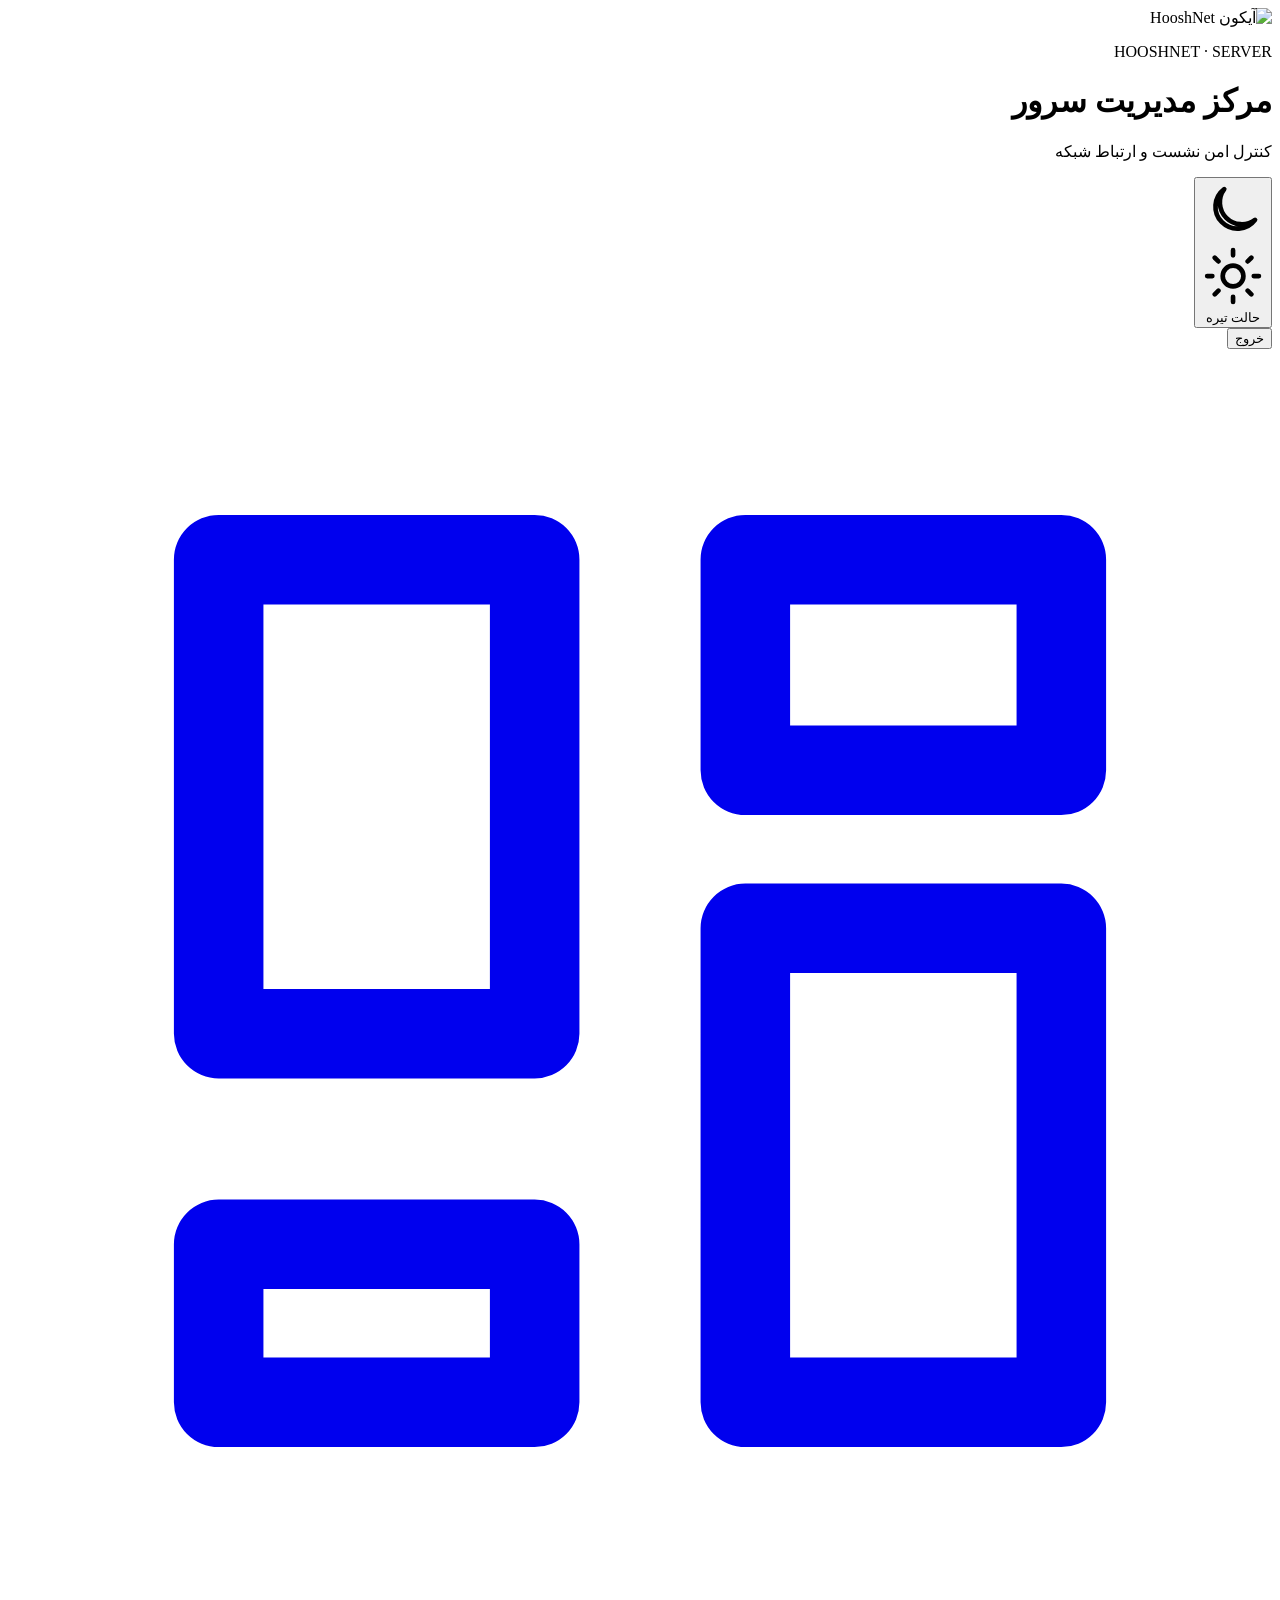
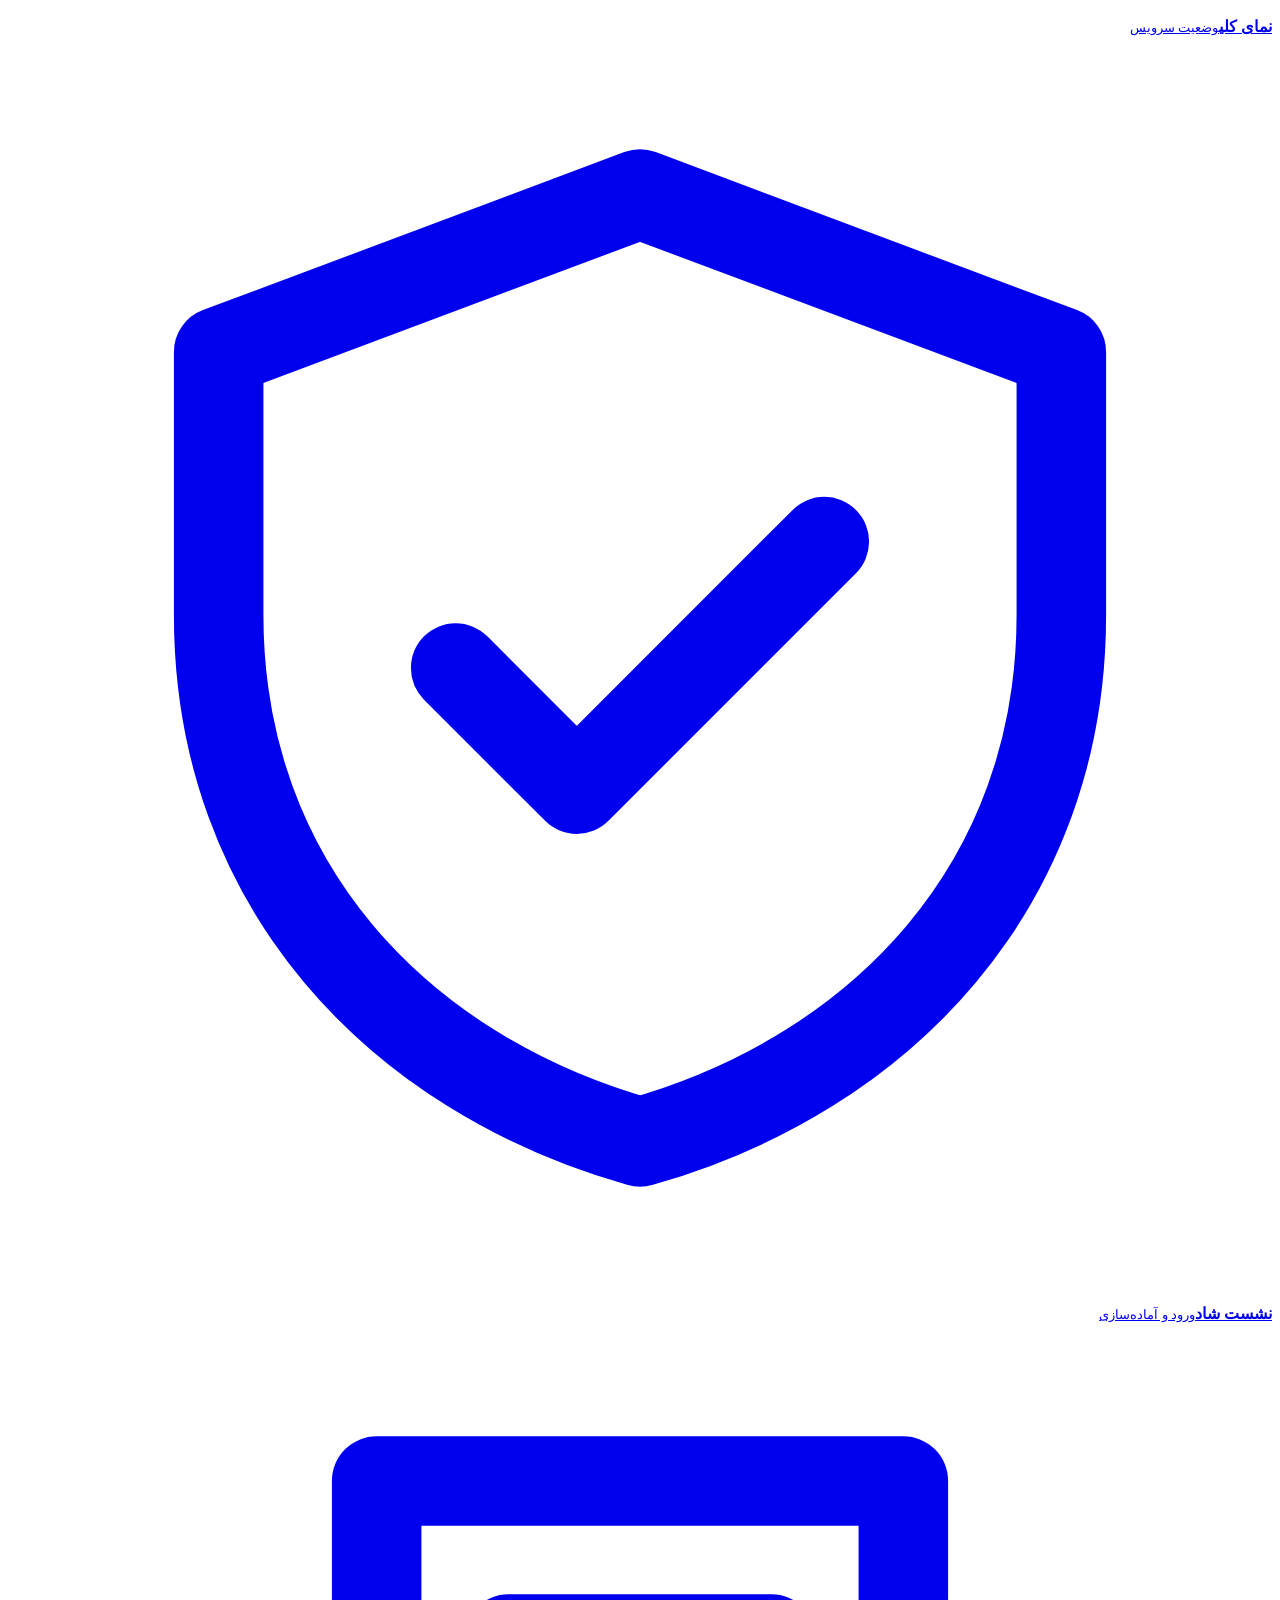
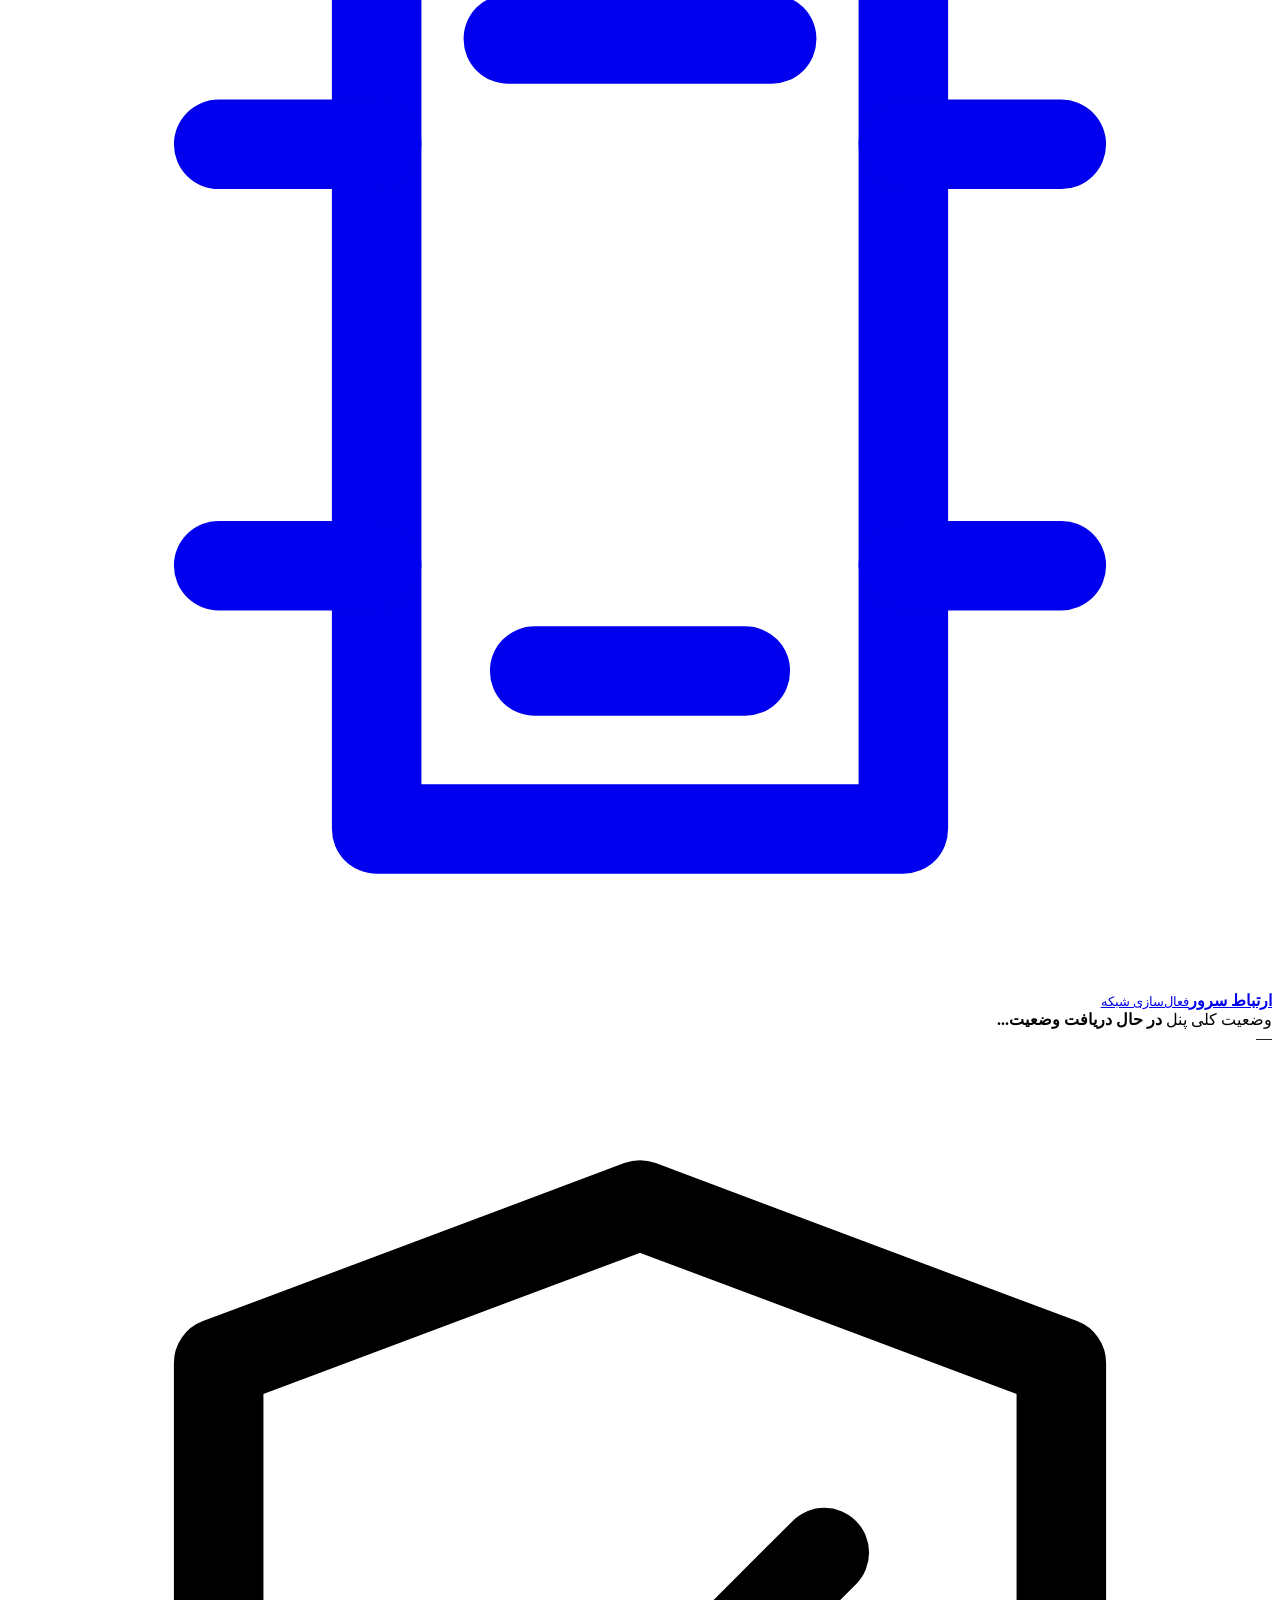
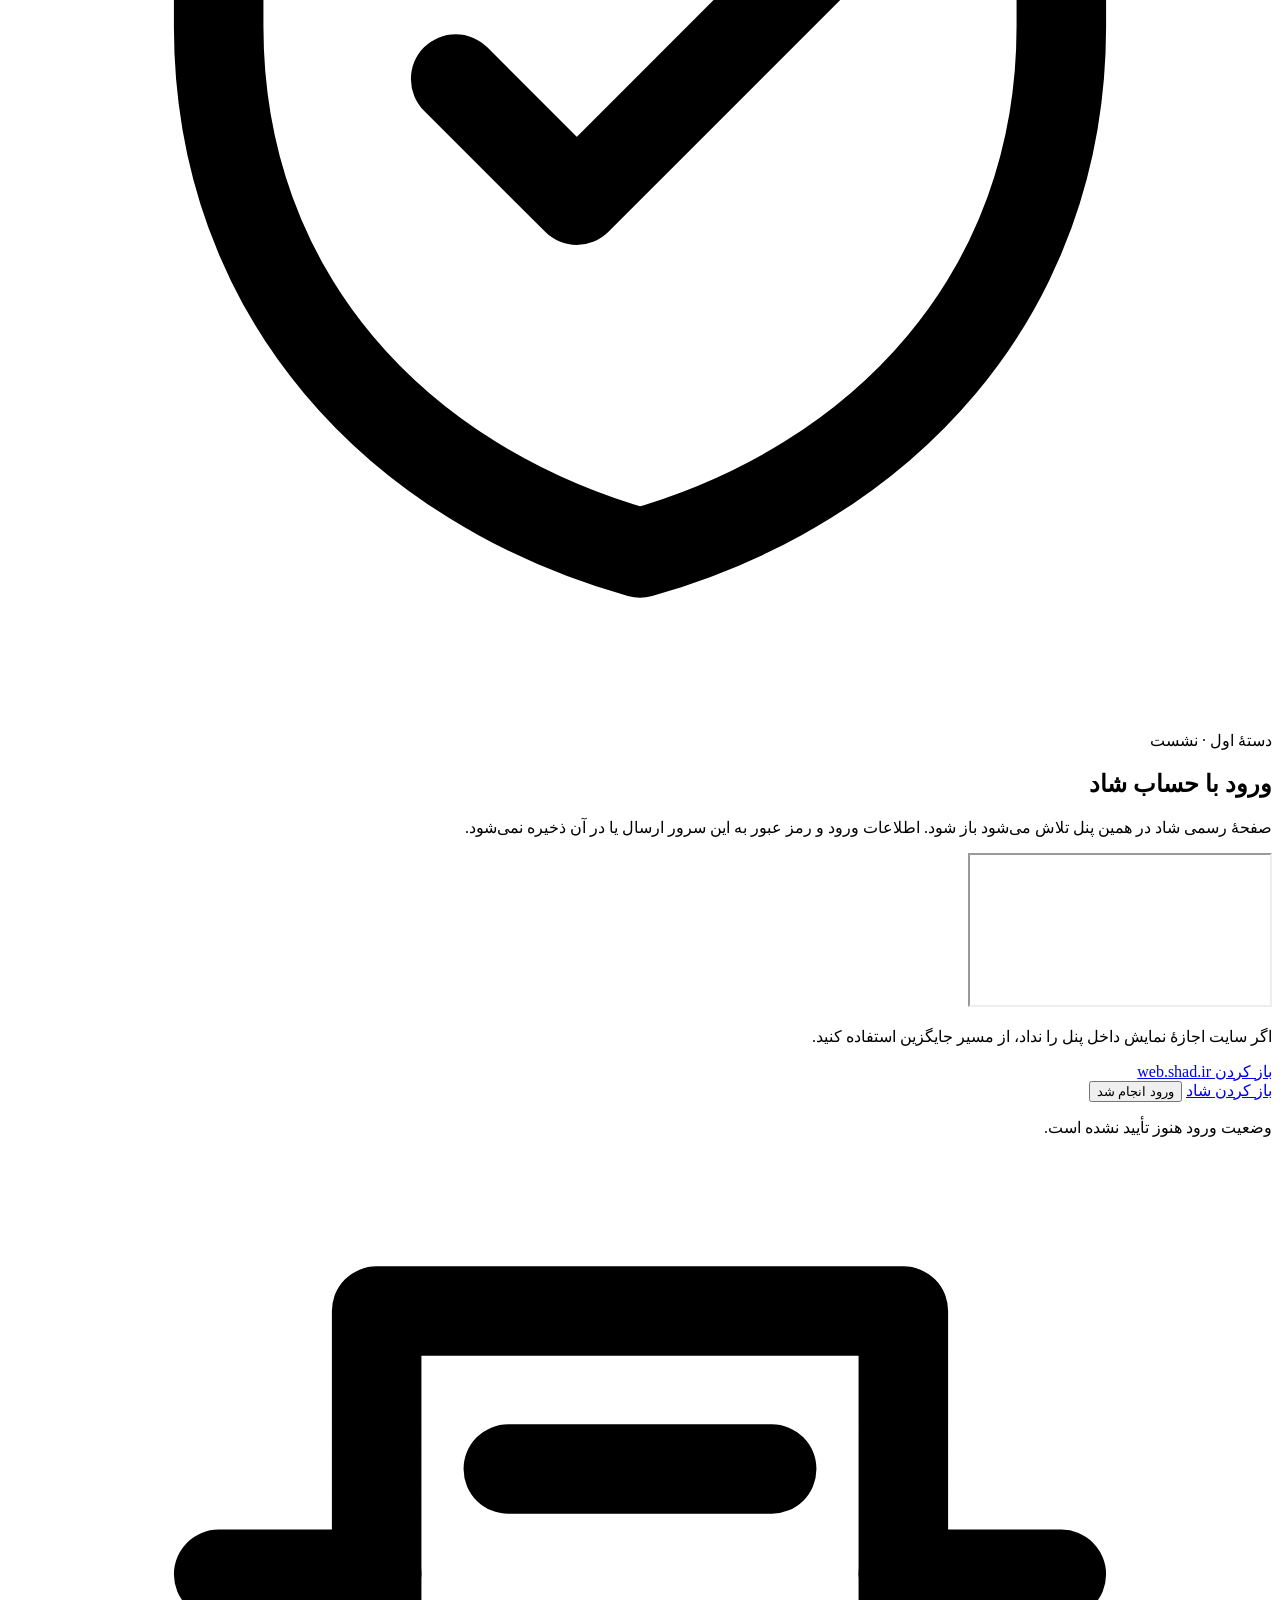
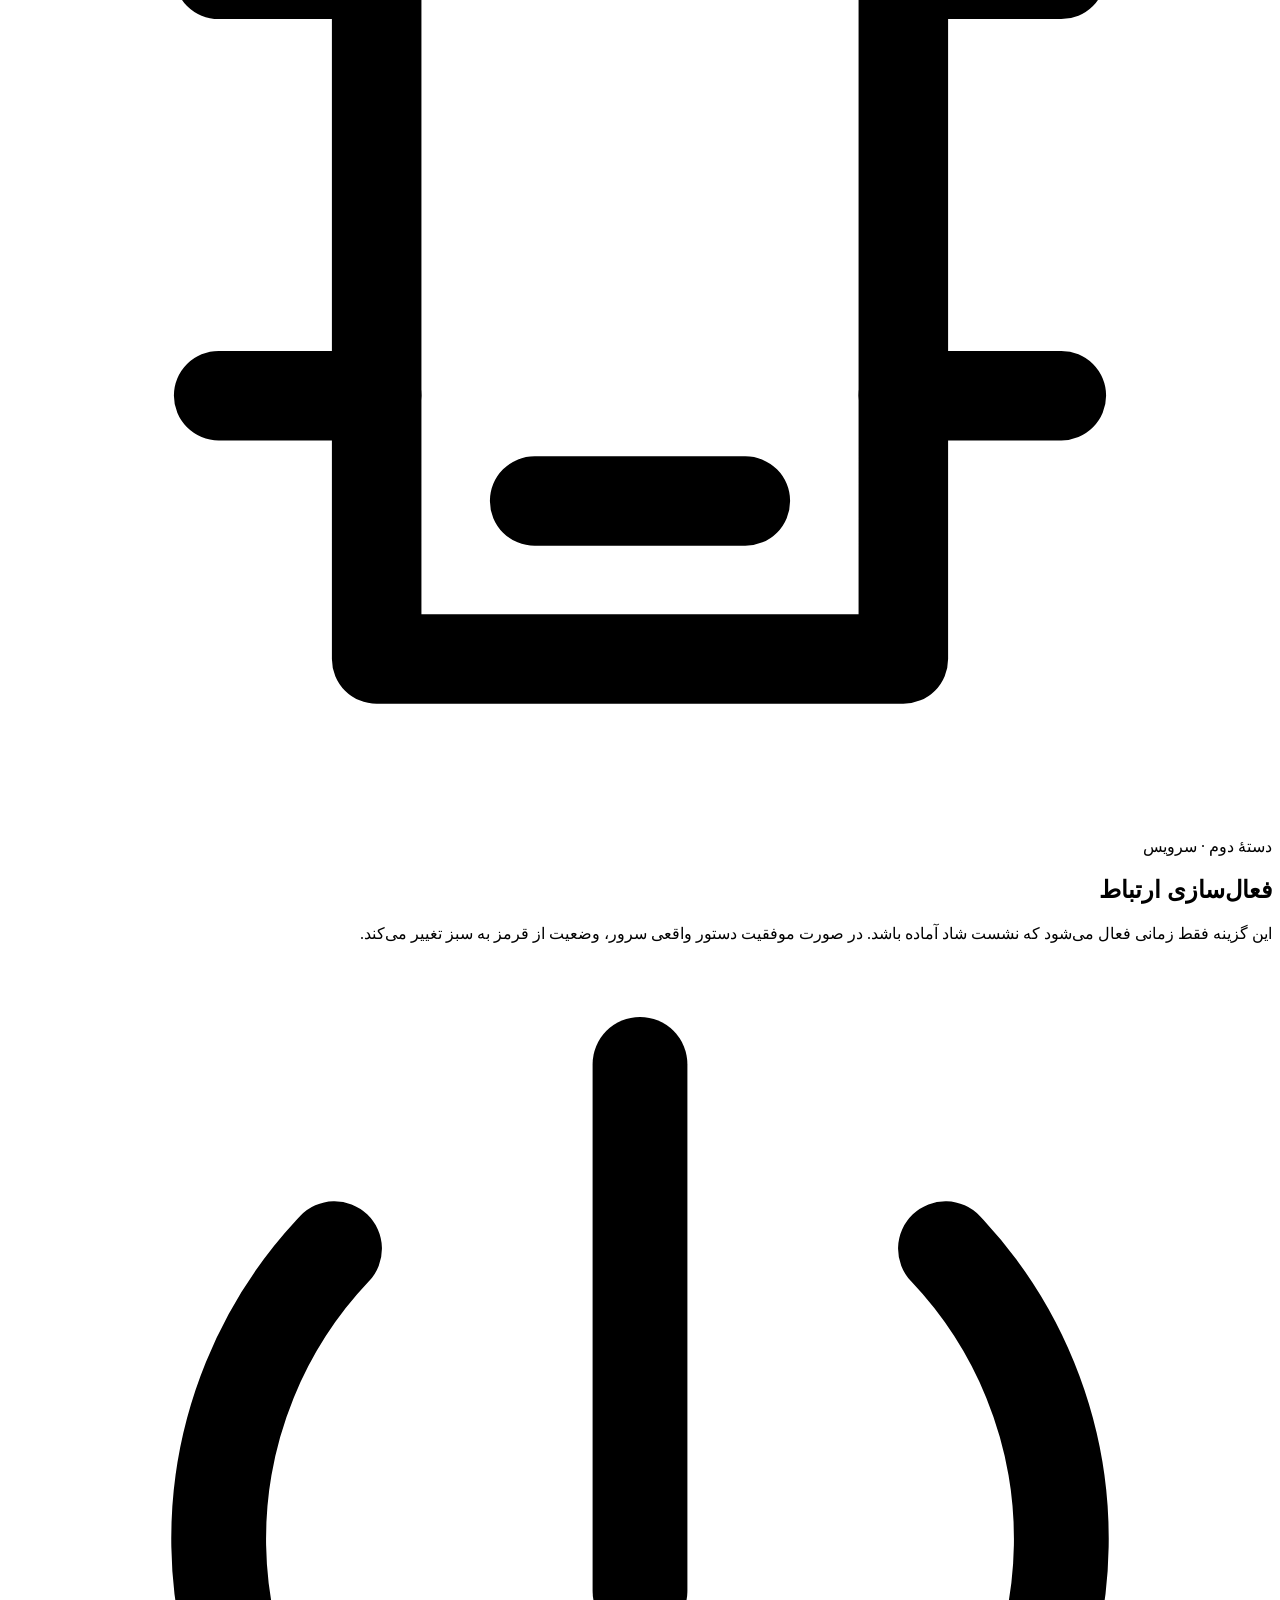
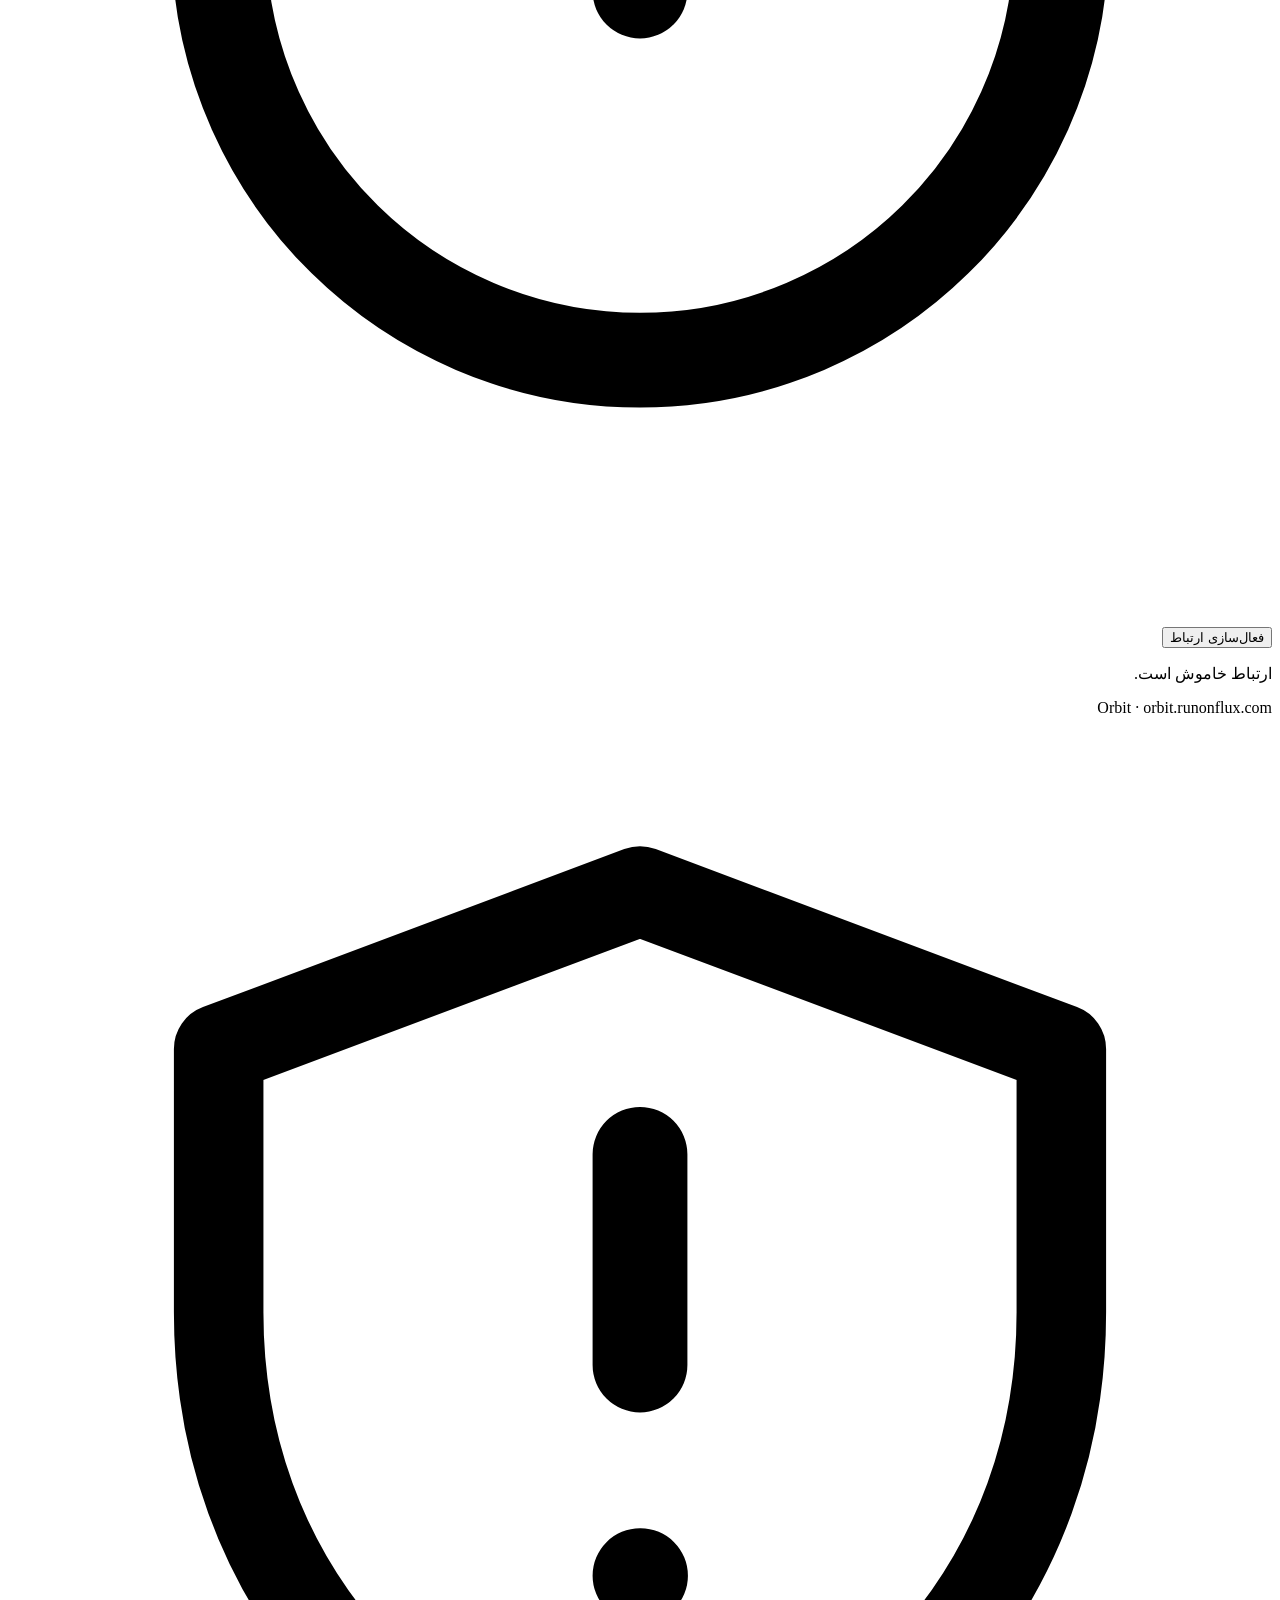
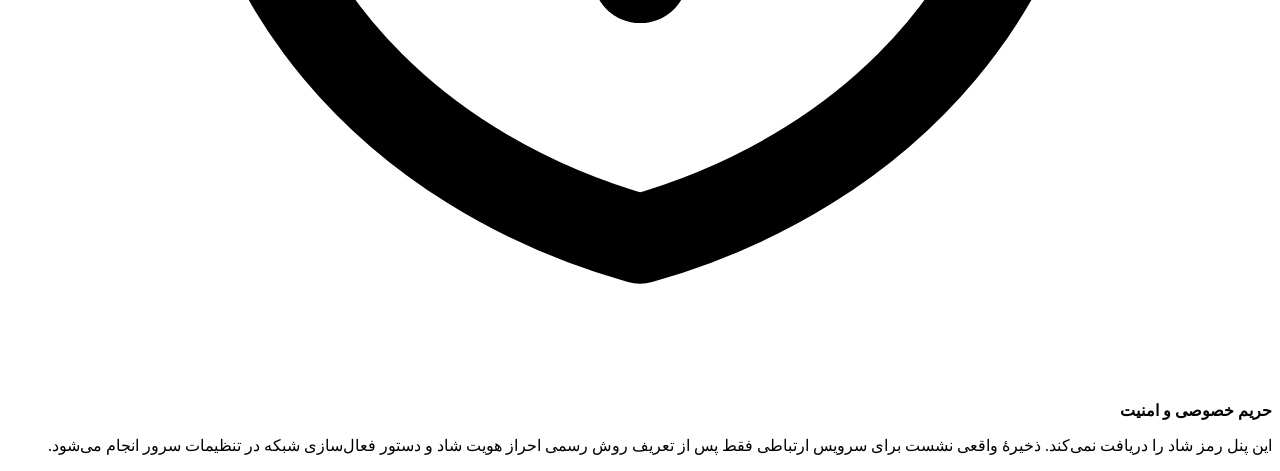
==== web/index.html @ 253e9dce "Align HooshNet server panel with mobile design: web/index.html" ====
<!doctype html>
<html lang="fa" dir="rtl">
  <head>
    <meta charset="utf-8" />
    <meta name="viewport" content="width=device-width, initial-scale=1" />
    <meta name="theme-color" content="#f5f8fb" />
    <meta name="description" content="پنل امن HooshNet برای مدیریت نشست شاد و ارتباط سرور" />
    <title>HooshNet | پنل سرور</title>
    <link rel="icon" type="image/png" sizes="1024x1024" href="/assets/icon.png" />
    <link rel="apple-touch-icon" href="/assets/icon.png" />
    <link rel="stylesheet" href="/assets/styles.css" />
    <script src="/assets/theme.js"></script>
  </head>
  <body>
    <main class="page-shell">
      <header class="topbar">
        <div class="brand-lockup">
          <img class="brand-logo" src="/assets/icon.png" alt="آیکون HooshNet" />
          <div>
            <p class="eyebrow">HOOSHNET · SERVER</p>
            <h1>مرکز مدیریت سرور</h1>
            <p class="brand-subtitle">کنترل امن نشست و ارتباط شبکه</p>
          </div>
        </div>
        <div class="top-actions">
          <button class="icon-button" id="theme-toggle" type="button" aria-label="تغییر حالت نمایش" aria-pressed="false">
            <svg class="theme-icon theme-icon-moon" viewBox="0 0 24 24" aria-hidden="true"><path d="M20.5 15.4A8.5 8.5 0 0 1 8.6 3.5 8.5 8.5 0 1 0 20.5 15.4Z" fill="none" stroke="currentColor" stroke-width="1.8" stroke-linecap="round" stroke-linejoin="round" /></svg>
            <svg class="theme-icon theme-icon-sun" viewBox="0 0 24 24" aria-hidden="true"><circle cx="12" cy="12" r="4" fill="none" stroke="currentColor" stroke-width="1.8" /><path d="M12 2v2M12 20v2M4.93 4.93l1.42 1.42M17.65 17.65l1.42 1.42M2 12h2M20 12h2M4.93 19.07l1.42-1.42M17.65 6.35l1.42-1.42" fill="none" stroke="currentColor" stroke-width="1.8" stroke-linecap="round" /></svg>
            <span id="theme-label">حالت تیره</span>
          </button>
          <form action="/logout" method="post">
            <button class="button button-ghost" type="submit">خروج</button>
          </form>
        </div>
      </header>

      <nav class="category-nav" aria-label="دسته‌بندی پنل">
        <a class="category-link is-active" href="#overview" aria-current="page">
          <span class="category-icon icon-cyan"><svg viewBox="0 0 24 24" aria-hidden="true"><path d="M4 13h6V4H4v9ZM14 20h6v-9h-6v9ZM14 8h6V4h-6v4ZM4 20h6v-3H4v3Z" fill="none" stroke="currentColor" stroke-width="1.7" stroke-linejoin="round" /></svg></span>
          <span><strong>نمای کلی</strong><small>وضعیت سرویس</small></span>
        </a>
        <a class="category-link" href="#shad-section">
          <span class="category-icon icon-blue"><svg viewBox="0 0 24 24" aria-hidden="true"><path d="M12 3 4 6v5c0 5.1 3.4 8.7 8 10 4.6-1.3 8-4.9 8-10V6l-8-3Z" fill="none" stroke="currentColor" stroke-width="1.7" stroke-linejoin="round" /><path d="m8.5 12 2.3 2.3 4.7-4.7" fill="none" stroke="currentColor" stroke-width="1.7" stroke-linecap="round" stroke-linejoin="round" /></svg></span>
          <span><strong>نشست شاد</strong><small>ورود و آماده‌سازی</small></span>
        </a>
        <a class="category-link" href="#connection-section">
          <span class="category-icon icon-pink"><svg viewBox="0 0 24 24" aria-hidden="true"><path d="M7 3h10v18H7zM9.5 6h5M10 18h4" fill="none" stroke="currentColor" stroke-width="1.7" stroke-linecap="round" stroke-linejoin="round" /><path d="M4 8h3M4 16h3M17 8h3M17 16h3" fill="none" stroke="currentColor" stroke-width="1.7" stroke-linecap="round" /></svg></span>
          <span><strong>ارتباط سرور</strong><small>فعال‌سازی شبکه</small></span>
        </a>
      </nav>

      <section class="status-strip" id="overview" aria-live="polite">
        <div class="status-main">
          <span class="status-dot" id="global-dot"></span>
          <div>
            <span class="status-label">وضعیت کلی پنل</span>
            <strong id="global-status">در حال دریافت وضعیت...</strong>
          </div>
        </div>
        <span class="muted" id="updated-at">—</span>
      </section>

      <section class="panel-grid">
        <article class="panel-card shad-card" id="shad-section">
          <div class="card-heading">
            <div class="icon-tile icon-cyan"><svg viewBox="0 0 24 24" aria-hidden="true"><path d="M12 3 4 6v5c0 5.1 3.4 8.7 8 10 4.6-1.3 8-4.9 8-10V6l-8-3Z" fill="none" stroke="currentColor" stroke-width="1.7" stroke-linejoin="round" /><path d="m8.5 12 2.3 2.3 4.7-4.7" fill="none" stroke="currentColor" stroke-width="1.7" stroke-linecap="round" stroke-linejoin="round" /></svg></div>
            <div>
              <p class="card-kicker">دستهٔ اول · نشست</p>
              <h2>ورود با حساب شاد</h2>
            </div>
          </div>
          <p class="card-copy">صفحهٔ رسمی شاد در همین پنل تلاش می‌شود باز شود. اطلاعات ورود و رمز عبور به این سرور ارسال یا در آن ذخیره نمی‌شود.</p>
          <div class="shad-frame-wrap">
            <iframe id="shad-frame" title="صفحهٔ ورود شاد" src="https://web.shad.ir"></iframe>
            <div class="frame-fallback">
              <p>اگر سایت اجازهٔ نمایش داخل پنل را نداد، از مسیر جایگزین استفاده کنید.</p>
              <a class="text-link" href="https://web.shad.ir" target="_blank" rel="noreferrer">باز کردن web.shad.ir</a>
            </div>
          </div>
          <div class="card-actions">
            <a class="button button-secondary" href="https://web.shad.ir" target="_blank" rel="noreferrer">باز کردن شاد</a>
            <button class="button button-primary" id="shad-ready" type="button">ورود انجام شد</button>
          </div>
          <p class="inline-status" id="shad-status" aria-live="polite">وضعیت ورود هنوز تأیید نشده است.</p>
        </article>

        <article class="panel-card connection-card" id="connection-section">
          <div class="card-heading">
            <div class="icon-tile icon-pink" id="connection-icon"><svg viewBox="0 0 24 24" aria-hidden="true"><path d="M7 3h10v18H7zM9.5 6h5M10 18h4" fill="none" stroke="currentColor" stroke-width="1.7" stroke-linecap="round" stroke-linejoin="round" /><path d="M4 8h3M4 16h3M17 8h3M17 16h3" fill="none" stroke="currentColor" stroke-width="1.7" stroke-linecap="round" /></svg></div>
            <div>
              <p class="card-kicker">دستهٔ دوم · سرویس</p>
              <h2>فعال‌سازی ارتباط</h2>
            </div>
          </div>
          <p class="card-copy">این گزینه فقط زمانی فعال می‌شود که نشست شاد آماده باشد. در صورت موفقیت دستور واقعی سرور، وضعیت از قرمز به سبز تغییر می‌کند.</p>
          <div class="connection-visual" aria-hidden="true">
            <span class="connection-ring"></span>
            <span class="connection-ring connection-ring-inner"></span>
            <span class="power-symbol"><svg viewBox="0 0 24 24"><path d="M12 2v10" fill="none" stroke="currentColor" stroke-width="1.8" stroke-linecap="round" /><path d="M6.2 5.5a8 8 0 1 0 11.6 0" fill="none" stroke="currentColor" stroke-width="1.8" stroke-linecap="round" /></svg></span>
          </div>
          <button class="connection-toggle is-off" id="connection-toggle" type="button" aria-pressed="false">
            <span class="toggle-dot"></span>
            <span id="connection-label">فعال‌سازی ارتباط</span>
          </button>
          <p class="inline-status" id="connection-status" aria-live="polite">ارتباط خاموش است.</p>
          <p class="server-address"><span class="server-address-dot"></span> Orbit · orbit.runonflux.com</p>
        </article>
      </section>

      <section class="notice-card" aria-label="نکتهٔ امنیتی">
        <div class="notice-icon"><svg viewBox="0 0 24 24" aria-hidden="true"><path d="M12 3 4 6v5c0 5.1 3.4 8.7 8 10 4.6-1.3 8-4.9 8-10V6l-8-3Z" fill="none" stroke="currentColor" stroke-width="1.7" stroke-linejoin="round" /><path d="M12 8v4M12 16h.01" fill="none" stroke="currentColor" stroke-width="1.8" stroke-linecap="round" /></svg></div>
        <div><strong>حریم خصوصی و امنیت</strong><p>این پنل رمز شاد را دریافت نمی‌کند. ذخیرهٔ واقعی نشست برای سرویس ارتباطی فقط پس از تعریف روش رسمی احراز هویت شاد و دستور فعال‌سازی شبکه در تنظیمات سرور انجام می‌شود.</p></div>
      </section>
    </main>
    <script src="/assets/app.js" defer></script>
  </body>
</html>
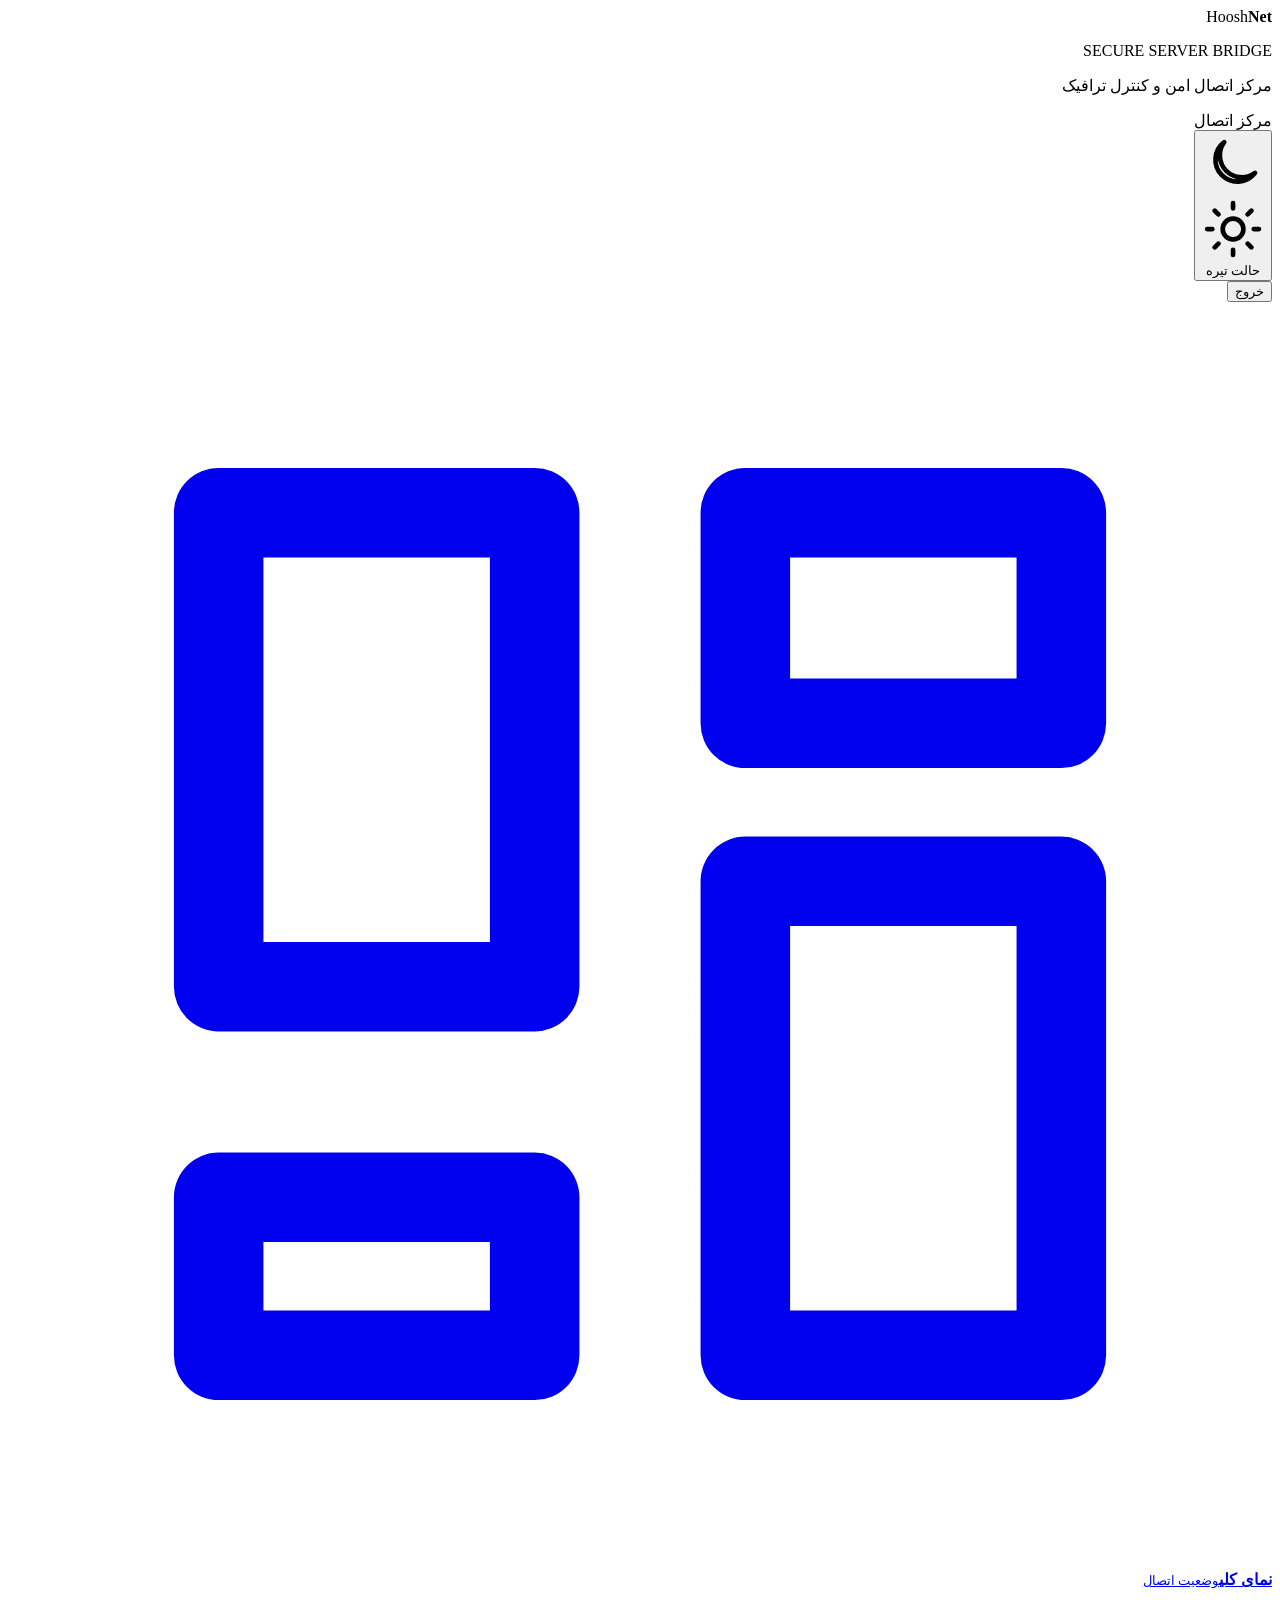
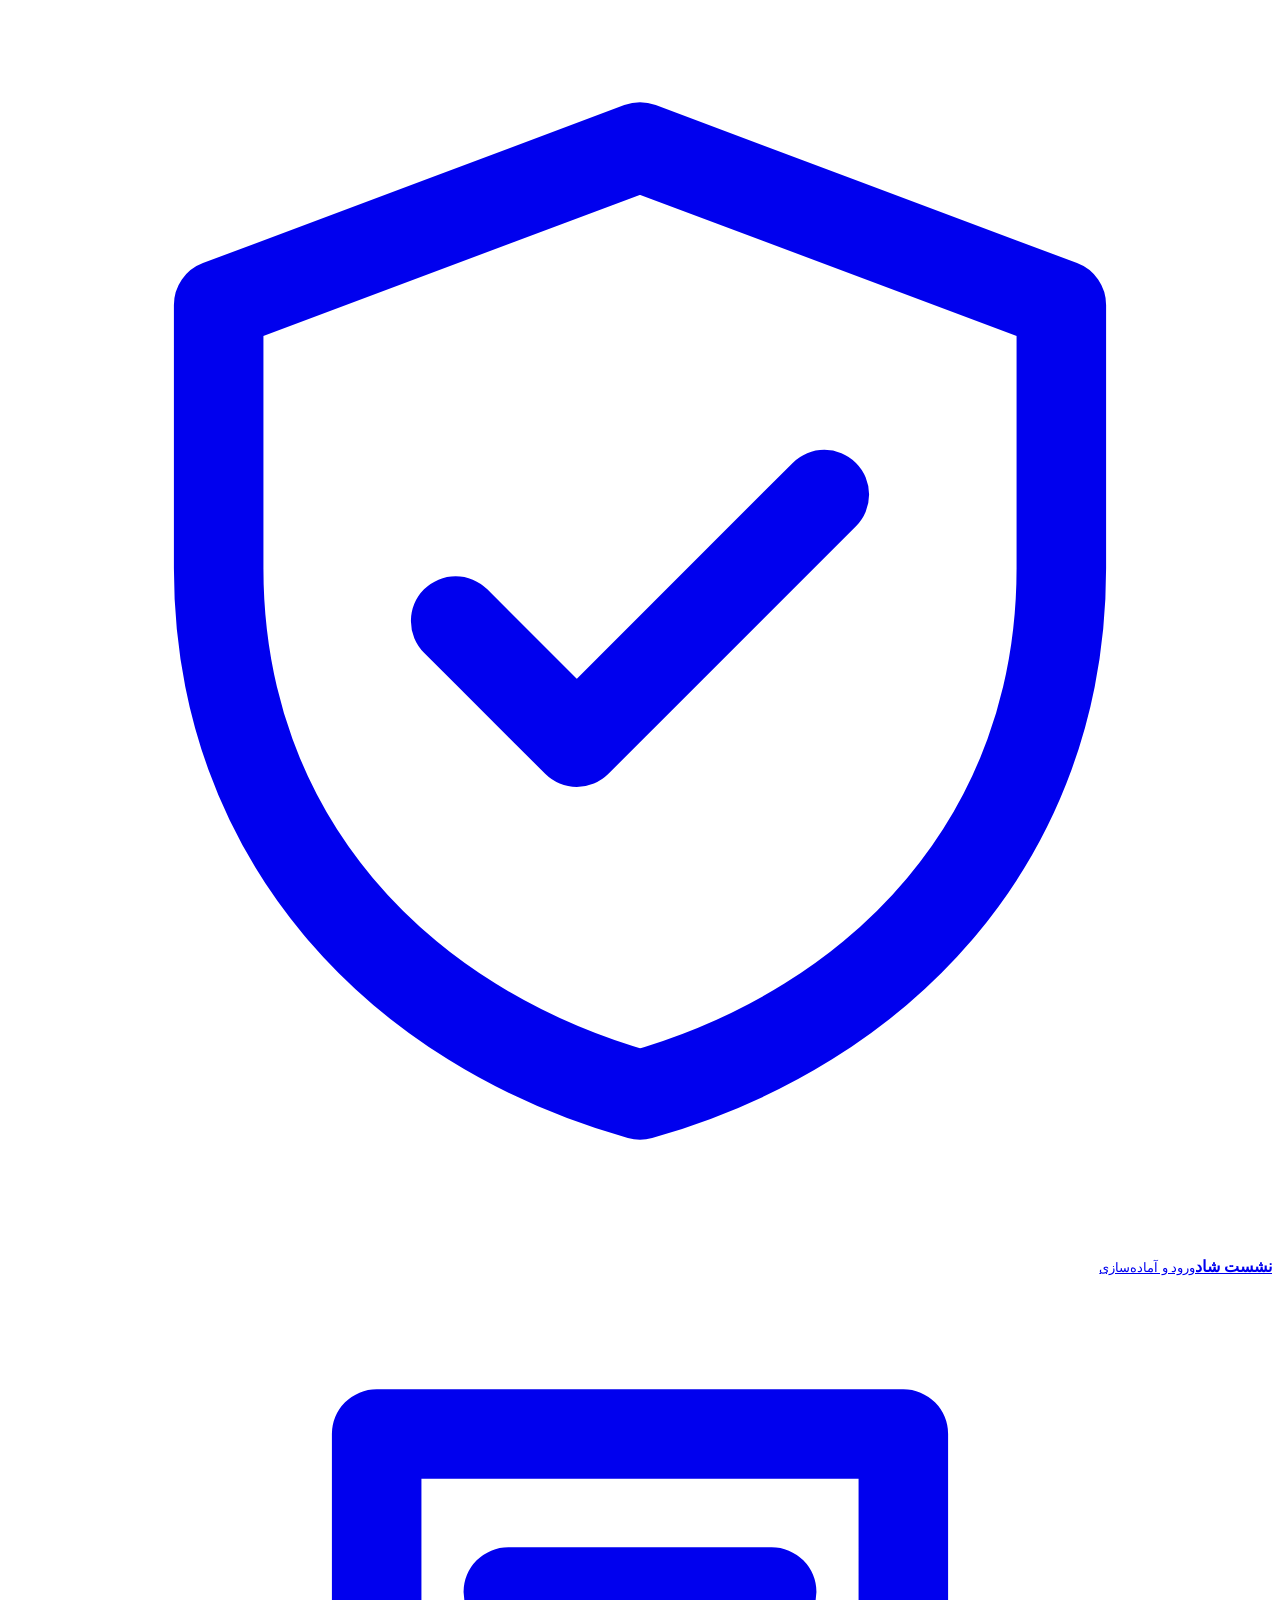
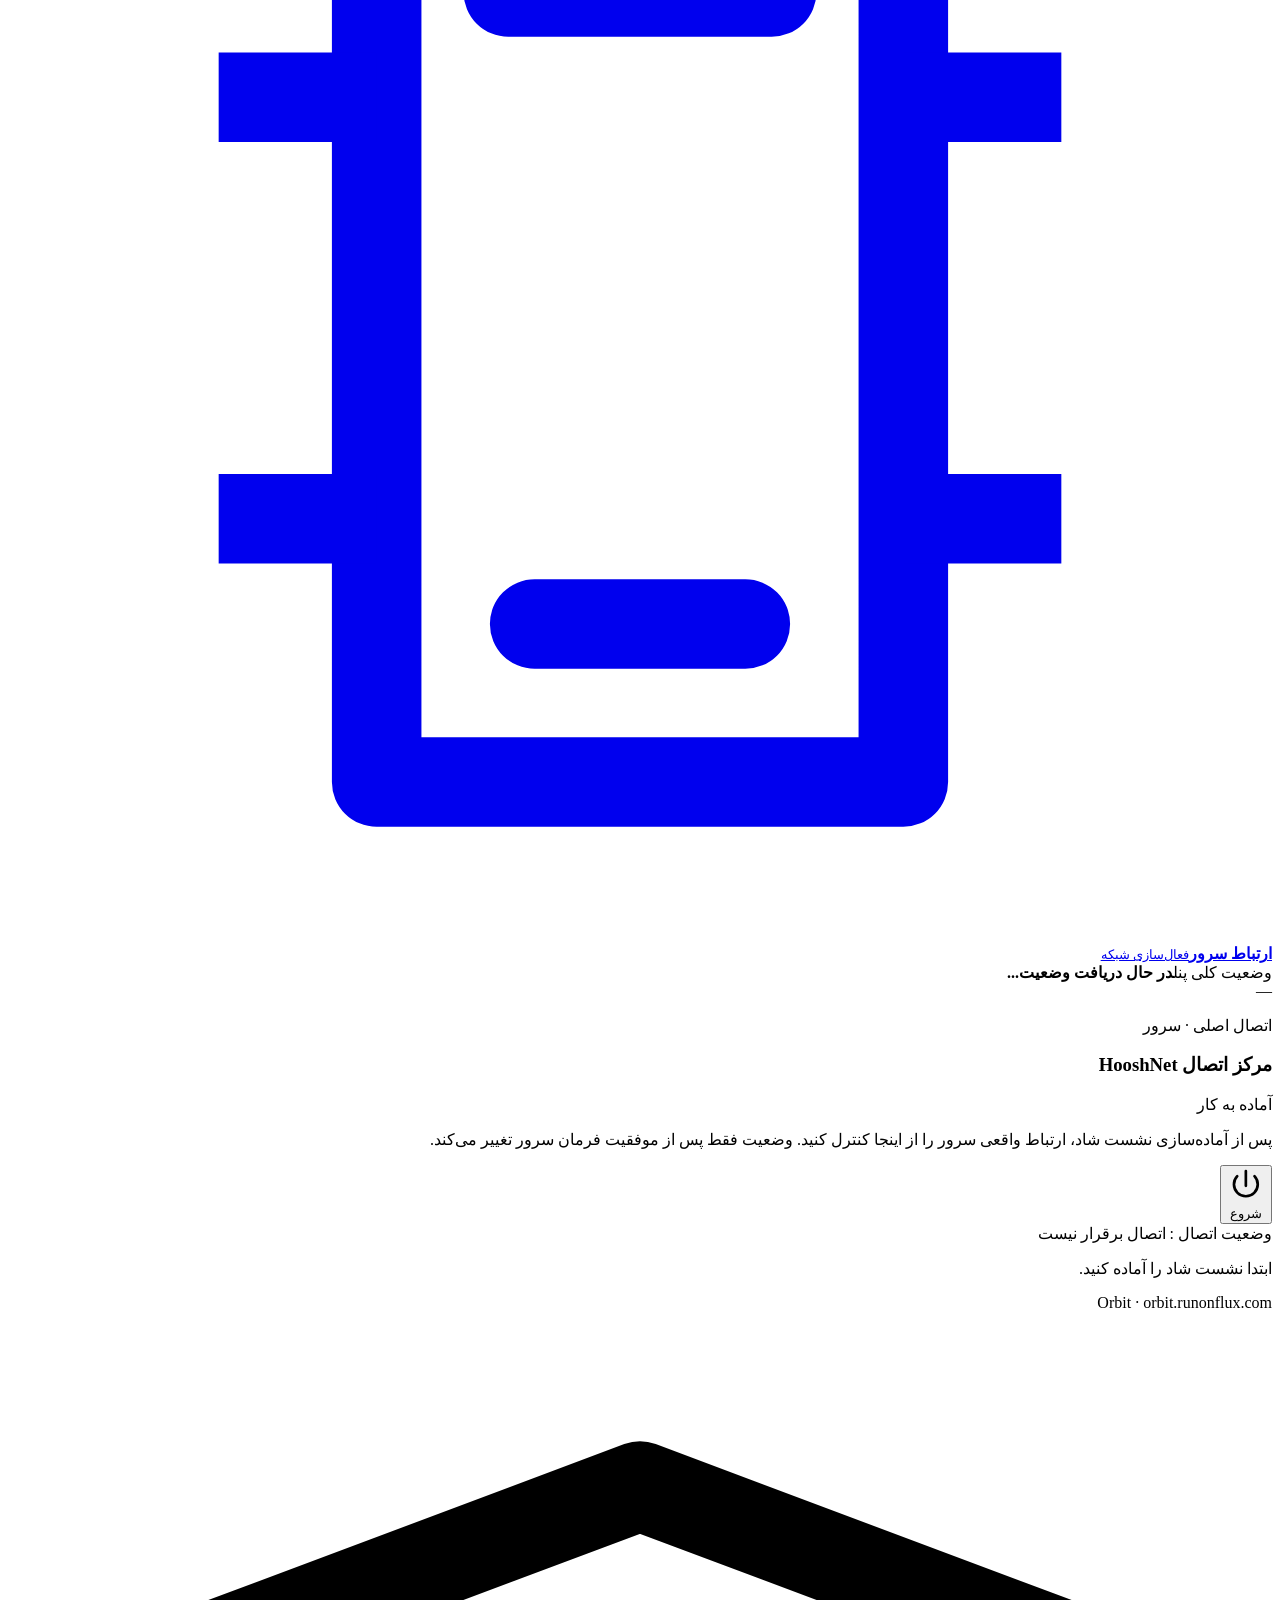
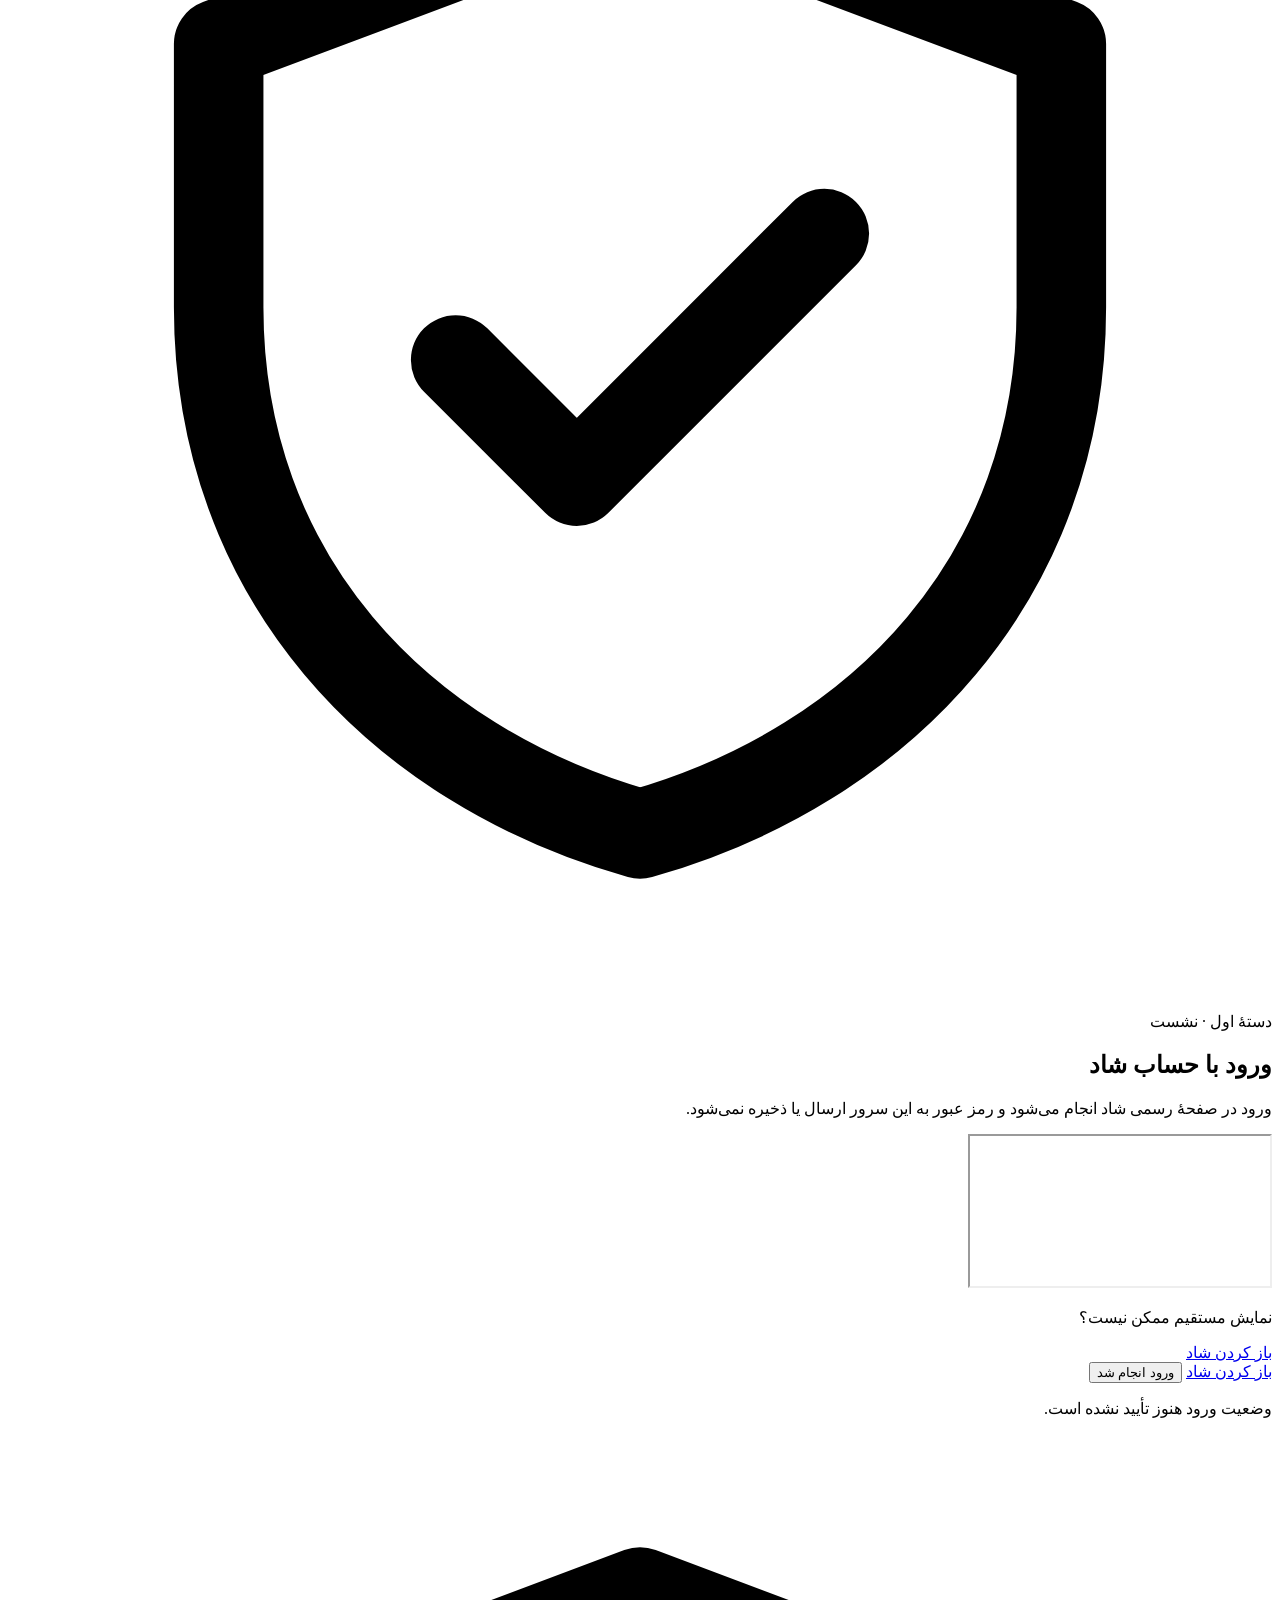
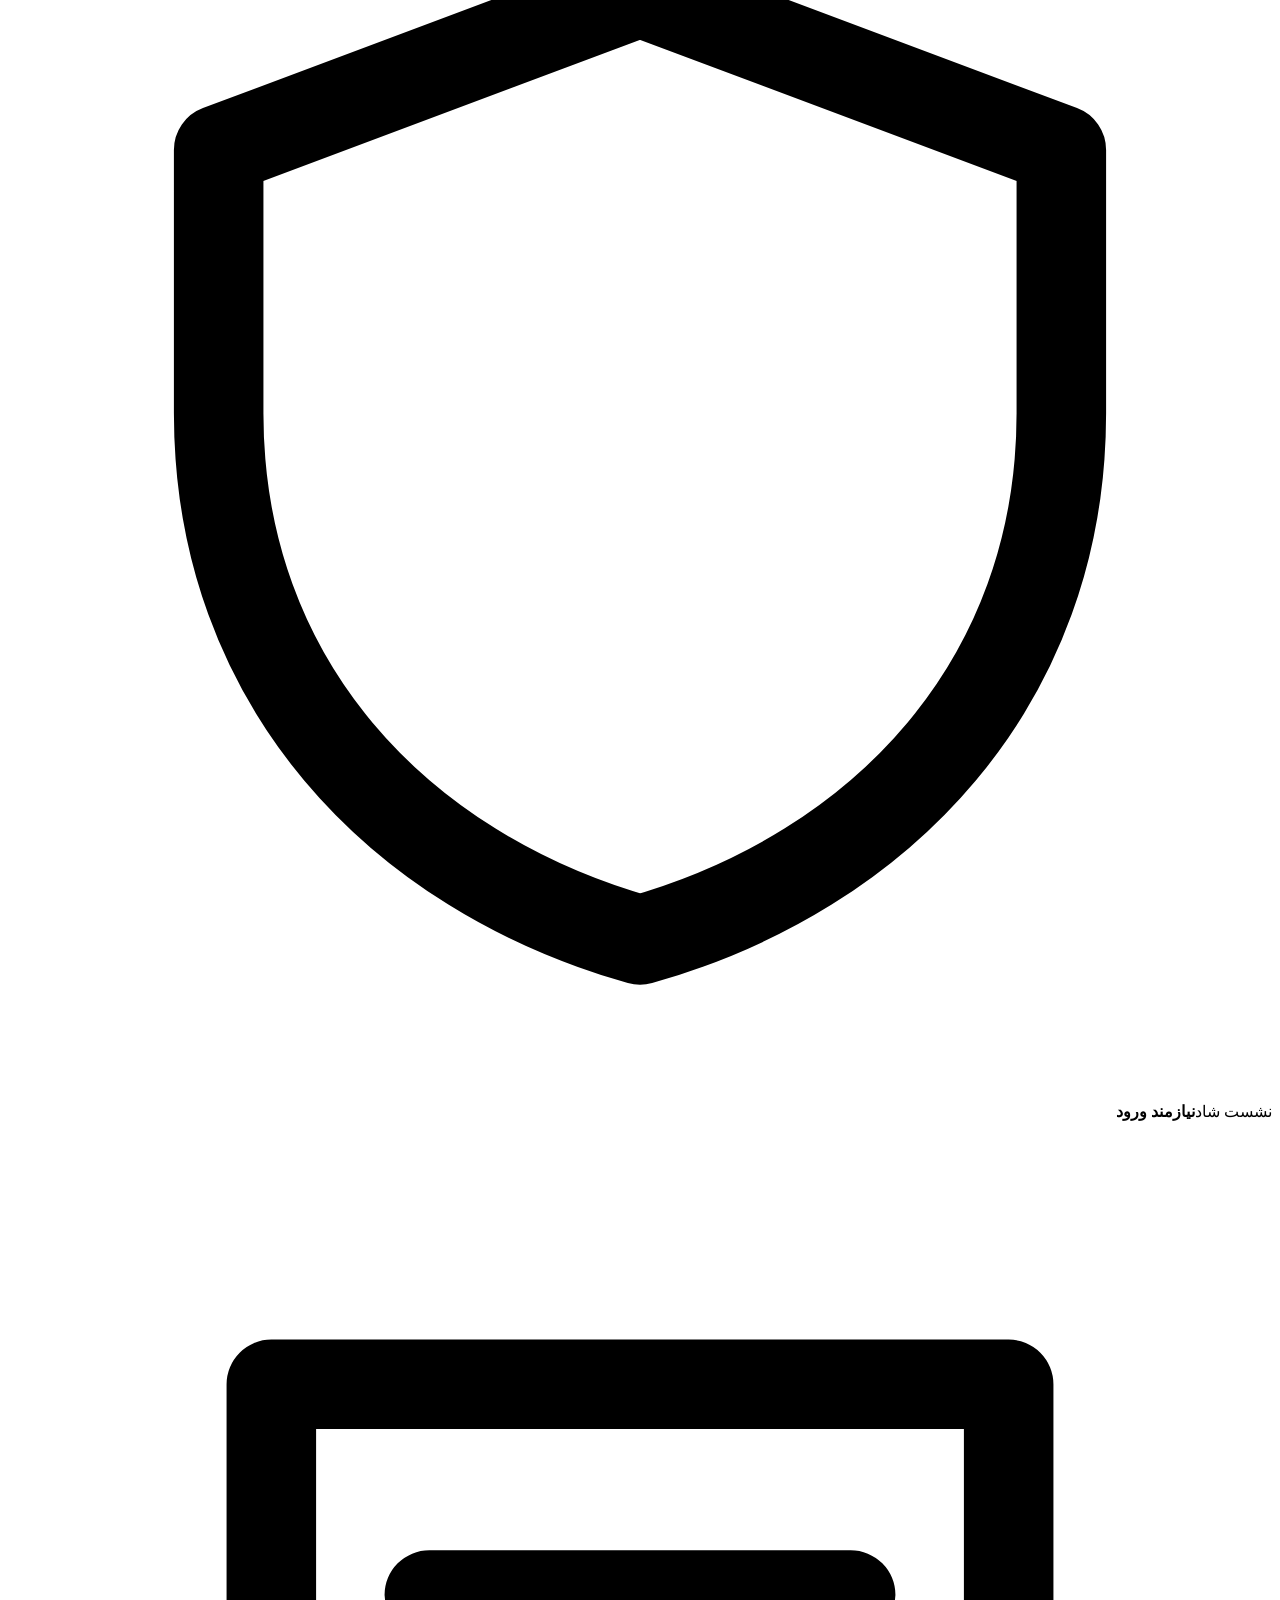
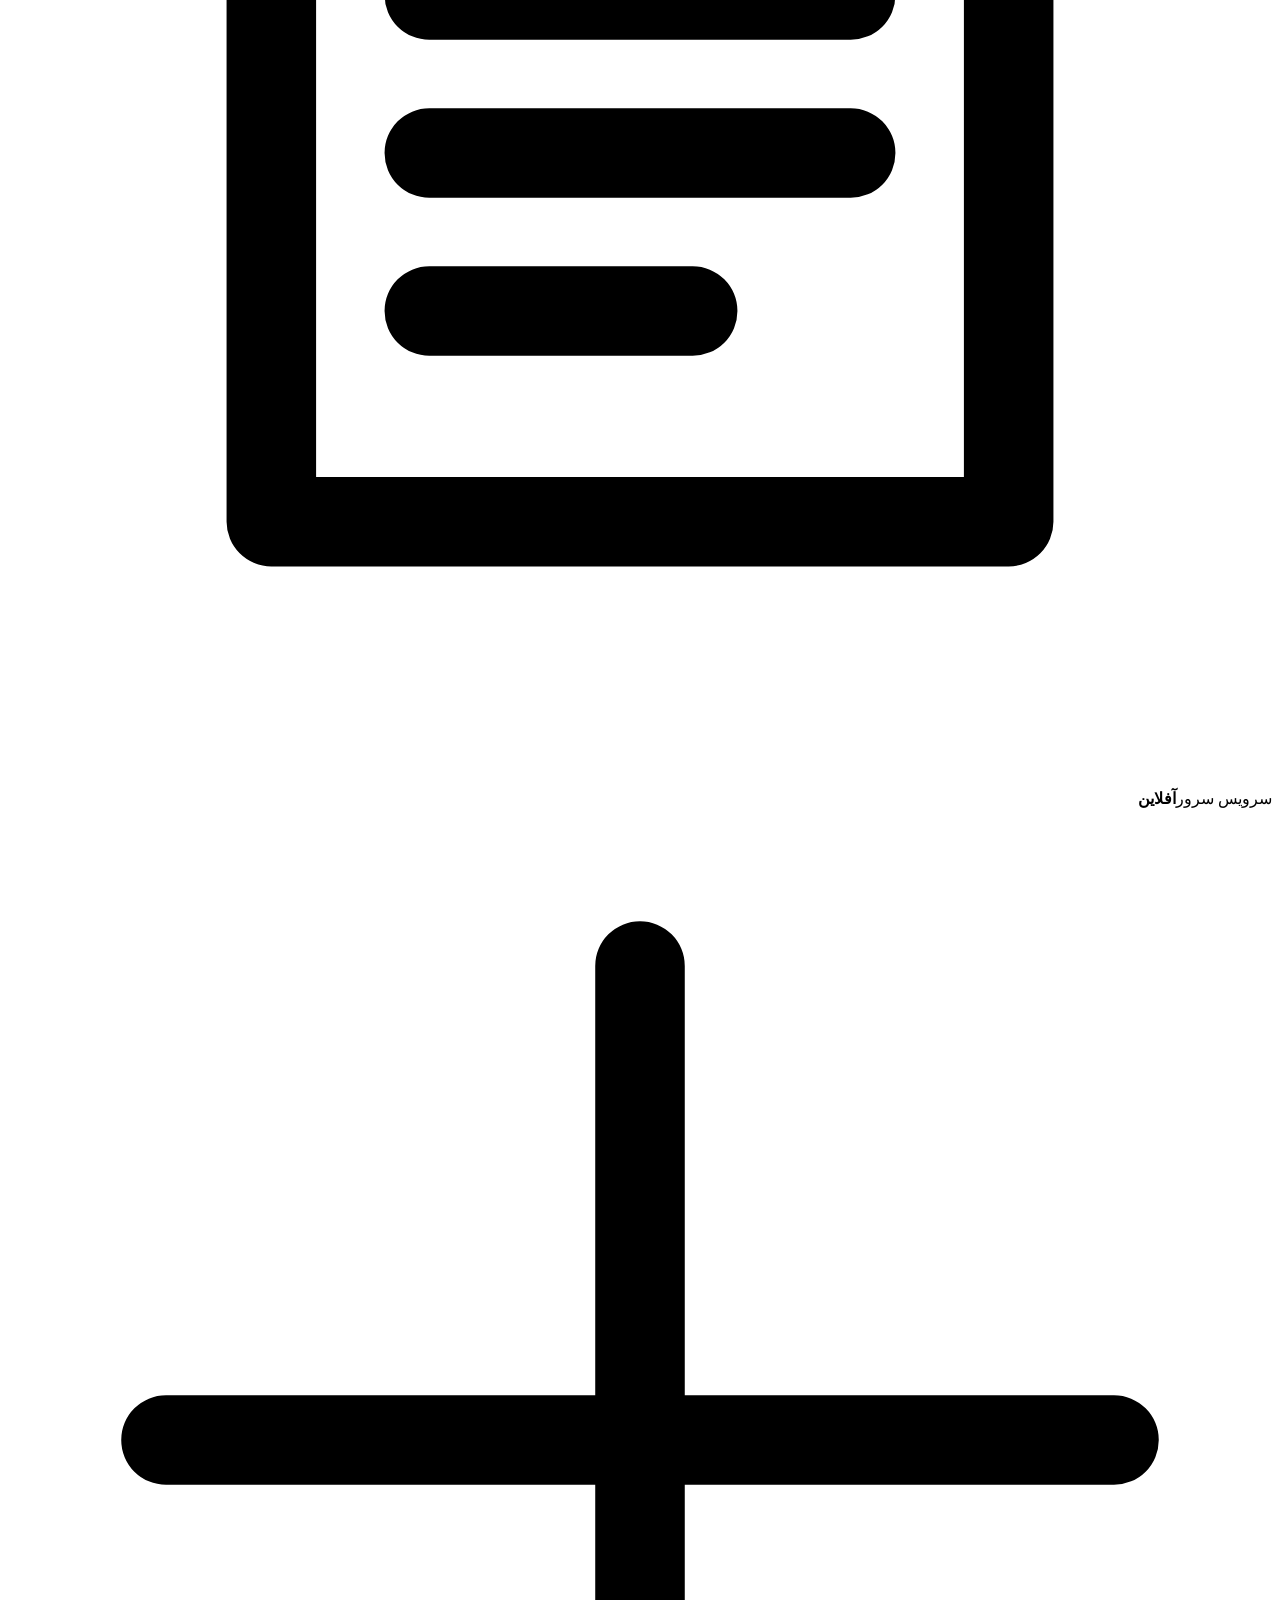
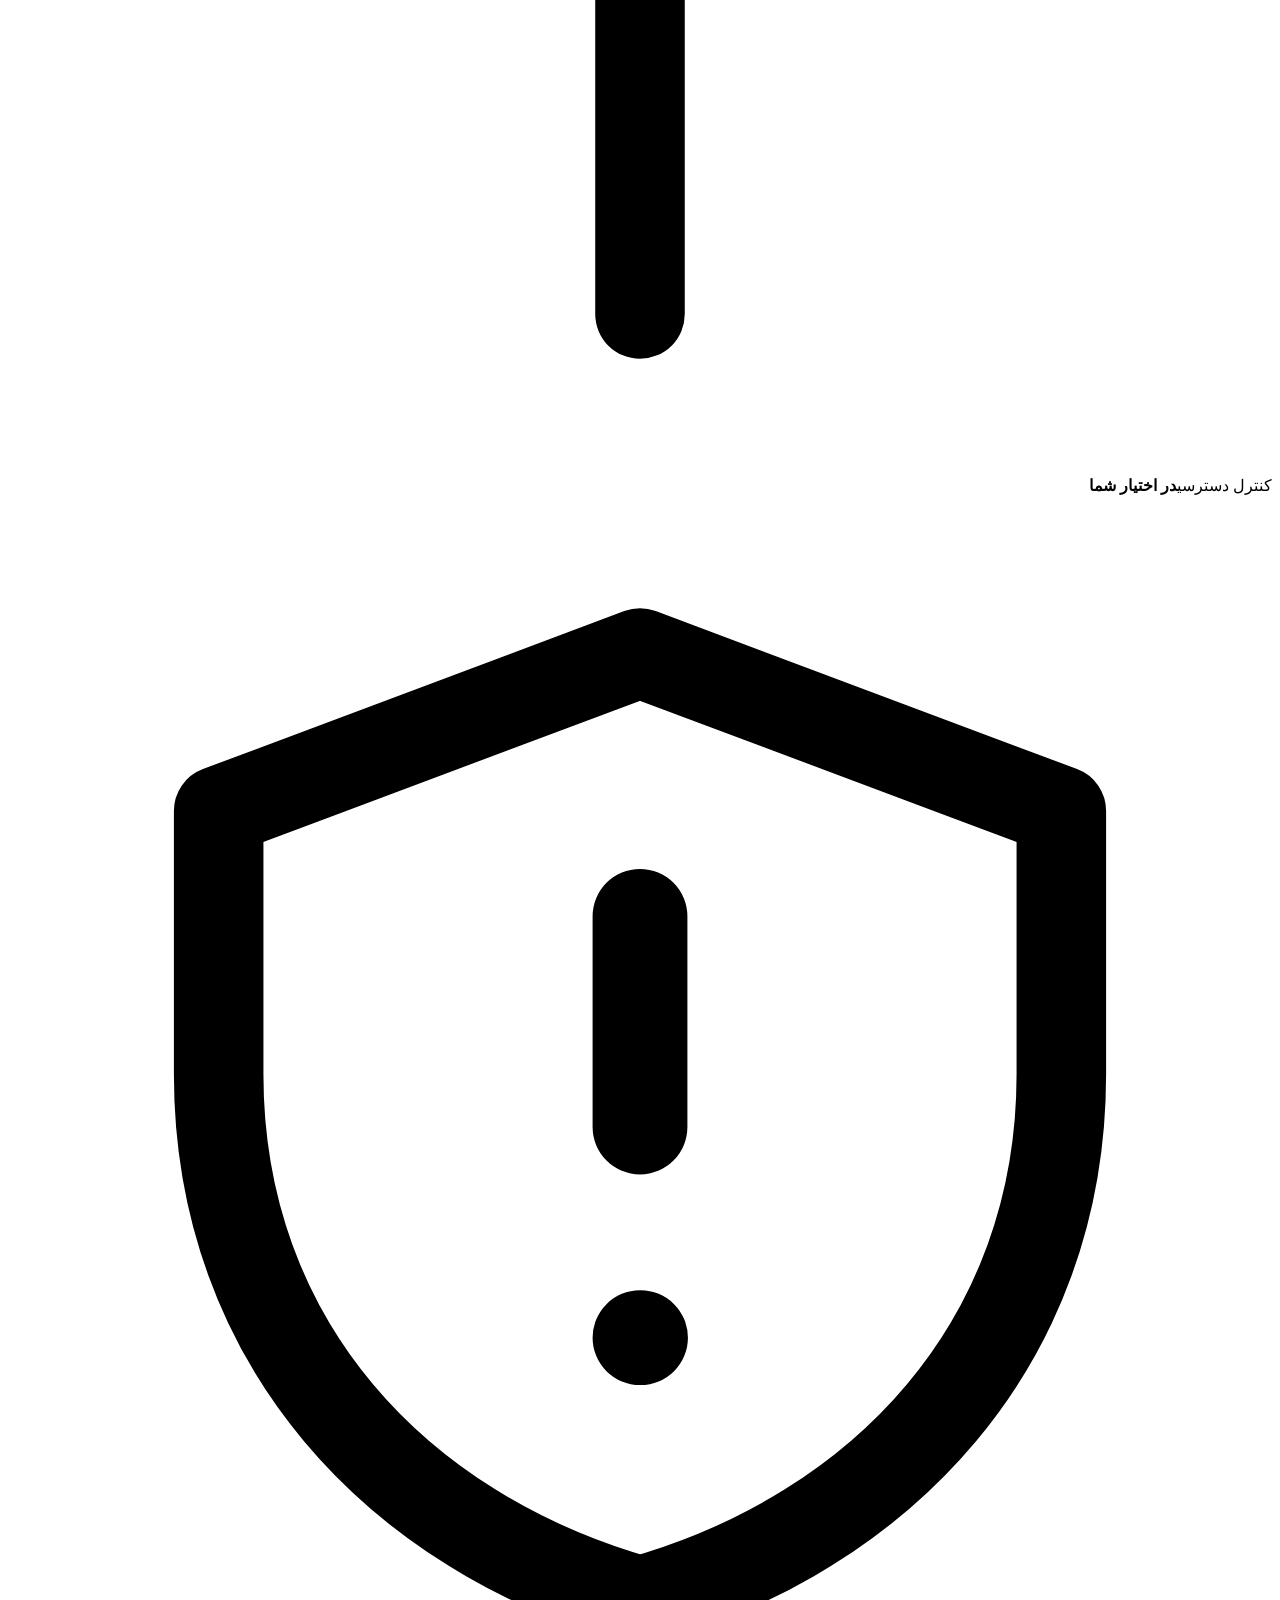
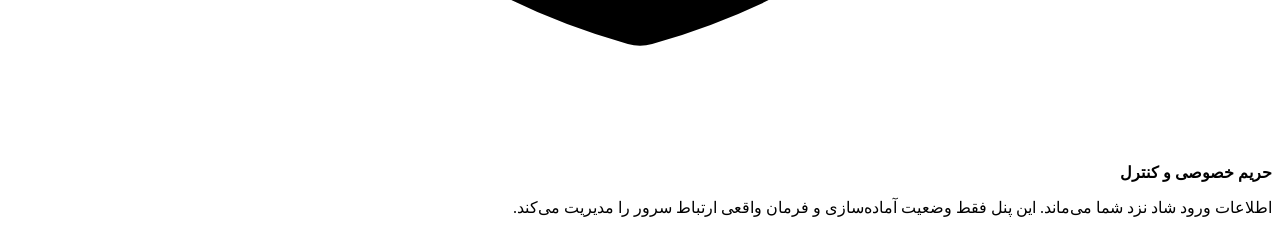
==== commit 5201d382: "Redesign HooshNet panel to match mobile app: web/index.html" ====
--- a/web/index.html
+++ b/web/index.html
@@ -5,7 +5,7 @@
     <meta name="viewport" content="width=device-width, initial-scale=1" />
     <meta name="theme-color" content="#f5f8fb" />
     <meta name="description" content="پنل امن HooshNet برای مدیریت نشست شاد و ارتباط سرور" />
-    <title>HooshNet | پنل سرور</title>
+    <title>HooshNet | مرکز اتصال</title>
     <link rel="icon" type="image/png" sizes="1024x1024" href="/assets/icon.png" />
     <link rel="apple-touch-icon" href="/assets/icon.png" />
     <link rel="stylesheet" href="/assets/styles.css" />
@@ -15,14 +15,14 @@
     <main class="page-shell">
       <header class="topbar">
         <div class="brand-lockup">
-          <img class="brand-logo" src="/assets/icon.png" alt="آیکون HooshNet" />
-          <div>
-            <p class="eyebrow">HOOSHNET · SERVER</p>
-            <h1>مرکز مدیریت سرور</h1>
-            <p class="brand-subtitle">کنترل امن نشست و ارتباط شبکه</p>
+          <div class="brand-name" aria-label="HooshNet"><span>Hoosh</span><b>Net</b></div>
+          <div class="brand-copy">
+            <p class="eyebrow">SECURE SERVER BRIDGE</p>
+            <p class="brand-subtitle">مرکز اتصال امن و کنترل ترافیک</p>
           </div>
         </div>
         <div class="top-actions">
+          <div class="stage-badge"><span class="stage-dot"></span><span>مرکز اتصال</span></div>
           <button class="icon-button" id="theme-toggle" type="button" aria-label="تغییر حالت نمایش" aria-pressed="false">
             <svg class="theme-icon theme-icon-moon" viewBox="0 0 24 24" aria-hidden="true"><path d="M20.5 15.4A8.5 8.5 0 0 1 8.6 3.5 8.5 8.5 0 1 0 20.5 15.4Z" fill="none" stroke="currentColor" stroke-width="1.8" stroke-linecap="round" stroke-linejoin="round" /></svg>
             <svg class="theme-icon theme-icon-sun" viewBox="0 0 24 24" aria-hidden="true"><circle cx="12" cy="12" r="4" fill="none" stroke="currentColor" stroke-width="1.8" /><path d="M12 2v2M12 20v2M4.93 4.93l1.42 1.42M17.65 17.65l1.42 1.42M2 12h2M20 12h2M4.93 19.07l1.42-1.42M17.65 6.35l1.42-1.42" fill="none" stroke="currentColor" stroke-width="1.8" stroke-linecap="round" /></svg>
@@ -35,16 +35,16 @@
       </header>
 
       <nav class="category-nav" aria-label="دسته‌بندی پنل">
-        <a class="category-link is-active" href="#overview" aria-current="page">
-          <span class="category-icon icon-cyan"><svg viewBox="0 0 24 24" aria-hidden="true"><path d="M4 13h6V4H4v9ZM14 20h6v-9h-6v9ZM14 8h6V4h-6v4ZM4 20h6v-3H4v3Z" fill="none" stroke="currentColor" stroke-width="1.7" stroke-linejoin="round" /></svg></span>
-          <span><strong>نمای کلی</strong><small>وضعیت سرویس</small></span>
+        <a class="category-link is-active category-cyan" href="#overview" aria-current="page">
+          <span class="category-icon"><svg viewBox="0 0 24 24" aria-hidden="true"><path d="M4 13h6V4H4v9ZM14 20h6v-9h-6v9ZM14 8h6V4h-6v4ZM4 20h6v-3H4v3Z" fill="none" stroke="currentColor" stroke-width="1.7" stroke-linejoin="round" /></svg></span>
+          <span><strong>نمای کلی</strong><small>وضعیت اتصال</small></span>
         </a>
-        <a class="category-link" href="#shad-section">
-          <span class="category-icon icon-blue"><svg viewBox="0 0 24 24" aria-hidden="true"><path d="M12 3 4 6v5c0 5.1 3.4 8.7 8 10 4.6-1.3 8-4.9 8-10V6l-8-3Z" fill="none" stroke="currentColor" stroke-width="1.7" stroke-linejoin="round" /><path d="m8.5 12 2.3 2.3 4.7-4.7" fill="none" stroke="currentColor" stroke-width="1.7" stroke-linecap="round" stroke-linejoin="round" /></svg></span>
+        <a class="category-link category-blue" href="#shad-section">
+          <span class="category-icon"><svg viewBox="0 0 24 24" aria-hidden="true"><path d="M12 3 4 6v5c0 5.1 3.4 8.7 8 10 4.6-1.3 8-4.9 8-10V6l-8-3Z" fill="none" stroke="currentColor" stroke-width="1.7" stroke-linejoin="round" /><path d="m8.5 12 2.3 2.3 4.7-4.7" fill="none" stroke="currentColor" stroke-width="1.7" stroke-linecap="round" stroke-linejoin="round" /></svg></span>
           <span><strong>نشست شاد</strong><small>ورود و آماده‌سازی</small></span>
         </a>
-        <a class="category-link" href="#connection-section">
-          <span class="category-icon icon-pink"><svg viewBox="0 0 24 24" aria-hidden="true"><path d="M7 3h10v18H7zM9.5 6h5M10 18h4" fill="none" stroke="currentColor" stroke-width="1.7" stroke-linecap="round" stroke-linejoin="round" /><path d="M4 8h3M4 16h3M17 8h3M17 16h3" fill="none" stroke="currentColor" stroke-width="1.7" stroke-linecap="round" /></svg></span>
+        <a class="category-link category-pink" href="#connection-section">
+          <span class="category-icon"><svg viewBox="0 0 24 24" aria-hidden="true"><path d="M7 3h10v18H7zM9.5 6h5M10 18h4" fill="none" stroke="currentColor" stroke-width="1.7" stroke-linecap="round" stroke-linejoin="round" /><path d="M4 8h3M4 16h3M17 8h3M17 16h3" fill="none" stroke="currentColor" stroke-width="1.7" /></svg></span>
           <span><strong>ارتباط سرور</strong><small>فعال‌سازی شبکه</small></span>
         </a>
       </nav>
@@ -52,30 +52,43 @@
       <section class="status-strip" id="overview" aria-live="polite">
         <div class="status-main">
           <span class="status-dot" id="global-dot"></span>
-          <div>
-            <span class="status-label">وضعیت کلی پنل</span>
-            <strong id="global-status">در حال دریافت وضعیت...</strong>
-          </div>
+          <div><span class="status-label">وضعیت کلی پنل</span><strong id="global-status">در حال دریافت وضعیت...</strong></div>
         </div>
         <span class="muted" id="updated-at">—</span>
       </section>
 
-      <section class="panel-grid">
+      <section class="hero-grid">
+        <article class="panel-card connection-card" id="connection-section">
+          <div class="card-header">
+            <div class="card-heading">
+              <p class="card-kicker">اتصال اصلی · سرور</p>
+              <h1>مرکز اتصال HooshNet</h1>
+            </div>
+            <span class="status-pill status-pill-off" id="connection-pill"><span class="status-pill-dot"></span><span>آماده به کار</span></span>
+          </div>
+          <p class="card-copy">پس از آماده‌سازی نشست شاد، ارتباط واقعی سرور را از اینجا کنترل کنید. وضعیت فقط پس از موفقیت فرمان سرور تغییر می‌کند.</p>
+          <div class="orb-area">
+            <span class="orb-pulse orb-pulse-one"></span>
+            <span class="orb-pulse orb-pulse-two"></span>
+            <button class="connection-toggle is-off" id="connection-toggle" type="button" aria-label="برقراری اتصال" aria-pressed="false">
+              <span class="power-symbol"><svg viewBox="0 0 24 24" aria-hidden="true"><path d="M12 2v10" fill="none" stroke="currentColor" stroke-width="1.8" stroke-linecap="round" /><path d="M6.2 5.5a8 8 0 1 0 11.6 0" fill="none" stroke="currentColor" stroke-width="1.8" stroke-linecap="round" /></svg></span>
+              <span class="orb-label" id="connection-label">شروع</span>
+            </button>
+          </div>
+          <div class="status-summary" id="connection-summary">وضعیت اتصال : اتصال برقرار نیست</div>
+          <p class="inline-status" id="connection-status" aria-live="polite">ابتدا نشست شاد را آماده کنید.</p>
+          <p class="server-address"><span class="server-address-dot"></span> Orbit · orbit.runonflux.com</p>
+        </article>
+
         <article class="panel-card shad-card" id="shad-section">
           <div class="card-heading">
-            <div class="icon-tile icon-cyan"><svg viewBox="0 0 24 24" aria-hidden="true"><path d="M12 3 4 6v5c0 5.1 3.4 8.7 8 10 4.6-1.3 8-4.9 8-10V6l-8-3Z" fill="none" stroke="currentColor" stroke-width="1.7" stroke-linejoin="round" /><path d="m8.5 12 2.3 2.3 4.7-4.7" fill="none" stroke="currentColor" stroke-width="1.7" stroke-linecap="round" stroke-linejoin="round" /></svg></div>
-            <div>
-              <p class="card-kicker">دستهٔ اول · نشست</p>
-              <h2>ورود با حساب شاد</h2>
-            </div>
+            <div class="icon-tile icon-blue"><svg viewBox="0 0 24 24" aria-hidden="true"><path d="M12 3 4 6v5c0 5.1 3.4 8.7 8 10 4.6-1.3 8-4.9 8-10V6l-8-3Z" fill="none" stroke="currentColor" stroke-width="1.7" stroke-linejoin="round" /><path d="m8.5 12 2.3 2.3 4.7-4.7" fill="none" stroke="currentColor" stroke-width="1.7" stroke-linecap="round" stroke-linejoin="round" /></svg></div>
+            <div><p class="card-kicker">دستهٔ اول · نشست</p><h2>ورود با حساب شاد</h2></div>
           </div>
-          <p class="card-copy">صفحهٔ رسمی شاد در همین پنل تلاش می‌شود باز شود. اطلاعات ورود و رمز عبور به این سرور ارسال یا در آن ذخیره نمی‌شود.</p>
+          <p class="card-copy">ورود در صفحهٔ رسمی شاد انجام می‌شود و رمز عبور به این سرور ارسال یا ذخیره نمی‌شود.</p>
           <div class="shad-frame-wrap">
             <iframe id="shad-frame" title="صفحهٔ ورود شاد" src="https://web.shad.ir"></iframe>
-            <div class="frame-fallback">
-              <p>اگر سایت اجازهٔ نمایش داخل پنل را نداد، از مسیر جایگزین استفاده کنید.</p>
-              <a class="text-link" href="https://web.shad.ir" target="_blank" rel="noreferrer">باز کردن web.shad.ir</a>
-            </div>
+            <div class="frame-fallback"><p>نمایش مستقیم ممکن نیست؟</p><a class="text-link" href="https://web.shad.ir" target="_blank" rel="noreferrer">باز کردن شاد</a></div>
           </div>
           <div class="card-actions">
             <a class="button button-secondary" href="https://web.shad.ir" target="_blank" rel="noreferrer">باز کردن شاد</a>
@@ -83,35 +96,19 @@
           </div>
           <p class="inline-status" id="shad-status" aria-live="polite">وضعیت ورود هنوز تأیید نشده است.</p>
         </article>
+      </section>
 
-        <article class="panel-card connection-card" id="connection-section">
-          <div class="card-heading">
-            <div class="icon-tile icon-pink" id="connection-icon"><svg viewBox="0 0 24 24" aria-hidden="true"><path d="M7 3h10v18H7zM9.5 6h5M10 18h4" fill="none" stroke="currentColor" stroke-width="1.7" stroke-linecap="round" stroke-linejoin="round" /><path d="M4 8h3M4 16h3M17 8h3M17 16h3" fill="none" stroke="currentColor" stroke-width="1.7" stroke-linecap="round" /></svg></div>
-            <div>
-              <p class="card-kicker">دستهٔ دوم · سرویس</p>
-              <h2>فعال‌سازی ارتباط</h2>
-            </div>
-          </div>
-          <p class="card-copy">این گزینه فقط زمانی فعال می‌شود که نشست شاد آماده باشد. در صورت موفقیت دستور واقعی سرور، وضعیت از قرمز به سبز تغییر می‌کند.</p>
-          <div class="connection-visual" aria-hidden="true">
-            <span class="connection-ring"></span>
-            <span class="connection-ring connection-ring-inner"></span>
-            <span class="power-symbol"><svg viewBox="0 0 24 24"><path d="M12 2v10" fill="none" stroke="currentColor" stroke-width="1.8" stroke-linecap="round" /><path d="M6.2 5.5a8 8 0 1 0 11.6 0" fill="none" stroke="currentColor" stroke-width="1.8" stroke-linecap="round" /></svg></span>
-          </div>
-          <button class="connection-toggle is-off" id="connection-toggle" type="button" aria-pressed="false">
-            <span class="toggle-dot"></span>
-            <span id="connection-label">فعال‌سازی ارتباط</span>
-          </button>
-          <p class="inline-status" id="connection-status" aria-live="polite">ارتباط خاموش است.</p>
-          <p class="server-address"><span class="server-address-dot"></span> Orbit · orbit.runonflux.com</p>
-        </article>
+      <section class="stats-row" aria-label="خلاصهٔ وضعیت">
+        <article class="stat-card stat-cyan"><span class="stat-icon"><svg viewBox="0 0 24 24" aria-hidden="true"><path d="M12 3 4 6v5c0 5.1 3.4 8.7 8 10 4.6-1.3 8-4.9 8-10V6l-8-3Z" fill="none" stroke="currentColor" stroke-width="1.7" stroke-linejoin="round" /></svg></span><span class="stat-label">نشست شاد</span><strong id="shad-stat">نیازمند ورود</strong></article>
+        <article class="stat-card stat-blue"><span class="stat-icon"><svg viewBox="0 0 24 24" aria-hidden="true"><path d="M5 5h14v14H5zM8 9h8M8 12h8M8 15h5" fill="none" stroke="currentColor" stroke-width="1.7" stroke-linecap="round" stroke-linejoin="round" /></svg></span><span class="stat-label">سرویس سرور</span><strong id="server-stat">آفلاین</strong></article>
+        <article class="stat-card stat-pink"><span class="stat-icon"><svg viewBox="0 0 24 24" aria-hidden="true"><path d="M12 3v18M3 12h18" fill="none" stroke="currentColor" stroke-width="1.7" stroke-linecap="round" /></svg></span><span class="stat-label">کنترل دسترسی</span><strong>در اختیار شما</strong></article>
       </section>
 
       <section class="notice-card" aria-label="نکتهٔ امنیتی">
         <div class="notice-icon"><svg viewBox="0 0 24 24" aria-hidden="true"><path d="M12 3 4 6v5c0 5.1 3.4 8.7 8 10 4.6-1.3 8-4.9 8-10V6l-8-3Z" fill="none" stroke="currentColor" stroke-width="1.7" stroke-linejoin="round" /><path d="M12 8v4M12 16h.01" fill="none" stroke="currentColor" stroke-width="1.8" stroke-linecap="round" /></svg></div>
-        <div><strong>حریم خصوصی و امنیت</strong><p>این پنل رمز شاد را دریافت نمی‌کند. ذخیرهٔ واقعی نشست برای سرویس ارتباطی فقط پس از تعریف روش رسمی احراز هویت شاد و دستور فعال‌سازی شبکه در تنظیمات سرور انجام می‌شود.</p></div>
+        <div><strong>حریم خصوصی و کنترل</strong><p>اطلاعات ورود شاد نزد شما می‌ماند. این پنل فقط وضعیت آماده‌سازی و فرمان واقعی ارتباط سرور را مدیریت می‌کند.</p></div>
       </section>
     </main>
     <script src="/assets/app.js" defer></script>
   </body>
-</html>
+</html>
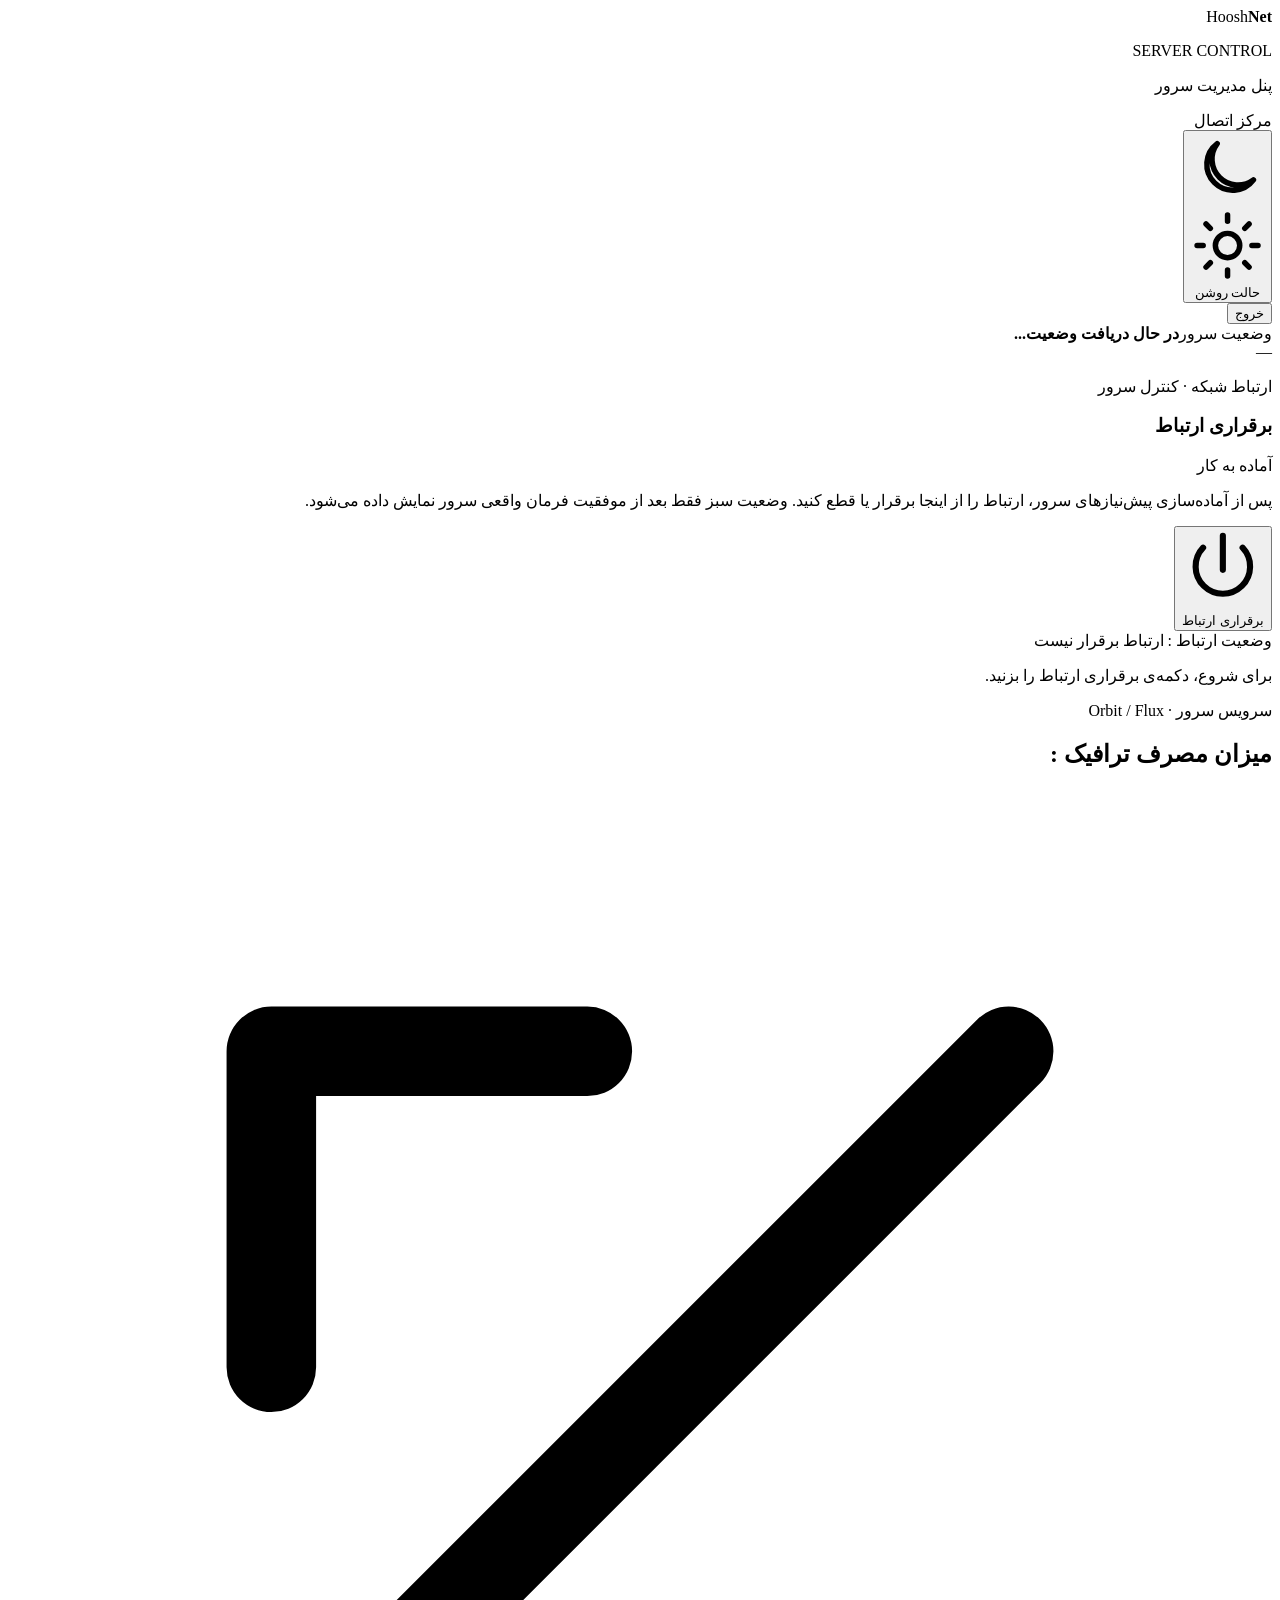
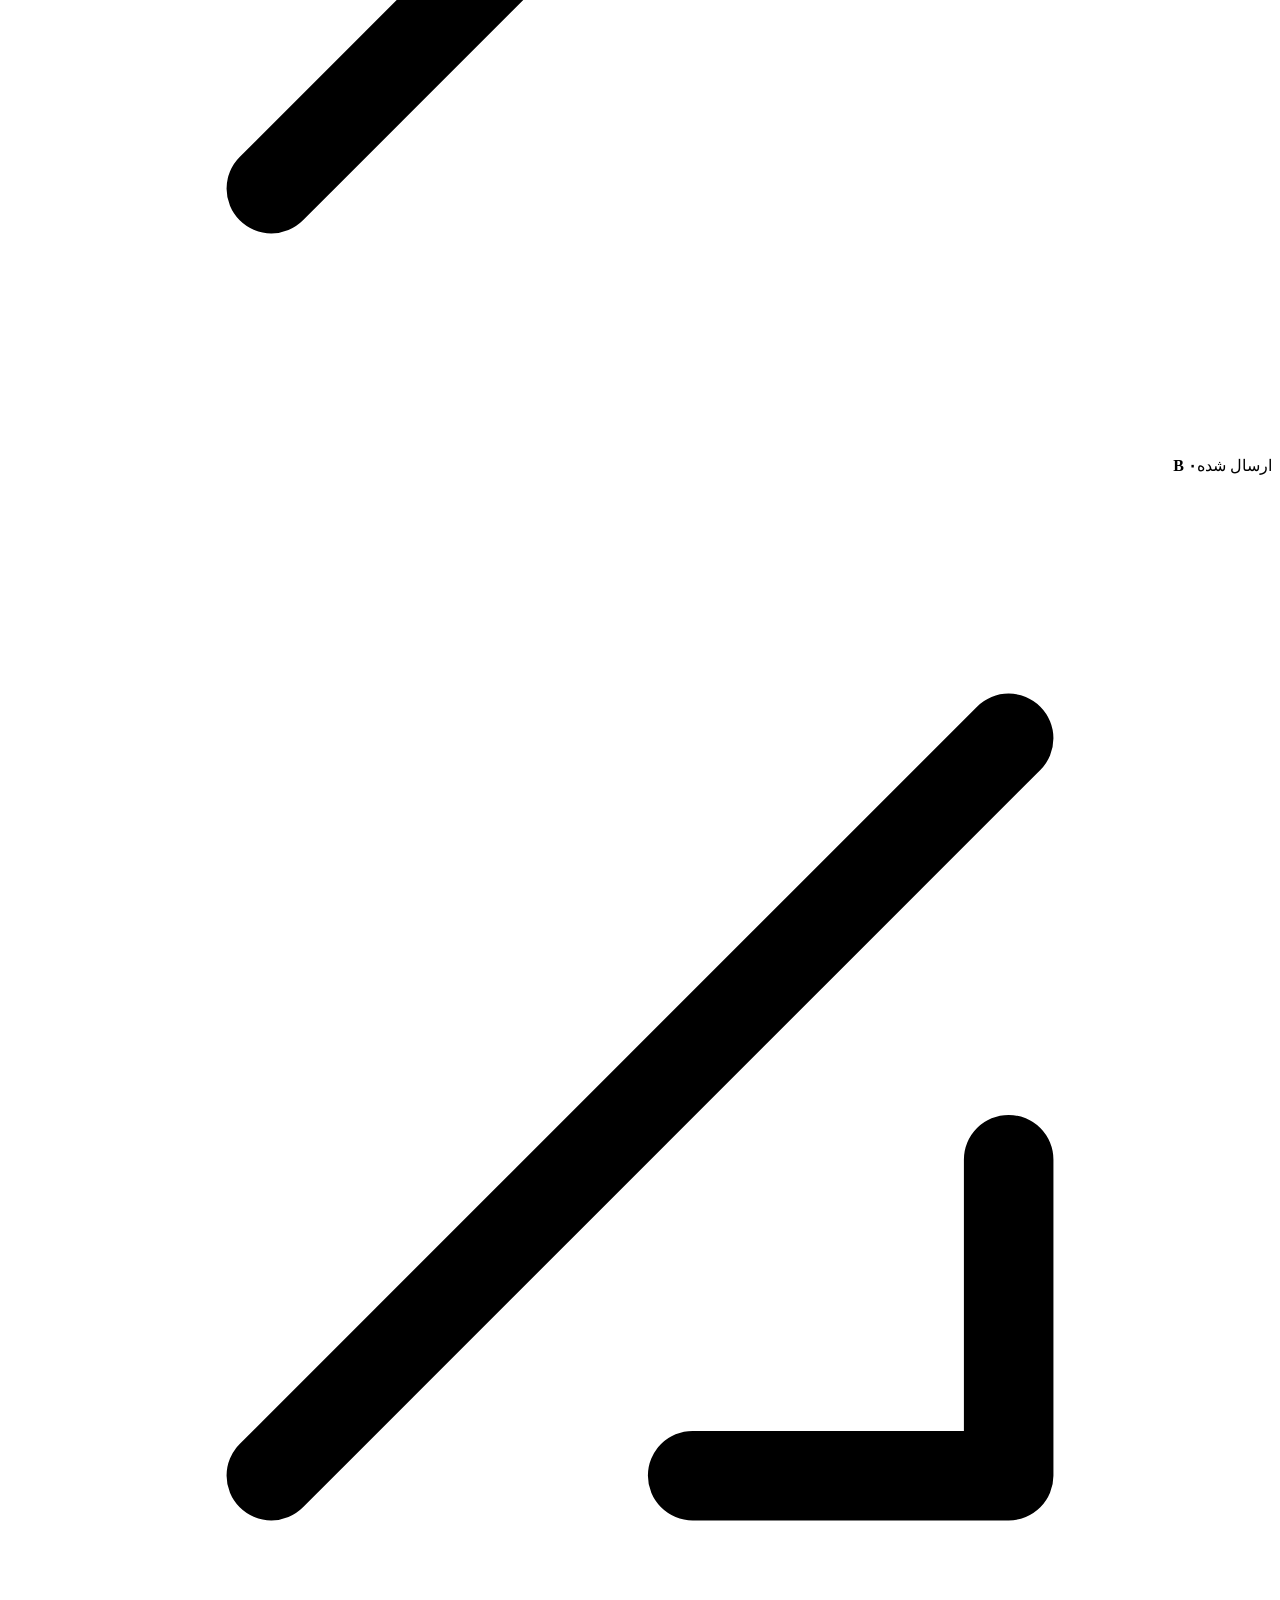
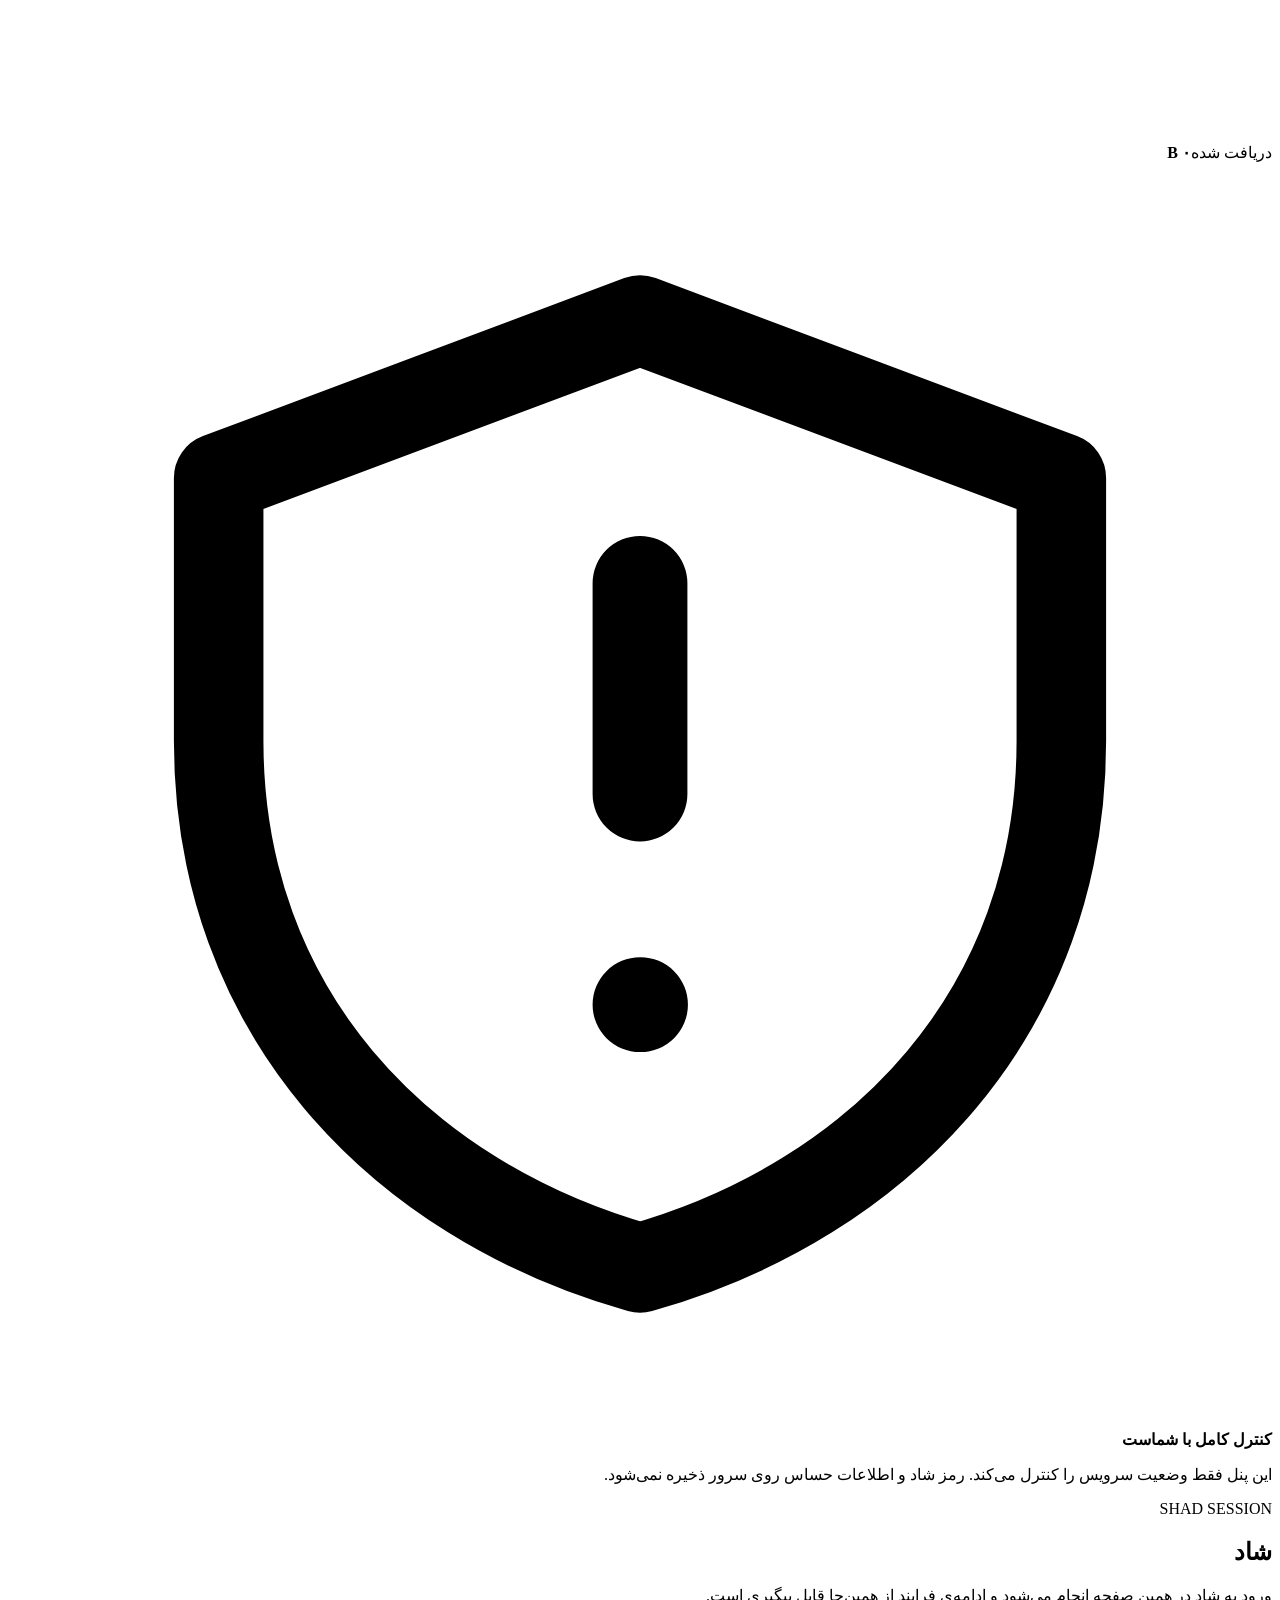
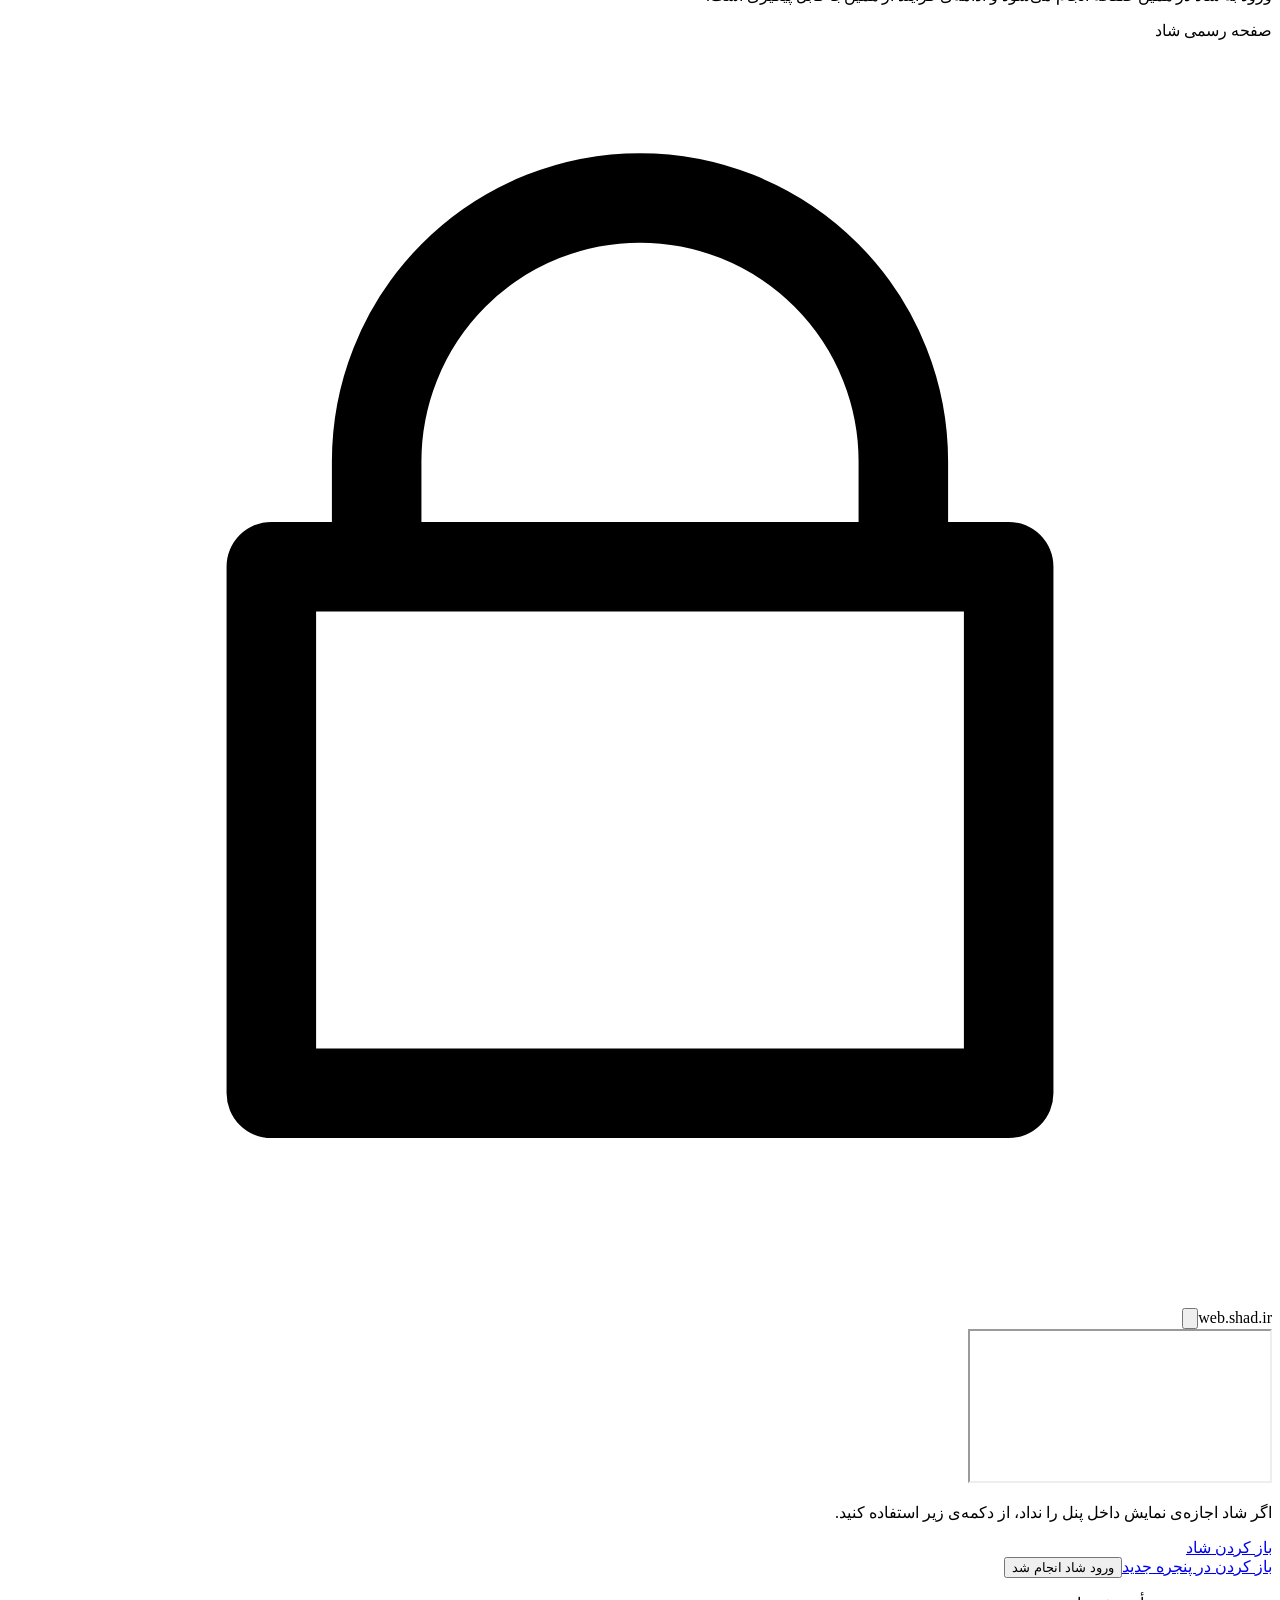
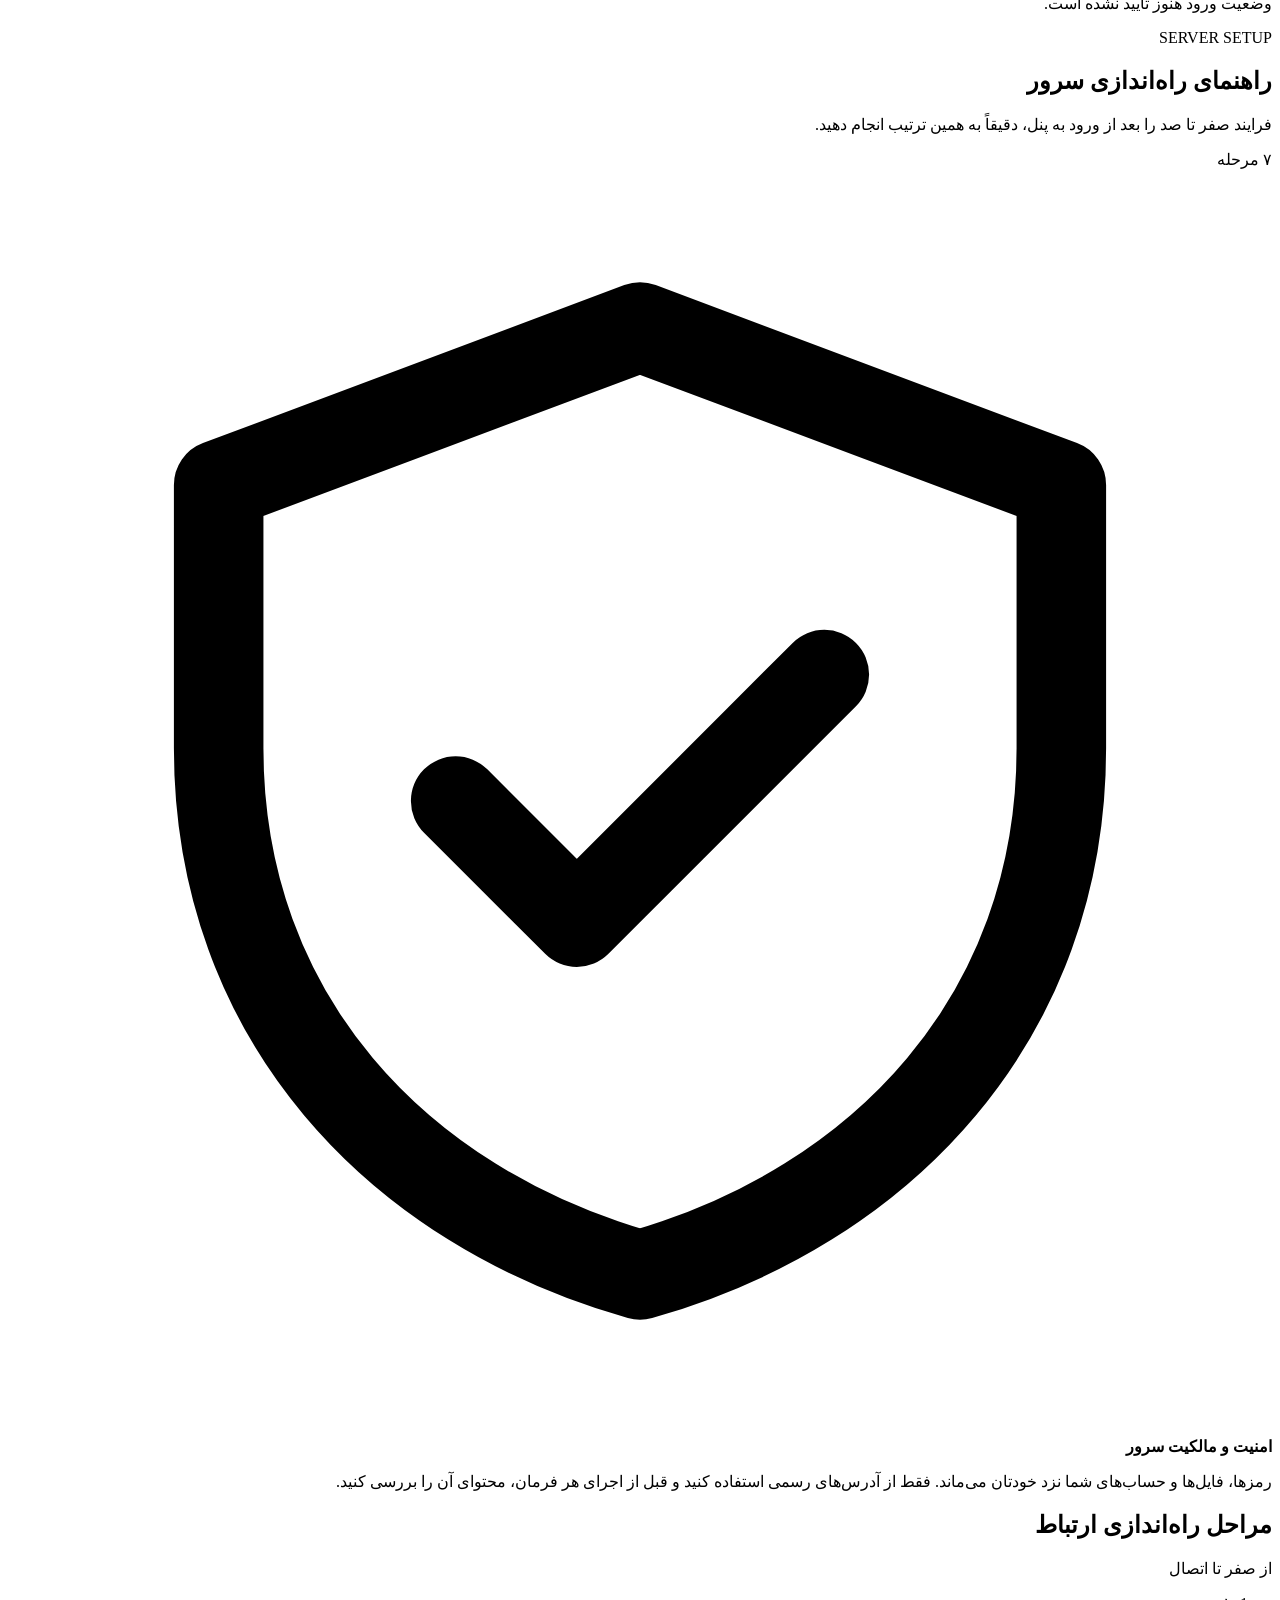
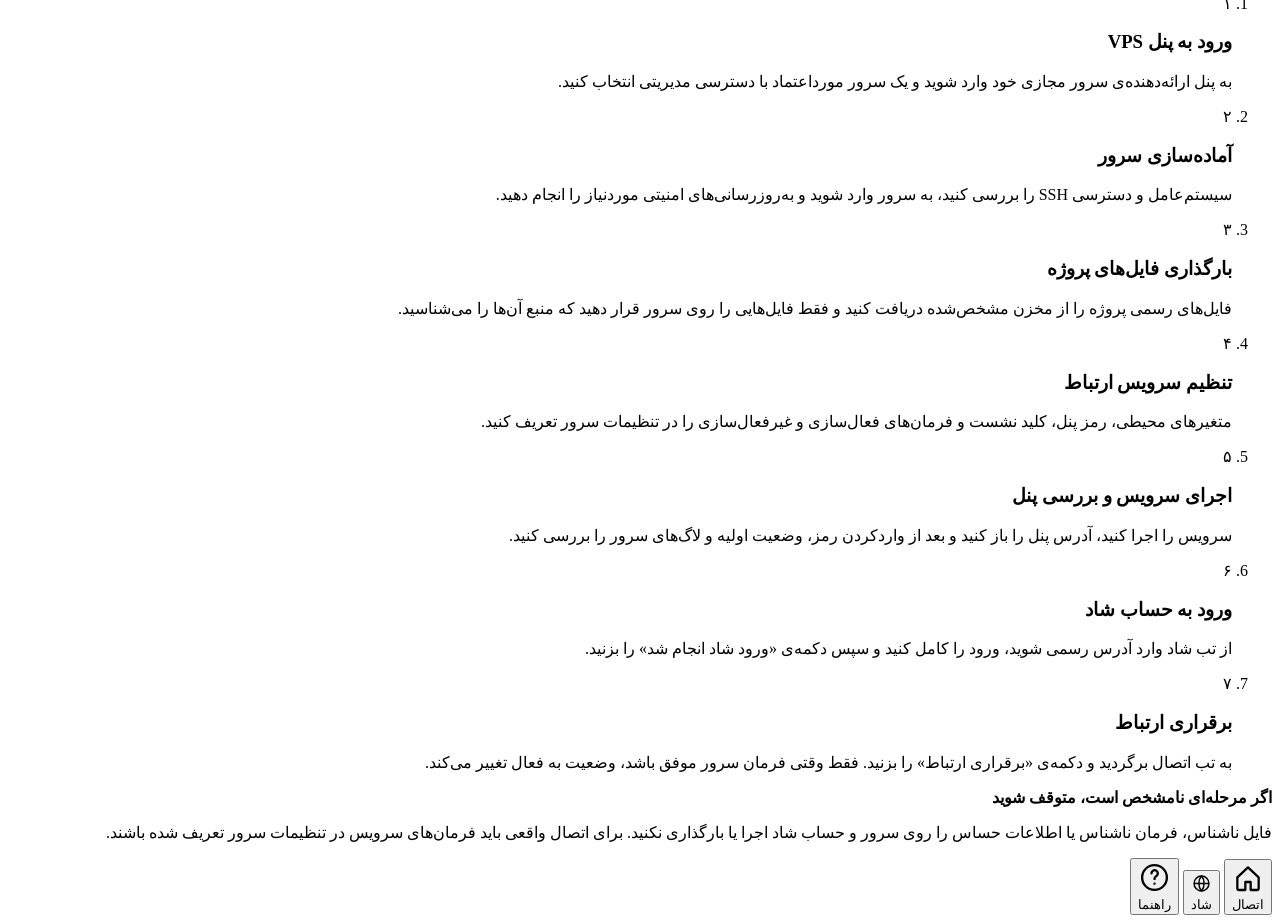
==== commit 53b4499a: "Add server tabs and zero-to-end setup guide: web/index.html" ====
--- a/web/index.html
+++ b/web/index.html
@@ -3,111 +3,77 @@
   <head>
     <meta charset="utf-8" />
     <meta name="viewport" content="width=device-width, initial-scale=1" />
-    <meta name="theme-color" content="#f5f8fb" />
-    <meta name="description" content="پنل امن HooshNet برای مدیریت نشست شاد و ارتباط سرور" />
-    <title>HooshNet | مرکز اتصال</title>
+    <meta name="theme-color" content="#05070a" />
+    <meta name="description" content="پنل سرور HooshNet برای برقراری ارتباط، شاد و راه‌اندازی سرور" />
+    <title>HooshNet | پنل سرور</title>
     <link rel="icon" type="image/png" sizes="1024x1024" href="/assets/icon.png" />
     <link rel="apple-touch-icon" href="/assets/icon.png" />
     <link rel="stylesheet" href="/assets/styles.css" />
     <script src="/assets/theme.js"></script>
   </head>
-  <body>
+  <body class="app-page">
     <main class="page-shell">
-      <header class="topbar">
+      <header class="topbar server-topbar">
         <div class="brand-lockup">
-          <div class="brand-name" aria-label="HooshNet"><span>Hoosh</span><b>Net</b></div>
-          <div class="brand-copy">
-            <p class="eyebrow">SECURE SERVER BRIDGE</p>
-            <p class="brand-subtitle">مرکز اتصال امن و کنترل ترافیک</p>
-          </div>
+          <div class="brand-name"><span>Hoosh</span><b>Net</b></div>
+          <div class="brand-copy"><p class="eyebrow">SERVER CONTROL</p><p class="brand-subtitle">پنل مدیریت سرور</p></div>
         </div>
         <div class="top-actions">
           <div class="stage-badge"><span class="stage-dot"></span><span>مرکز اتصال</span></div>
           <button class="icon-button" id="theme-toggle" type="button" aria-label="تغییر حالت نمایش" aria-pressed="false">
             <svg class="theme-icon theme-icon-moon" viewBox="0 0 24 24" aria-hidden="true"><path d="M20.5 15.4A8.5 8.5 0 0 1 8.6 3.5 8.5 8.5 0 1 0 20.5 15.4Z" fill="none" stroke="currentColor" stroke-width="1.8" stroke-linecap="round" stroke-linejoin="round" /></svg>
             <svg class="theme-icon theme-icon-sun" viewBox="0 0 24 24" aria-hidden="true"><circle cx="12" cy="12" r="4" fill="none" stroke="currentColor" stroke-width="1.8" /><path d="M12 2v2M12 20v2M4.93 4.93l1.42 1.42M17.65 17.65l1.42 1.42M2 12h2M20 12h2M4.93 19.07l1.42-1.42M17.65 6.35l1.42-1.42" fill="none" stroke="currentColor" stroke-width="1.8" stroke-linecap="round" /></svg>
-            <span id="theme-label">حالت تیره</span>
+            <span id="theme-label">حالت روشن</span>
           </button>
-          <form action="/logout" method="post">
-            <button class="button button-ghost" type="submit">خروج</button>
-          </form>
+          <form action="/logout" method="post"><button class="button button-ghost" type="submit">خروج</button></form>
         </div>
       </header>
 
-      <nav class="category-nav" aria-label="دسته‌بندی پنل">
-        <a class="category-link is-active category-cyan" href="#overview" aria-current="page">
-          <span class="category-icon"><svg viewBox="0 0 24 24" aria-hidden="true"><path d="M4 13h6V4H4v9ZM14 20h6v-9h-6v9ZM14 8h6V4h-6v4ZM4 20h6v-3H4v3Z" fill="none" stroke="currentColor" stroke-width="1.7" stroke-linejoin="round" /></svg></span>
-          <span><strong>نمای کلی</strong><small>وضعیت اتصال</small></span>
-        </a>
-        <a class="category-link category-blue" href="#shad-section">
-          <span class="category-icon"><svg viewBox="0 0 24 24" aria-hidden="true"><path d="M12 3 4 6v5c0 5.1 3.4 8.7 8 10 4.6-1.3 8-4.9 8-10V6l-8-3Z" fill="none" stroke="currentColor" stroke-width="1.7" stroke-linejoin="round" /><path d="m8.5 12 2.3 2.3 4.7-4.7" fill="none" stroke="currentColor" stroke-width="1.7" stroke-linecap="round" stroke-linejoin="round" /></svg></span>
-          <span><strong>نشست شاد</strong><small>ورود و آماده‌سازی</small></span>
-        </a>
-        <a class="category-link category-pink" href="#connection-section">
-          <span class="category-icon"><svg viewBox="0 0 24 24" aria-hidden="true"><path d="M7 3h10v18H7zM9.5 6h5M10 18h4" fill="none" stroke="currentColor" stroke-width="1.7" stroke-linecap="round" stroke-linejoin="round" /><path d="M4 8h3M4 16h3M17 8h3M17 16h3" fill="none" stroke="currentColor" stroke-width="1.7" /></svg></span>
-          <span><strong>ارتباط سرور</strong><small>فعال‌سازی شبکه</small></span>
-        </a>
-      </nav>
-
-      <section class="status-strip" id="overview" aria-live="polite">
-        <div class="status-main">
-          <span class="status-dot" id="global-dot"></span>
-          <div><span class="status-label">وضعیت کلی پنل</span><strong id="global-status">در حال دریافت وضعیت...</strong></div>
-        </div>
-        <span class="muted" id="updated-at">—</span>
+      <section class="app-screen is-active" id="screen-connect" data-screen="connect" aria-labelledby="connect-title">
+        <div class="status-strip" aria-live="polite"><div class="status-main"><span class="status-dot" id="global-dot"></span><div><span class="status-label">وضعیت سرور</span><strong id="global-status">در حال دریافت وضعیت...</strong></div></div><span class="muted" id="updated-at">—</span></div>
+        <article class="connection-card server-connection-card" id="connection-section">
+          <div class="card-header"><div class="card-heading"><p class="card-kicker">ارتباط شبکه · کنترل سرور</p><h1 id="connect-title">برقراری ارتباط</h1></div><span class="status-pill status-pill-off" id="connection-pill"><span class="status-pill-dot"></span><span>آماده به کار</span></span></div>
+          <p class="card-copy">پس از آماده‌سازی پیش‌نیازهای سرور، ارتباط را از اینجا برقرار یا قطع کنید. وضعیت سبز فقط بعد از موفقیت فرمان واقعی سرور نمایش داده می‌شود.</p>
+          <div class="orb-area"><span class="orb-pulse orb-pulse-one"></span><span class="orb-pulse orb-pulse-two"></span><button class="connection-toggle is-off" id="connection-toggle" type="button" aria-label="برقراری ارتباط" aria-pressed="false"><span class="power-symbol"><svg viewBox="0 0 24 24" aria-hidden="true"><path d="M12 2v10" fill="none" stroke="currentColor" stroke-width="1.8" stroke-linecap="round" /><path d="M6.2 5.5a8 8 0 1 0 11.6 0" fill="none" stroke="currentColor" stroke-width="1.8" stroke-linecap="round" /></svg></span><span class="orb-label" id="connection-label">برقراری ارتباط</span></button></div>
+          <div class="status-summary" id="connection-summary">وضعیت ارتباط : ارتباط برقرار نیست</div>
+          <p class="inline-status" id="connection-status" aria-live="polite">برای شروع، دکمه‌ی برقراری ارتباط را بزنید.</p>
+          <p class="server-address"><span class="server-address-dot"></span> سرویس سرور · Orbit / Flux</p>
+        </article>
+        <h2 class="section-title traffic-title">میزان مصرف ترافیک :</h2>
+        <section class="stats-row" aria-label="میزان مصرف ترافیک"><article class="stat-card stat-cyan"><span class="stat-icon"><svg viewBox="0 0 24 24" aria-hidden="true"><path d="m5 19 14-14M5 5h6M5 5v6" fill="none" stroke="currentColor" stroke-width="1.7" stroke-linecap="round" stroke-linejoin="round" /></svg></span><span class="stat-label">ارسال شده</span><strong id="upload-stat">۰ B</strong></article><article class="stat-card stat-blue"><span class="stat-icon"><svg viewBox="0 0 24 24" aria-hidden="true"><path d="m19 5-14 14M19 19h-6M19 19v-6" fill="none" stroke="currentColor" stroke-width="1.7" stroke-linecap="round" stroke-linejoin="round" /></svg></span><span class="stat-label">دریافت شده</span><strong id="download-stat">۰ B</strong></article></section>
+        <section class="notice-card server-note"><div class="notice-icon"><svg viewBox="0 0 24 24" aria-hidden="true"><path d="M12 3 4 6v5c0 5.1 3.4 8.7 8 10 4.6-1.3 8-4.9 8-10V6l-8-3Z" fill="none" stroke="currentColor" stroke-width="1.7" stroke-linejoin="round" /><path d="M12 8v4M12 16h.01" fill="none" stroke="currentColor" stroke-width="1.8" stroke-linecap="round" /></svg></div><div><strong>کنترل کامل با شماست</strong><p>این پنل فقط وضعیت سرویس را کنترل می‌کند. رمز شاد و اطلاعات حساس روی سرور ذخیره نمی‌شود.</p></div></section>
       </section>
 
-      <section class="hero-grid">
-        <article class="panel-card connection-card" id="connection-section">
-          <div class="card-header">
-            <div class="card-heading">
-              <p class="card-kicker">اتصال اصلی · سرور</p>
-              <h1>مرکز اتصال HooshNet</h1>
-            </div>
-            <span class="status-pill status-pill-off" id="connection-pill"><span class="status-pill-dot"></span><span>آماده به کار</span></span>
-          </div>
-          <p class="card-copy">پس از آماده‌سازی نشست شاد، ارتباط واقعی سرور را از اینجا کنترل کنید. وضعیت فقط پس از موفقیت فرمان سرور تغییر می‌کند.</p>
-          <div class="orb-area">
-            <span class="orb-pulse orb-pulse-one"></span>
-            <span class="orb-pulse orb-pulse-two"></span>
-            <button class="connection-toggle is-off" id="connection-toggle" type="button" aria-label="برقراری اتصال" aria-pressed="false">
-              <span class="power-symbol"><svg viewBox="0 0 24 24" aria-hidden="true"><path d="M12 2v10" fill="none" stroke="currentColor" stroke-width="1.8" stroke-linecap="round" /><path d="M6.2 5.5a8 8 0 1 0 11.6 0" fill="none" stroke="currentColor" stroke-width="1.8" stroke-linecap="round" /></svg></span>
-              <span class="orb-label" id="connection-label">شروع</span>
-            </button>
-          </div>
-          <div class="status-summary" id="connection-summary">وضعیت اتصال : اتصال برقرار نیست</div>
-          <p class="inline-status" id="connection-status" aria-live="polite">ابتدا نشست شاد را آماده کنید.</p>
-          <p class="server-address"><span class="server-address-dot"></span> Orbit · orbit.runonflux.com</p>
-        </article>
-
-        <article class="panel-card shad-card" id="shad-section">
-          <div class="card-heading">
-            <div class="icon-tile icon-blue"><svg viewBox="0 0 24 24" aria-hidden="true"><path d="M12 3 4 6v5c0 5.1 3.4 8.7 8 10 4.6-1.3 8-4.9 8-10V6l-8-3Z" fill="none" stroke="currentColor" stroke-width="1.7" stroke-linejoin="round" /><path d="m8.5 12 2.3 2.3 4.7-4.7" fill="none" stroke="currentColor" stroke-width="1.7" stroke-linecap="round" stroke-linejoin="round" /></svg></div>
-            <div><p class="card-kicker">دستهٔ اول · نشست</p><h2>ورود با حساب شاد</h2></div>
-          </div>
-          <p class="card-copy">ورود در صفحهٔ رسمی شاد انجام می‌شود و رمز عبور به این سرور ارسال یا ذخیره نمی‌شود.</p>
-          <div class="shad-frame-wrap">
-            <iframe id="shad-frame" title="صفحهٔ ورود شاد" src="https://web.shad.ir"></iframe>
-            <div class="frame-fallback"><p>نمایش مستقیم ممکن نیست؟</p><a class="text-link" href="https://web.shad.ir" target="_blank" rel="noreferrer">باز کردن شاد</a></div>
-          </div>
-          <div class="card-actions">
-            <a class="button button-secondary" href="https://web.shad.ir" target="_blank" rel="noreferrer">باز کردن شاد</a>
-            <button class="button button-primary" id="shad-ready" type="button">ورود انجام شد</button>
-          </div>
+      <section class="app-screen" id="screen-shad" data-screen="shad" aria-labelledby="shad-title">
+        <div class="screen-heading"><div><p class="eyebrow">SHAD SESSION</p><h1 id="shad-title">شاد</h1><p class="screen-subtitle">ورود به شاد در همین صفحه انجام می‌شود و ادامه‌ی فرایند از همین‌جا قابل پیگیری است.</p></div><span class="screen-badge"><span class="stage-dot"></span>صفحه رسمی شاد</span></div>
+        <article class="panel-card shad-screen-card">
+          <div class="browser-bar"><span class="browser-lock"><svg viewBox="0 0 24 24" aria-hidden="true"><path d="M7 10V8a5 5 0 0 1 10 0v2M5 10h14v10H5z" fill="none" stroke="currentColor" stroke-width="1.7" stroke-linejoin="round" /></svg></span><span>web.shad.ir</span><button class="reload-button" id="shad-reload" type="button" aria-label="بارگذاری دوباره شاد"><svg viewBox="0 0 24 24" aria-hidden="true"><path d="M20 11a8 8 0 1 0 1 4" fill="none" stroke="currentColor" stroke-width="1.8" stroke-linecap="round" /><path d="M20 4v7h-7" fill="none" stroke="currentColor" stroke-width="1.8" stroke-linecap="round" stroke-linejoin="round" /></svg></button></div>
+          <div class="shad-frame-wrap shad-full-frame"><iframe id="shad-frame" title="صفحه رسمی شاد" src="https://web.shad.ir"></iframe><div class="frame-fallback"><p>اگر شاد اجازه‌ی نمایش داخل پنل را نداد، از دکمه‌ی زیر استفاده کنید.</p><a class="text-link" href="https://web.shad.ir" target="_blank" rel="noreferrer">باز کردن شاد</a></div></div>
+          <div class="shad-actions"><a class="button button-secondary" href="https://web.shad.ir" target="_blank" rel="noreferrer">باز کردن در پنجره جدید</a><button class="button button-primary" id="shad-ready" type="button">ورود شاد انجام شد</button></div>
           <p class="inline-status" id="shad-status" aria-live="polite">وضعیت ورود هنوز تأیید نشده است.</p>
         </article>
       </section>
 
-      <section class="stats-row" aria-label="خلاصهٔ وضعیت">
-        <article class="stat-card stat-cyan"><span class="stat-icon"><svg viewBox="0 0 24 24" aria-hidden="true"><path d="M12 3 4 6v5c0 5.1 3.4 8.7 8 10 4.6-1.3 8-4.9 8-10V6l-8-3Z" fill="none" stroke="currentColor" stroke-width="1.7" stroke-linejoin="round" /></svg></span><span class="stat-label">نشست شاد</span><strong id="shad-stat">نیازمند ورود</strong></article>
-        <article class="stat-card stat-blue"><span class="stat-icon"><svg viewBox="0 0 24 24" aria-hidden="true"><path d="M5 5h14v14H5zM8 9h8M8 12h8M8 15h5" fill="none" stroke="currentColor" stroke-width="1.7" stroke-linecap="round" stroke-linejoin="round" /></svg></span><span class="stat-label">سرویس سرور</span><strong id="server-stat">آفلاین</strong></article>
-        <article class="stat-card stat-pink"><span class="stat-icon"><svg viewBox="0 0 24 24" aria-hidden="true"><path d="M12 3v18M3 12h18" fill="none" stroke="currentColor" stroke-width="1.7" stroke-linecap="round" /></svg></span><span class="stat-label">کنترل دسترسی</span><strong>در اختیار شما</strong></article>
+      <section class="app-screen" id="screen-guide" data-screen="guide" aria-labelledby="guide-title">
+        <div class="screen-heading"><div><p class="eyebrow">SERVER SETUP</p><h1 id="guide-title">راهنمای راه‌اندازی سرور</h1><p class="screen-subtitle">فرایند صفر تا صد را بعد از ورود به پنل، دقیقاً به همین ترتیب انجام دهید.</p></div><span class="screen-badge">۷ مرحله</span></div>
+        <section class="privacy-card"><div class="privacy-icon"><svg viewBox="0 0 24 24" aria-hidden="true"><path d="M12 3 4 6v5c0 5.1 3.4 8.7 8 10 4.6-1.3 8-4.9 8-10V6l-8-3Z" fill="none" stroke="currentColor" stroke-width="1.7" stroke-linejoin="round" /><path d="m8.5 12 2.3 2.3 4.7-4.7" fill="none" stroke="currentColor" stroke-width="1.7" stroke-linecap="round" stroke-linejoin="round" /></svg></div><div><strong>امنیت و مالکیت سرور</strong><p>رمزها، فایل‌ها و حساب‌های شما نزد خودتان می‌ماند. فقط از آدرس‌های رسمی استفاده کنید و قبل از اجرای هر فرمان، محتوای آن را بررسی کنید.</p></div></section>
+        <div class="guide-card panel-card"><div class="guide-card-heading"><h2>مراحل راه‌اندازی ارتباط</h2><span>از صفر تا اتصال</span></div><ol class="guide-steps">
+          <li class="guide-step"><span class="step-number">۱</span><div><h3>ورود به پنل VPS</h3><p>به پنل ارائه‌دهنده‌ی سرور مجازی خود وارد شوید و یک سرور مورداعتماد با دسترسی مدیریتی انتخاب کنید.</p></div></li>
+          <li class="guide-step"><span class="step-number">۲</span><div><h3>آماده‌سازی سرور</h3><p>سیستم‌عامل و دسترسی SSH را بررسی کنید، به سرور وارد شوید و به‌روزرسانی‌های امنیتی موردنیاز را انجام دهید.</p></div></li>
+          <li class="guide-step"><span class="step-number">۳</span><div><h3>بارگذاری فایل‌های پروژه</h3><p>فایل‌های رسمی پروژه را از مخزن مشخص‌شده دریافت کنید و فقط فایل‌هایی را روی سرور قرار دهید که منبع آن‌ها را می‌شناسید.</p></div></li>
+          <li class="guide-step"><span class="step-number">۴</span><div><h3>تنظیم سرویس ارتباط</h3><p>متغیرهای محیطی، رمز پنل، کلید نشست و فرمان‌های فعال‌سازی و غیرفعال‌سازی را در تنظیمات سرور تعریف کنید.</p></div></li>
+          <li class="guide-step"><span class="step-number">۵</span><div><h3>اجرای سرویس و بررسی پنل</h3><p>سرویس را اجرا کنید، آدرس پنل را باز کنید و بعد از واردکردن رمز، وضعیت اولیه و لاگ‌های سرور را بررسی کنید.</p></div></li>
+          <li class="guide-step"><span class="step-number">۶</span><div><h3>ورود به حساب شاد</h3><p>از تب شاد وارد آدرس رسمی شوید، ورود را کامل کنید و سپس دکمه‌ی «ورود شاد انجام شد» را بزنید.</p></div></li>
+          <li class="guide-step last-step"><span class="step-number">۷</span><div><h3>برقراری ارتباط</h3><p>به تب اتصال برگردید و دکمه‌ی «برقراری ارتباط» را بزنید. فقط وقتی فرمان سرور موفق باشد، وضعیت به فعال تغییر می‌کند.</p></div></li>
+        </ol></div>
+        <section class="warning-card"><strong>اگر مرحله‌ای نامشخص است، متوقف شوید</strong><p>فایل ناشناس، فرمان ناشناس یا اطلاعات حساس را روی سرور و حساب شاد اجرا یا بارگذاری نکنید. برای اتصال واقعی باید فرمان‌های سرویس در تنظیمات سرور تعریف شده باشند.</p></section>
       </section>
 
-      <section class="notice-card" aria-label="نکتهٔ امنیتی">
-        <div class="notice-icon"><svg viewBox="0 0 24 24" aria-hidden="true"><path d="M12 3 4 6v5c0 5.1 3.4 8.7 8 10 4.6-1.3 8-4.9 8-10V6l-8-3Z" fill="none" stroke="currentColor" stroke-width="1.7" stroke-linejoin="round" /><path d="M12 8v4M12 16h.01" fill="none" stroke="currentColor" stroke-width="1.8" stroke-linecap="round" /></svg></div>
-        <div><strong>حریم خصوصی و کنترل</strong><p>اطلاعات ورود شاد نزد شما می‌ماند. این پنل فقط وضعیت آماده‌سازی و فرمان واقعی ارتباط سرور را مدیریت می‌کند.</p></div>
-      </section>
+      <nav class="bottom-tabs" aria-label="ناوبری پنل">
+        <button class="bottom-tab is-active" type="button" data-screen-target="connect" aria-current="page"><svg viewBox="0 0 24 24" aria-hidden="true"><path d="M4 11.5 12 4l8 7.5V20a1 1 0 0 1-1 1h-5v-6h-4v6H5a1 1 0 0 1-1-1v-8.5Z" fill="none" stroke="currentColor" stroke-width="1.7" stroke-linejoin="round" /></svg><span>اتصال</span></button>
+        <button class="bottom-tab" type="button" data-screen-target="shad"><svg viewBox="0 0 24 24" aria-hidden="true"><circle cx="12" cy="12" r="8.5" fill="none" stroke="currentColor" stroke-width="1.7" /><path d="M3.8 12h16.4M12 3.5c2 2.2 3 5 3 8.5s-1 6.3-3 8.5c-2-2.2-3-5-3-8.5s1-6.3 3-8.5Z" fill="none" stroke="currentColor" stroke-width="1.7" /></svg><span>شاد</span></button>
+        <button class="bottom-tab" type="button" data-screen-target="guide"><svg viewBox="0 0 24 24" aria-hidden="true"><circle cx="12" cy="12" r="9" fill="none" stroke="currentColor" stroke-width="1.7" /><path d="M9.8 9a2.3 2.3 0 1 1 3.7 1.8c-.9.7-1.5 1-1.5 2.2M12 16.5h.01" fill="none" stroke="currentColor" stroke-width="1.7" stroke-linecap="round" /></svg><span>راهنما</span></button>
+      </nav>
     </main>
     <script src="/assets/app.js" defer></script>
   </body>
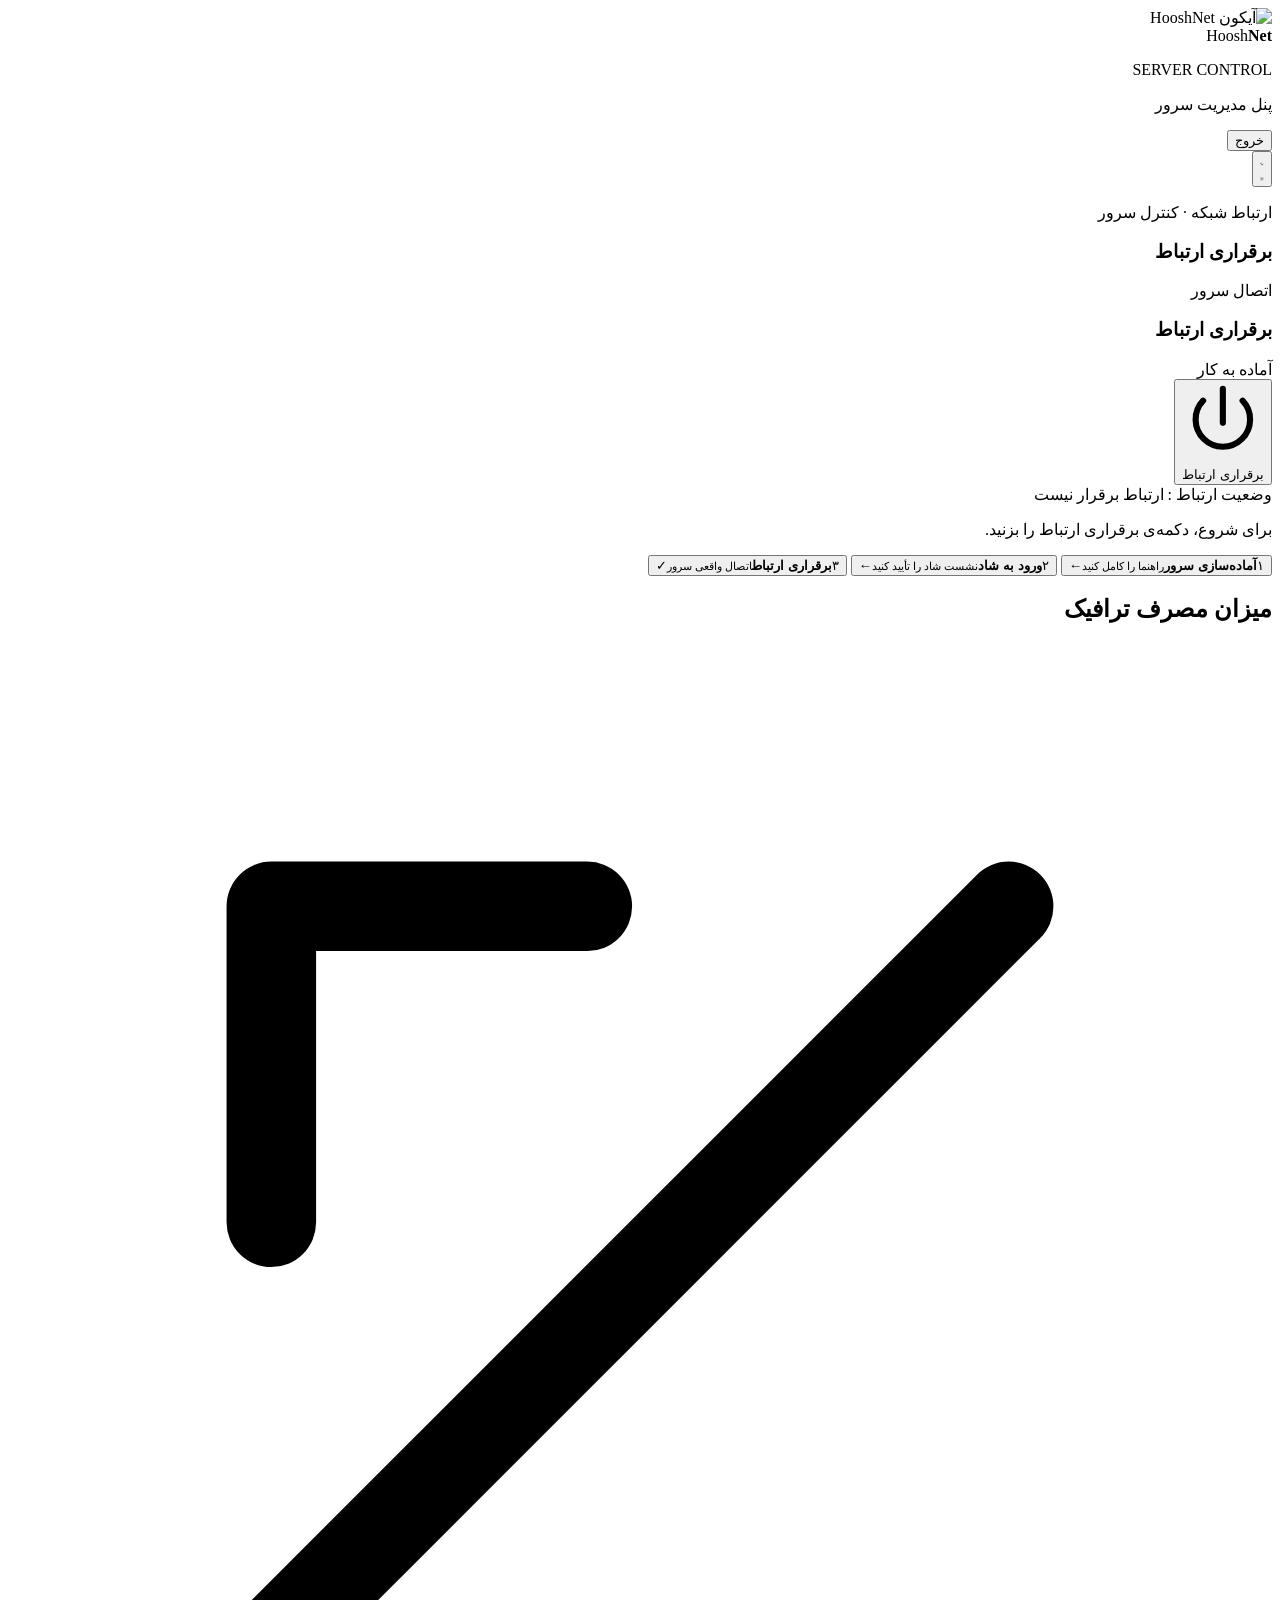
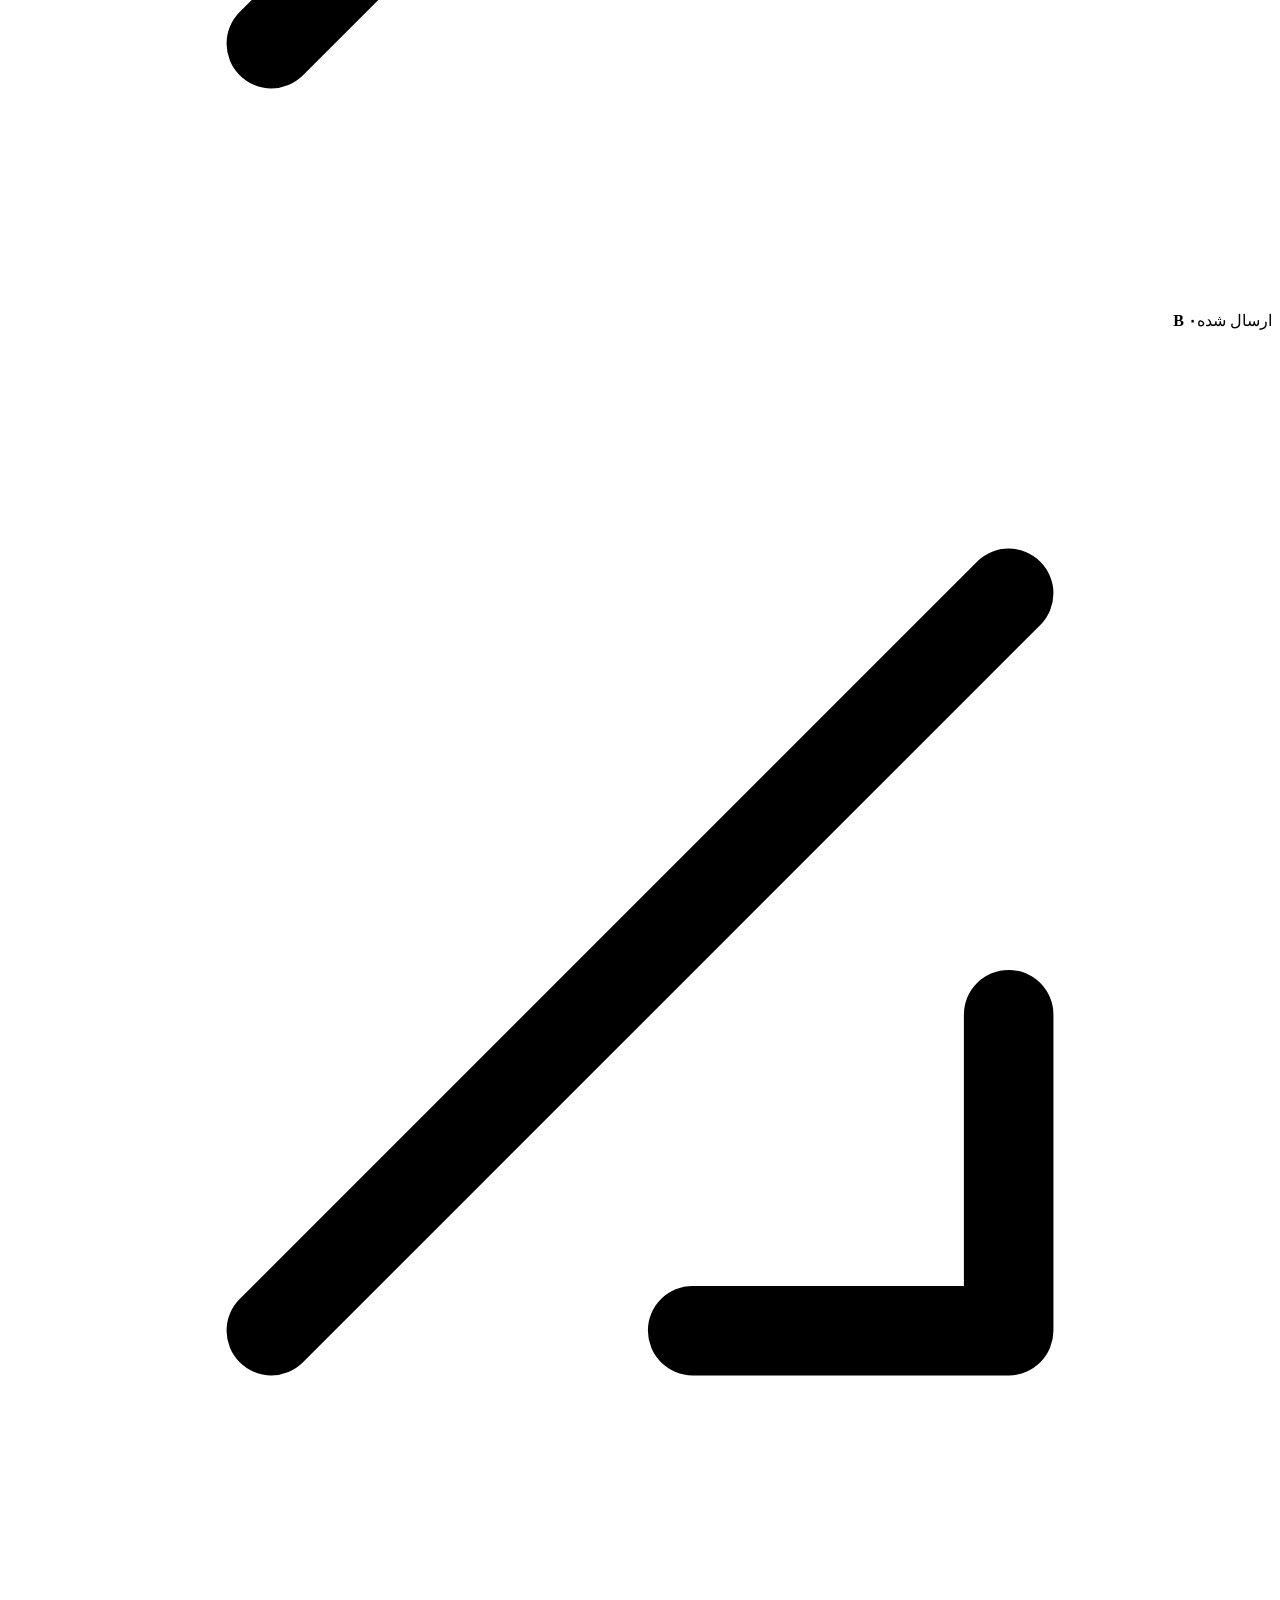
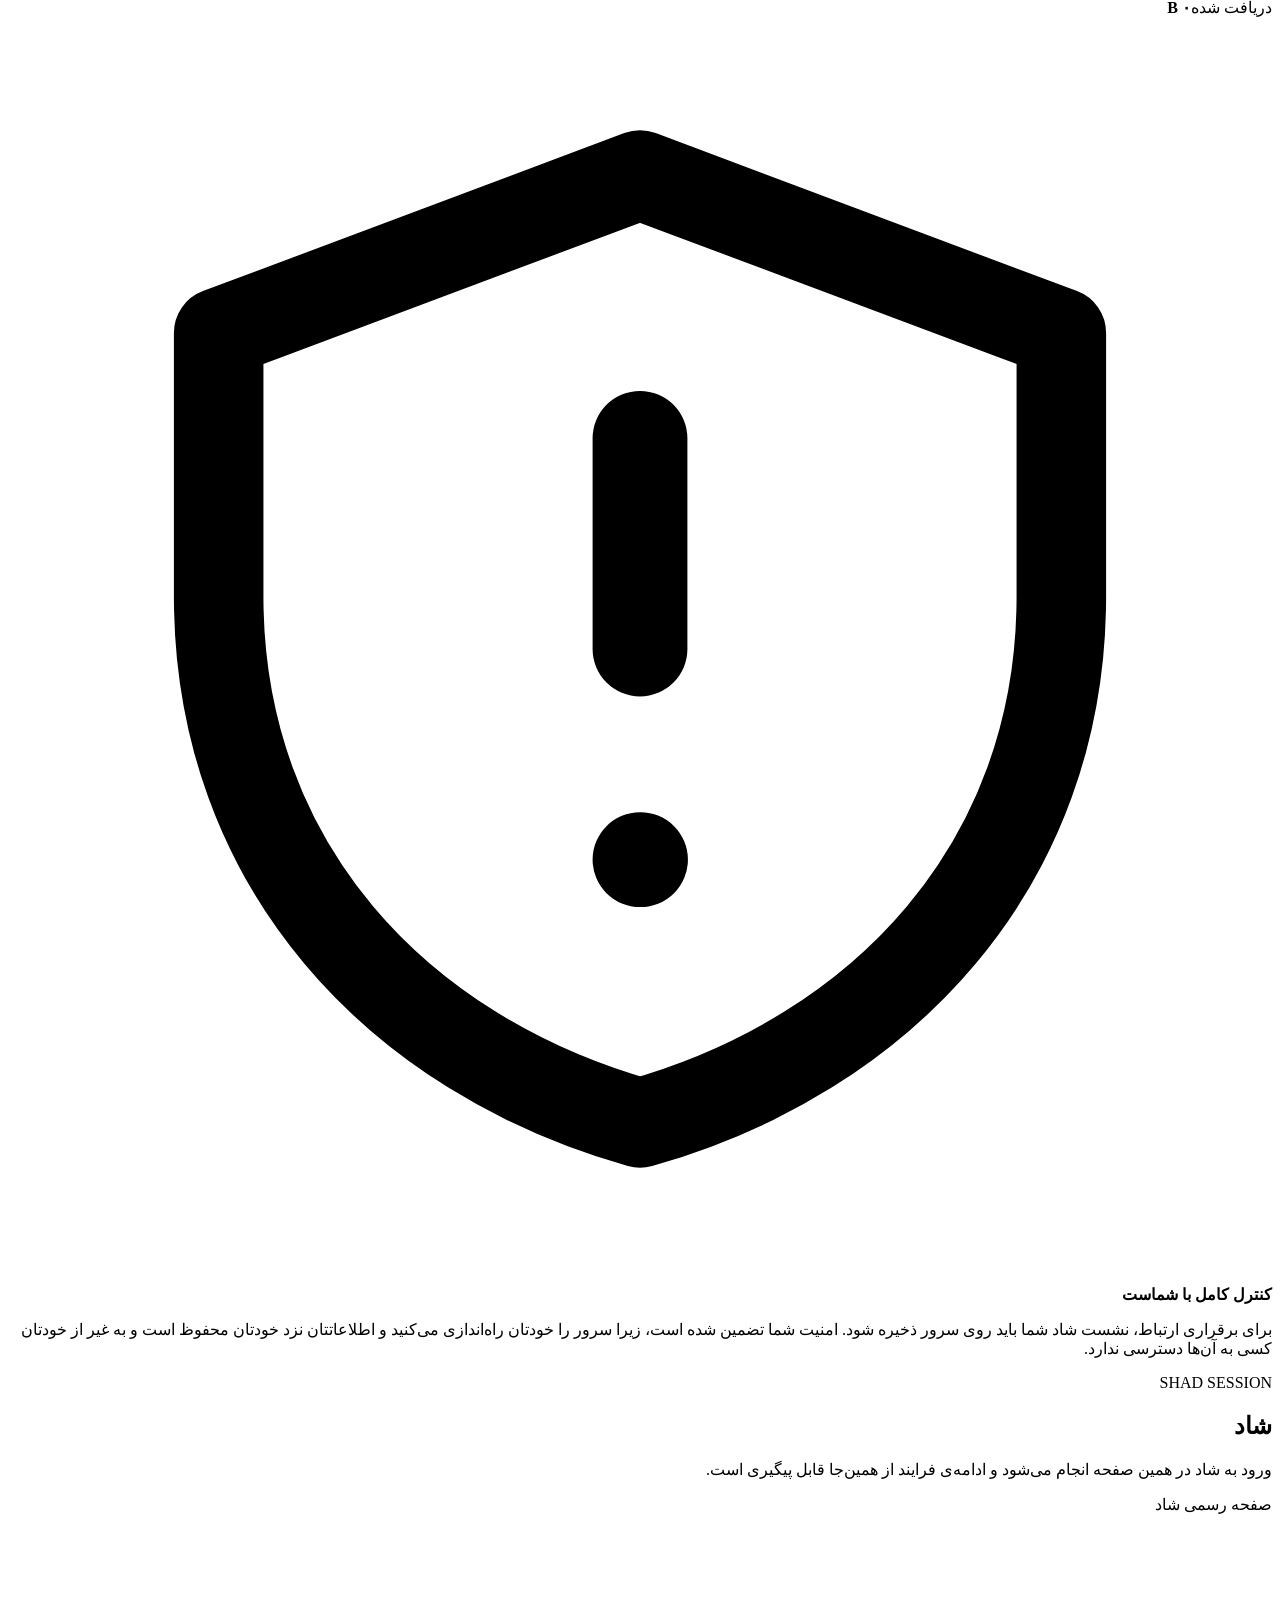
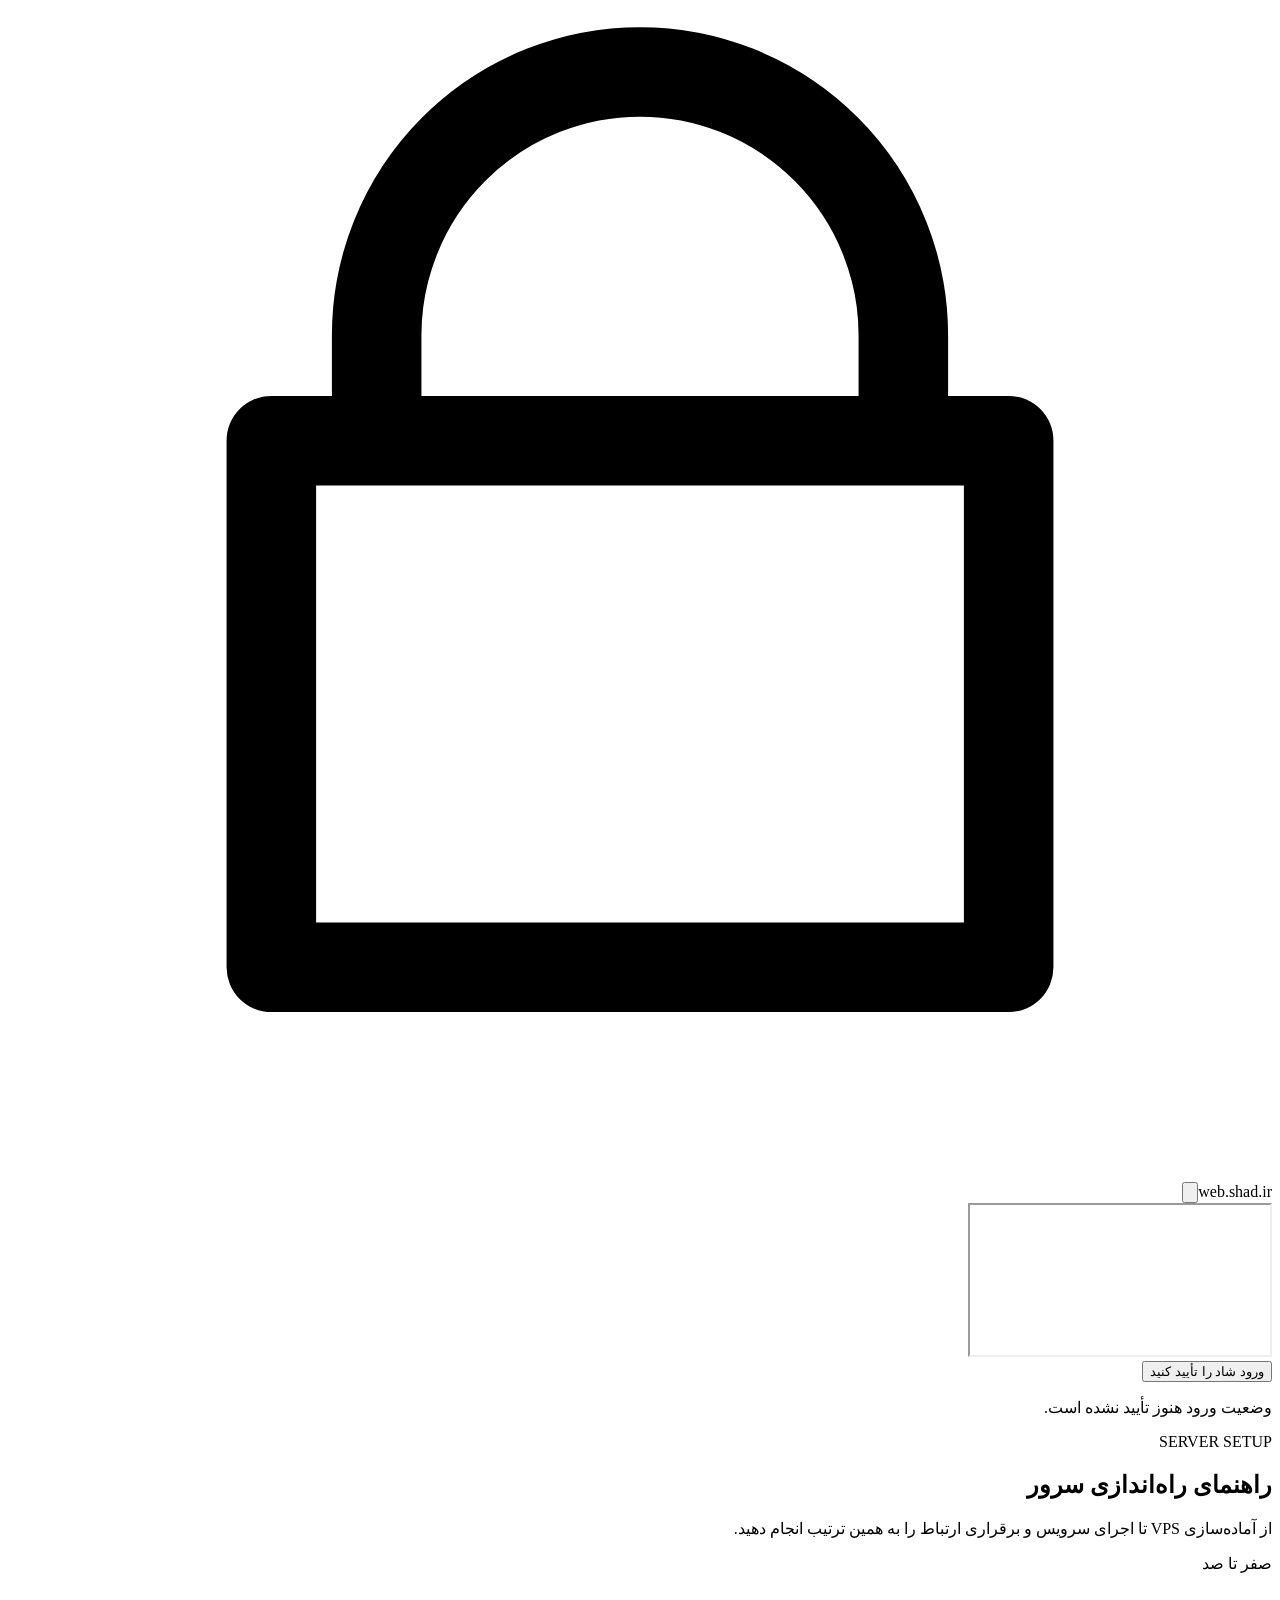
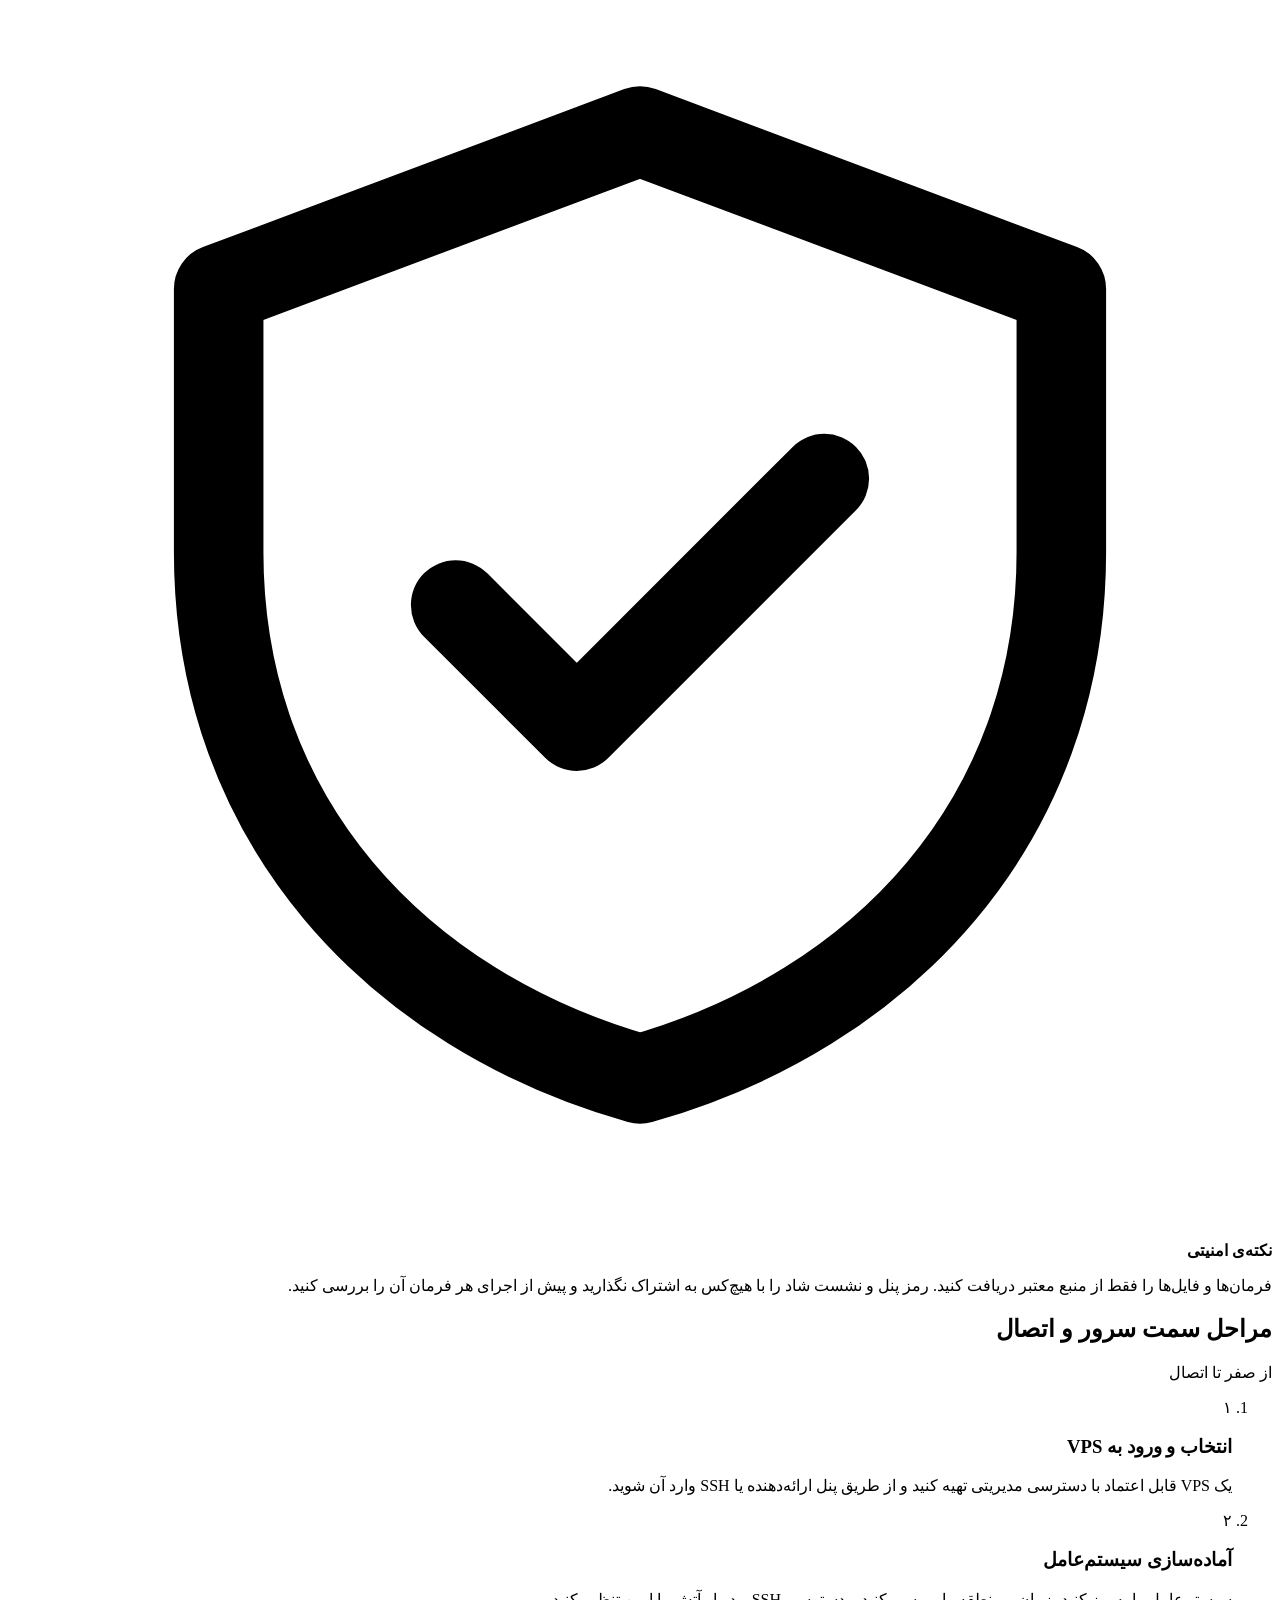
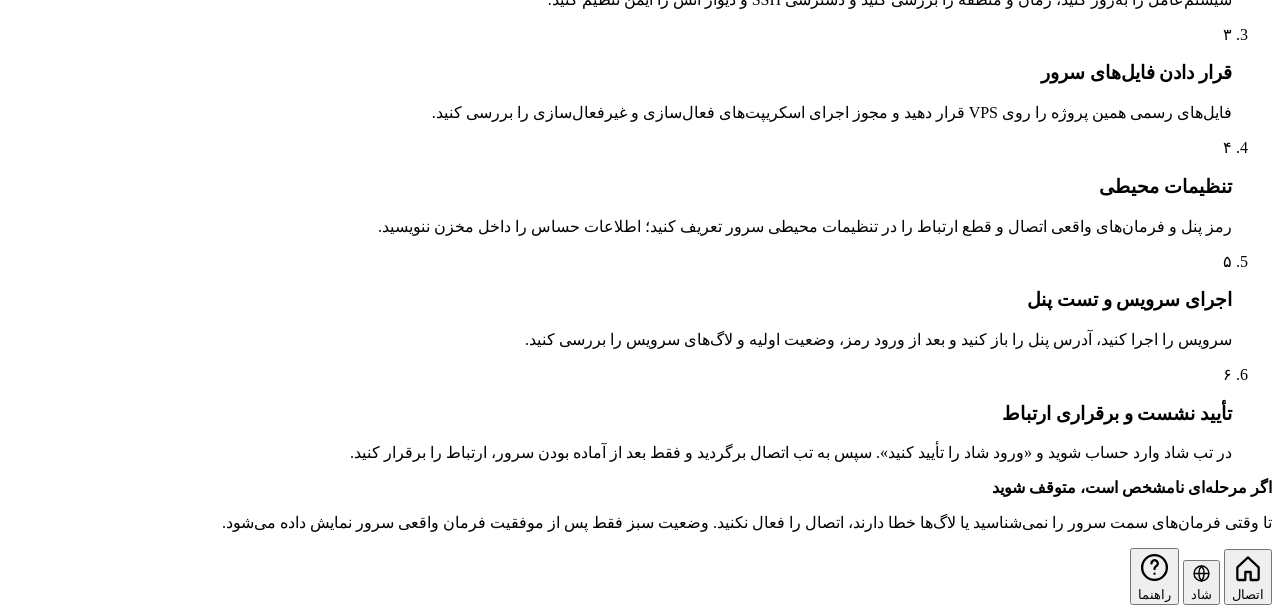
==== commit 0e9e5295: "Refine server panel login and setup flow" ====
--- a/web/index.html
+++ b/web/index.html
@@ -15,58 +15,59 @@
     <main class="page-shell">
       <header class="topbar server-topbar">
         <div class="brand-lockup">
+          <img class="brand-mark" src="/assets/icon.png" alt="آیکون HooshNet" />
           <div class="brand-name"><span>Hoosh</span><b>Net</b></div>
           <div class="brand-copy"><p class="eyebrow">SERVER CONTROL</p><p class="brand-subtitle">پنل مدیریت سرور</p></div>
         </div>
         <div class="top-actions">
-          <div class="stage-badge"><span class="stage-dot"></span><span>مرکز اتصال</span></div>
+          <form action="/logout" method="post"><button class="button button-ghost" type="submit">خروج</button></form>
           <button class="icon-button" id="theme-toggle" type="button" aria-label="تغییر حالت نمایش" aria-pressed="false">
             <svg class="theme-icon theme-icon-moon" viewBox="0 0 24 24" aria-hidden="true"><path d="M20.5 15.4A8.5 8.5 0 0 1 8.6 3.5 8.5 8.5 0 1 0 20.5 15.4Z" fill="none" stroke="currentColor" stroke-width="1.8" stroke-linecap="round" stroke-linejoin="round" /></svg>
-            <svg class="theme-icon theme-icon-sun" viewBox="0 0 24 24" aria-hidden="true"><circle cx="12" cy="12" r="4" fill="none" stroke="currentColor" stroke-width="1.8" /><path d="M12 2v2M12 20v2M4.93 4.93l1.42 1.42M17.65 17.65l1.42 1.42M2 12h2M20 12h2M4.93 19.07l1.42-1.42M17.65 6.35l1.42-1.42" fill="none" stroke="currentColor" stroke-width="1.8" stroke-linecap="round" /></svg>
-            <span id="theme-label">حالت روشن</span>
+            <svg class="theme-icon theme-icon-sun" viewBox="0 0 24 24" aria-hidden="true"><circle cx="12" cy="12" r="4" fill="none" stroke="currentColor" stroke-width="1.8" /><path d="M12 2v2M12 20v2M4.93 4.93l1.42 1.42M17.65 17.65l1.42 1.42M2 12h2M20 12h2M4.93 19.07l-1.42 1.42M17.65 6.35l1.42-1.42" fill="none" stroke="currentColor" stroke-width="1.8" stroke-linecap="round" /></svg>
           </button>
-          <form action="/logout" method="post"><button class="button button-ghost" type="submit">خروج</button></form>
         </div>
       </header>
 
       <section class="app-screen is-active" id="screen-connect" data-screen="connect" aria-labelledby="connect-title">
-        <div class="status-strip" aria-live="polite"><div class="status-main"><span class="status-dot" id="global-dot"></span><div><span class="status-label">وضعیت سرور</span><strong id="global-status">در حال دریافت وضعیت...</strong></div></div><span class="muted" id="updated-at">—</span></div>
         <article class="connection-card server-connection-card" id="connection-section">
-          <div class="card-header"><div class="card-heading"><p class="card-kicker">ارتباط شبکه · کنترل سرور</p><h1 id="connect-title">برقراری ارتباط</h1></div><span class="status-pill status-pill-off" id="connection-pill"><span class="status-pill-dot"></span><span>آماده به کار</span></span></div>
-          <p class="card-copy">پس از آماده‌سازی پیش‌نیازهای سرور، ارتباط را از اینجا برقرار یا قطع کنید. وضعیت سبز فقط بعد از موفقیت فرمان واقعی سرور نمایش داده می‌شود.</p>
+          <div class="card-header"><div class="card-heading"><p class="card-kicker">ارتباط شبکه · کنترل سرور</p><h1 id="connect-title">برقراری ارتباط</h1></div><span class="status-pill status-pill-off" id="connectio<article class="connection-card server-connection-card" id="connection-section">
+          <div class="card-header"><div class="card-heading"><p class="card-kicker">اتصال سرور</p><h1 id="connect-title">برقراری ارتباط</h1></div><span class="status-pill status-pill-off" id="connection-pill"><span class="status-pill-dot"></span><span>آماده به کار</span></span></div>
           <div class="orb-area"><span class="orb-pulse orb-pulse-one"></span><span class="orb-pulse orb-pulse-two"></span><button class="connection-toggle is-off" id="connection-toggle" type="button" aria-label="برقراری ارتباط" aria-pressed="false"><span class="power-symbol"><svg viewBox="0 0 24 24" aria-hidden="true"><path d="M12 2v10" fill="none" stroke="currentColor" stroke-width="1.8" stroke-linecap="round" /><path d="M6.2 5.5a8 8 0 1 0 11.6 0" fill="none" stroke="currentColor" stroke-width="1.8" stroke-linecap="round" /></svg></span><span class="orb-label" id="connection-label">برقراری ارتباط</span></button></div>
           <div class="status-summary" id="connection-summary">وضعیت ارتباط : ارتباط برقرار نیست</div>
           <p class="inline-status" id="connection-status" aria-live="polite">برای شروع، دکمه‌ی برقراری ارتباط را بزنید.</p>
-          <p class="server-address"><span class="server-address-dot"></span> سرویس سرور · Orbit / Flux</p>
         </article>
-        <h2 class="section-title traffic-title">میزان مصرف ترافیک :</h2>
+        <section class="flow-strip" aria-label="فرایند راه‌اندازی">
+          <button class="flow-step" type="button" data-flow-target="guide"><span class="flow-number">۱</span><span><strong>آماده‌سازی سرور</strong><small>راهنما را کامل کنید</small></span><span class="flow-arrow">←</span></button>
+          <button class="flow-step" type="button" data-flow-target="shad"><span class="flow-number">۲</span><span><strong>ورود به شاد</strong><small>نشست شاد را تأیید کنید</small></span><span class="flow-arrow">←</span></button>
+          <button class="flow-step flow-step-current" type="button" data-flow-target="connect"><span class="flow-number">۳</span><span><strong>برقراری ارتباط</strong><small>اتصال واقعی سرور</small></span><span class="flow-arrow">✓</span></button>
+        </section>
+        <h2 class="section-title traffic-title">میزان مصرف ترافیک</h2>
         <section class="stats-row" aria-label="میزان مصرف ترافیک"><article class="stat-card stat-cyan"><span class="stat-icon"><svg viewBox="0 0 24 24" aria-hidden="true"><path d="m5 19 14-14M5 5h6M5 5v6" fill="none" stroke="currentColor" stroke-width="1.7" stroke-linecap="round" stroke-linejoin="round" /></svg></span><span class="stat-label">ارسال شده</span><strong id="upload-stat">۰ B</strong></article><article class="stat-card stat-blue"><span class="stat-icon"><svg viewBox="0 0 24 24" aria-hidden="true"><path d="m19 5-14 14M19 19h-6M19 19v-6" fill="none" stroke="currentColor" stroke-width="1.7" stroke-linecap="round" stroke-linejoin="round" /></svg></span><span class="stat-label">دریافت شده</span><strong id="download-stat">۰ B</strong></article></section>
-        <section class="notice-card server-note"><div class="notice-icon"><svg viewBox="0 0 24 24" aria-hidden="true"><path d="M12 3 4 6v5c0 5.1 3.4 8.7 8 10 4.6-1.3 8-4.9 8-10V6l-8-3Z" fill="none" stroke="currentColor" stroke-width="1.7" stroke-linejoin="round" /><path d="M12 8v4M12 16h.01" fill="none" stroke="currentColor" stroke-width="1.8" stroke-linecap="round" /></svg></div><div><strong>کنترل کامل با شماست</strong><p>این پنل فقط وضعیت سرویس را کنترل می‌کند. رمز شاد و اطلاعات حساس روی سرور ذخیره نمی‌شود.</p></div></section>
+        <section class="notice-card server-note"><div class="notice-icon"><svg viewBox="0 0 24 24" aria-hidden="true"><path d="M12 3 4 6v5c0 5.1 3.4 8.7 8 10 4.6-1.3 8-4.9 8-10V6l-8-3Z" fill="none" stroke="currentColor" stroke-width="1.7" stroke-linejoin="round" /><path d="M12 8v4M12 16h.01" fill="none" stroke="currentColor" stroke-width="1.8" stroke-linecap="round" /></svg></div><div><strong>کنترل کامل با شماست</strong><p>برای برقراری ارتباط، نشست شاد شما باید روی سرور ذخیره شود. امنیت شما تضمین شده است، زیرا سرور را خودتان راه‌اندازی می‌کنید و اطلاعاتتان نزد خودتان محفوظ است و به غیر از خودتان کسی به آن‌ها دسترسی ندارد.</p></div></section>
       </section>
 
       <section class="app-screen" id="screen-shad" data-screen="shad" aria-labelledby="shad-title">
         <div class="screen-heading"><div><p class="eyebrow">SHAD SESSION</p><h1 id="shad-title">شاد</h1><p class="screen-subtitle">ورود به شاد در همین صفحه انجام می‌شود و ادامه‌ی فرایند از همین‌جا قابل پیگیری است.</p></div><span class="screen-badge"><span class="stage-dot"></span>صفحه رسمی شاد</span></div>
         <article class="panel-card shad-screen-card">
           <div class="browser-bar"><span class="browser-lock"><svg viewBox="0 0 24 24" aria-hidden="true"><path d="M7 10V8a5 5 0 0 1 10 0v2M5 10h14v10H5z" fill="none" stroke="currentColor" stroke-width="1.7" stroke-linejoin="round" /></svg></span><span>web.shad.ir</span><button class="reload-button" id="shad-reload" type="button" aria-label="بارگذاری دوباره شاد"><svg viewBox="0 0 24 24" aria-hidden="true"><path d="M20 11a8 8 0 1 0 1 4" fill="none" stroke="currentColor" stroke-width="1.8" stroke-linecap="round" /><path d="M20 4v7h-7" fill="none" stroke="currentColor" stroke-width="1.8" stroke-linecap="round" stroke-linejoin="round" /></svg></button></div>
-          <div class="shad-frame-wrap shad-full-frame"><iframe id="shad-frame" title="صفحه رسمی شاد" src="https://web.shad.ir"></iframe><div class="frame-fallback"><p>اگر شاد اجازه‌ی نمایش داخل پنل را نداد، از دکمه‌ی زیر استفاده کنید.</p><a class="text-link" href="https://web.shad.ir" target="_blank" rel="noreferrer">باز کردن شاد</a></div></div>
-          <div class="shad-actions"><a class="button button-secondary" href="https://web.shad.ir" target="_blank" rel="noreferrer">باز کردن در پنجره جدید</a><button class="button button-primary" id="shad-ready" type="button">ورود شاد انجام شد</button></div>
+          <div class="shad-frame-wrap shad-full-frame"><iframe id="shad-frame" title="صفحه رسمی شاد" src="https://web.shad.ir"></iframe></div>
+          <div class="shad-actions"><button class="button button-primary" id="shad-ready" type="button">ورود شاد را تأیید کنید</button></div>
           <p class="inline-status" id="shad-status" aria-live="polite">وضعیت ورود هنوز تأیید نشده است.</p>
         </article>
       </section>
 
       <section class="app-screen" id="screen-guide" data-screen="guide" aria-labelledby="guide-title">
-        <div class="screen-heading"><div><p class="eyebrow">SERVER SETUP</p><h1 id="guide-title">راهنمای راه‌اندازی سرور</h1><p class="screen-subtitle">فرایند صفر تا صد را بعد از ورود به پنل، دقیقاً به همین ترتیب انجام دهید.</p></div><span class="screen-badge">۷ مرحله</span></div>
-        <section class="privacy-card"><div class="privacy-icon"><svg viewBox="0 0 24 24" aria-hidden="true"><path d="M12 3 4 6v5c0 5.1 3.4 8.7 8 10 4.6-1.3 8-4.9 8-10V6l-8-3Z" fill="none" stroke="currentColor" stroke-width="1.7" stroke-linejoin="round" /><path d="m8.5 12 2.3 2.3 4.7-4.7" fill="none" stroke="currentColor" stroke-width="1.7" stroke-linecap="round" stroke-linejoin="round" /></svg></div><div><strong>امنیت و مالکیت سرور</strong><p>رمزها، فایل‌ها و حساب‌های شما نزد خودتان می‌ماند. فقط از آدرس‌های رسمی استفاده کنید و قبل از اجرای هر فرمان، محتوای آن را بررسی کنید.</p></div></section>
-        <div class="guide-card panel-card"><div class="guide-card-heading"><h2>مراحل راه‌اندازی ارتباط</h2><span>از صفر تا اتصال</span></div><ol class="guide-steps">
-          <li class="guide-step"><span class="step-number">۱</span><div><h3>ورود به پنل VPS</h3><p>به پنل ارائه‌دهنده‌ی سرور مجازی خود وارد شوید و یک سرور مورداعتماد با دسترسی مدیریتی انتخاب کنید.</p></div></li>
-          <li class="guide-step"><span class="step-number">۲</span><div><h3>آماده‌سازی سرور</h3><p>سیستم‌عامل و دسترسی SSH را بررسی کنید، به سرور وارد شوید و به‌روزرسانی‌های امنیتی موردنیاز را انجام دهید.</p></div></li>
-          <li class="guide-step"><span class="step-number">۳</span><div><h3>بارگذاری فایل‌های پروژه</h3><p>فایل‌های رسمی پروژه را از مخزن مشخص‌شده دریافت کنید و فقط فایل‌هایی را روی سرور قرار دهید که منبع آن‌ها را می‌شناسید.</p></div></li>
-          <li class="guide-step"><span class="step-number">۴</span><div><h3>تنظیم سرویس ارتباط</h3><p>متغیرهای محیطی، رمز پنل، کلید نشست و فرمان‌های فعال‌سازی و غیرفعال‌سازی را در تنظیمات سرور تعریف کنید.</p></div></li>
-          <li class="guide-step"><span class="step-number">۵</span><div><h3>اجرای سرویس و بررسی پنل</h3><p>سرویس را اجرا کنید، آدرس پنل را باز کنید و بعد از واردکردن رمز، وضعیت اولیه و لاگ‌های سرور را بررسی کنید.</p></div></li>
-          <li class="guide-step"><span class="step-number">۶</span><div><h3>ورود به حساب شاد</h3><p>از تب شاد وارد آدرس رسمی شوید، ورود را کامل کنید و سپس دکمه‌ی «ورود شاد انجام شد» را بزنید.</p></div></li>
-          <li class="guide-step last-step"><span class="step-number">۷</span><div><h3>برقراری ارتباط</h3><p>به تب اتصال برگردید و دکمه‌ی «برقراری ارتباط» را بزنید. فقط وقتی فرمان سرور موفق باشد، وضعیت به فعال تغییر می‌کند.</p></div></li>
+        <div class="screen-heading"><div><p class="eyebrow">SERVER SETUP</p><h1 id="guide-title">راهنمای راه‌اندازی سرور</h1><p class="screen-subtitle">از آماده‌سازی VPS تا اجرای سرویس و برقراری ارتباط را به همین ترتیب انجام دهید.</p></div><span class="screen-badge">صفر تا صد</span></div>
+        <section class="privacy-card"><div class="privacy-icon"><svg viewBox="0 0 24 24" aria-hidden="true"><path d="M12 3 4 6v5c0 5.1 3.4 8.7 8 10 4.6-1.3 8-4.9 8-10V6l-8-3Z" fill="none" stroke="currentColor" stroke-width="1.7" stroke-linejoin="round" /><path d="m8.5 12 2.3 2.3 4.7-4.7" fill="none" stroke="currentColor" stroke-width="1.7" stroke-linecap="round" stroke-linejoin="round" /></svg></div><div><strong>نکته‌ی امنیتی</strong><p>فرمان‌ها و فایل‌ها را فقط از منبع معتبر دریافت کنید. رمز پنل و نشست شاد را با هیچ‌کس به اشتراک نگذارید و پیش از اجرای هر فرمان آن را بررسی کنید.</p></div></section>
+        <div class="guide-card panel-card"><div class="guide-card-heading"><h2>مراحل سمت سرور و اتصال</h2><span>از صفر تا اتصال</span></div><ol class="guide-steps">
+          <li class="guide-step"><span class="step-number">۱</span><div><h3>انتخاب و ورود به VPS</h3><p>یک VPS قابل اعتماد با دسترسی مدیریتی تهیه کنید و از طریق پنل ارائه‌دهنده یا SSH وارد آن شوید.</p></div></li>
+          <li class="guide-step"><span class="step-number">۲</span><div><h3>آماده‌سازی سیستم‌عامل</h3><p>سیستم‌عامل را به‌روز کنید، زمان و منطقه را بررسی کنید و دسترسی SSH و دیوار آتش را ایمن تنظیم کنید.</p></div></li>
+          <li class="guide-step"><span class="step-number">۳</span><div><h3>قرار دادن فایل‌های سرور</h3><p>فایل‌های رسمی همین پروژه را روی VPS قرار دهید و مجوز اجرای اسکریپت‌های فعال‌سازی و غیرفعال‌سازی را بررسی کنید.</p></div></li>
+          <li class="guide-step"><span class="step-number">۴</span><div><h3>تنظیمات محیطی</h3><p>رمز پنل و فرمان‌های واقعی اتصال و قطع ارتباط را در تنظیمات محیطی سرور تعریف کنید؛ اطلاعات حساس را داخل مخزن ننویسید.</p></div></li>
+          <li class="guide-step"><span class="step-number">۵</span><div><h3>اجرای سرویس و تست پنل</h3><p>سرویس را اجرا کنید، آدرس پنل را باز کنید و بعد از ورود رمز، وضعیت اولیه و لاگ‌های سرویس را بررسی کنید.</p></div></li>
+          <li class="guide-step last-step"><span class="step-number">۶</span><div><h3>تأیید نشست و برقراری ارتباط</h3><p>در تب شاد وارد حساب شوید و «ورود شاد را تأیید کنید». سپس به تب اتصال برگردید و فقط بعد از آماده بودن سرور، ارتباط را برقرار کنید.</p></div></li>
         </ol></div>
-        <section class="warning-card"><strong>اگر مرحله‌ای نامشخص است، متوقف شوید</strong><p>فایل ناشناس، فرمان ناشناس یا اطلاعات حساس را روی سرور و حساب شاد اجرا یا بارگذاری نکنید. برای اتصال واقعی باید فرمان‌های سرویس در تنظیمات سرور تعریف شده باشند.</p></section>
+        <section class="warning-card"><strong>اگر مرحله‌ای نامشخص است، متوقف شوید</strong><p>تا وقتی فرمان‌های سمت سرور را نمی‌شناسید یا لاگ‌ها خطا دارند، اتصال را فعال نکنید. وضعیت سبز فقط پس از موفقیت فرمان واقعی سرور نمایش داده می‌شود.</p></section>
       </section>
 
       <nav class="bottom-tabs" aria-label="ناوبری پنل">
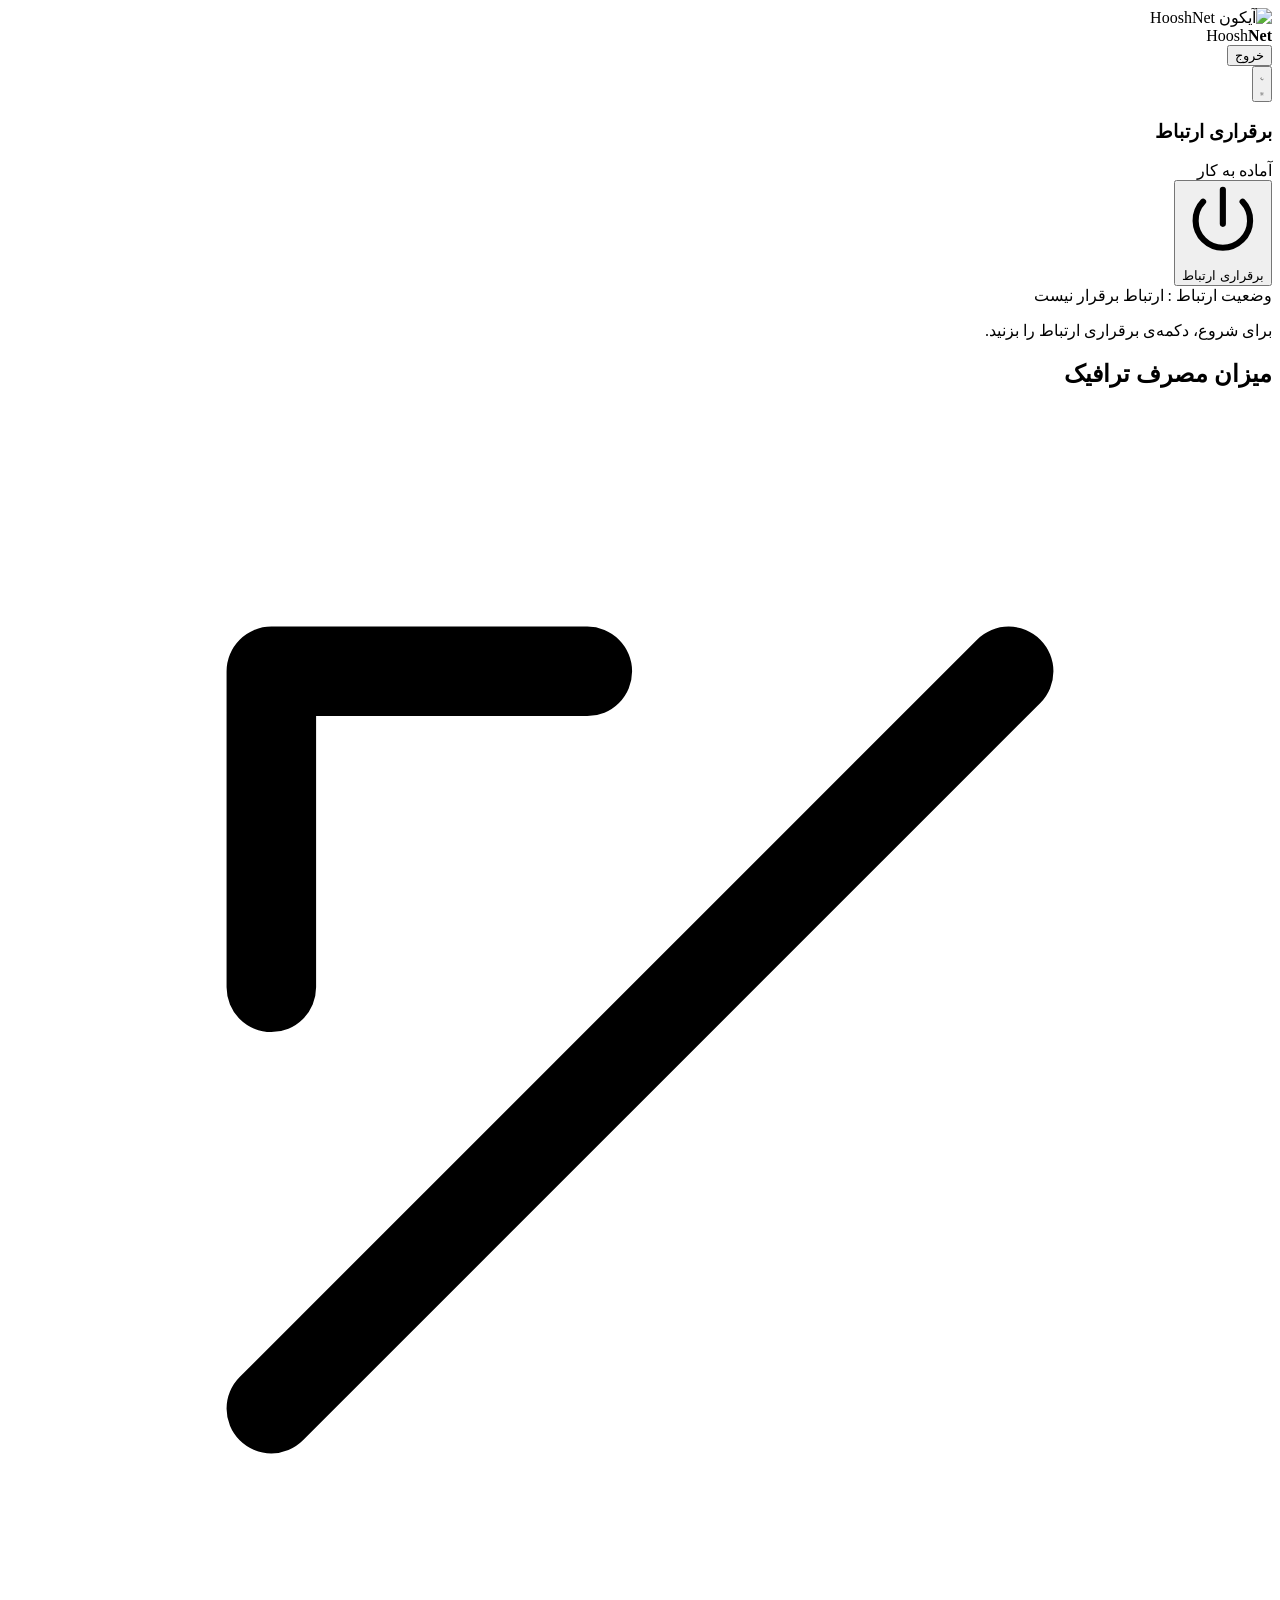
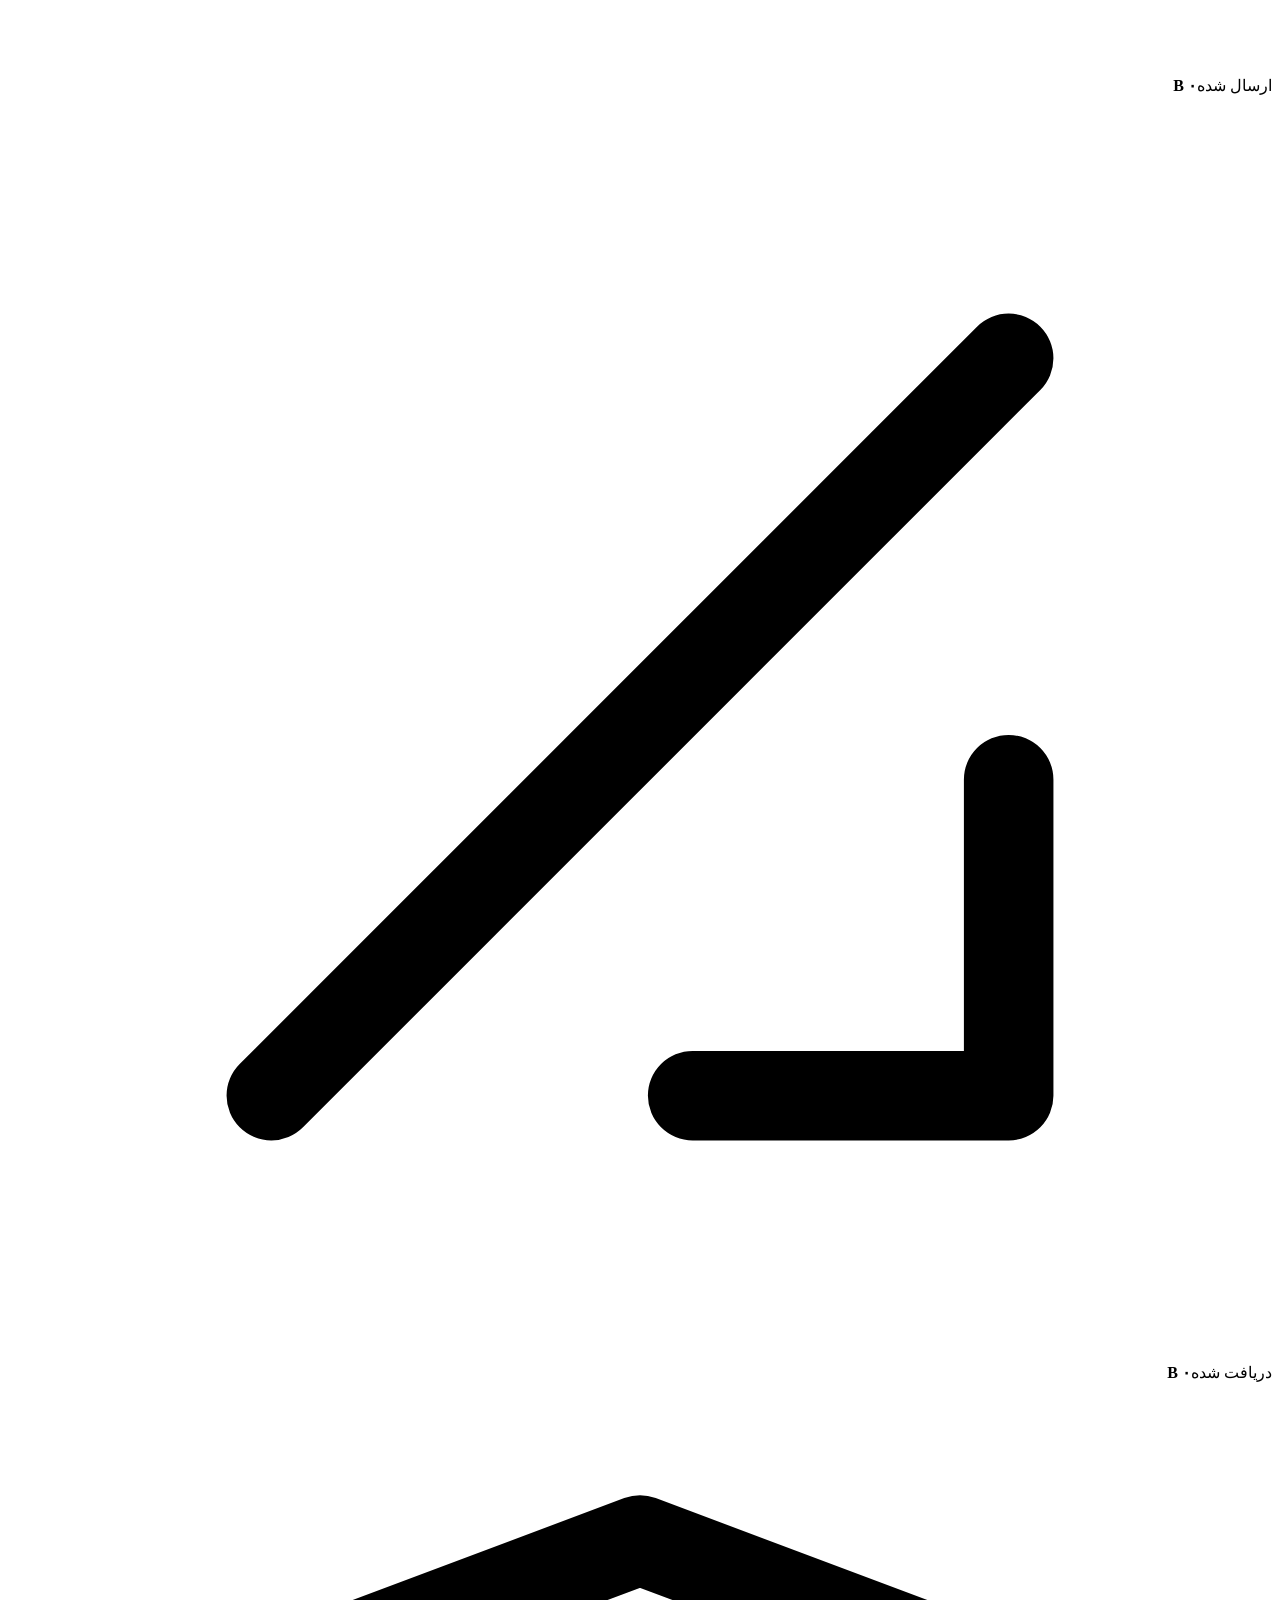
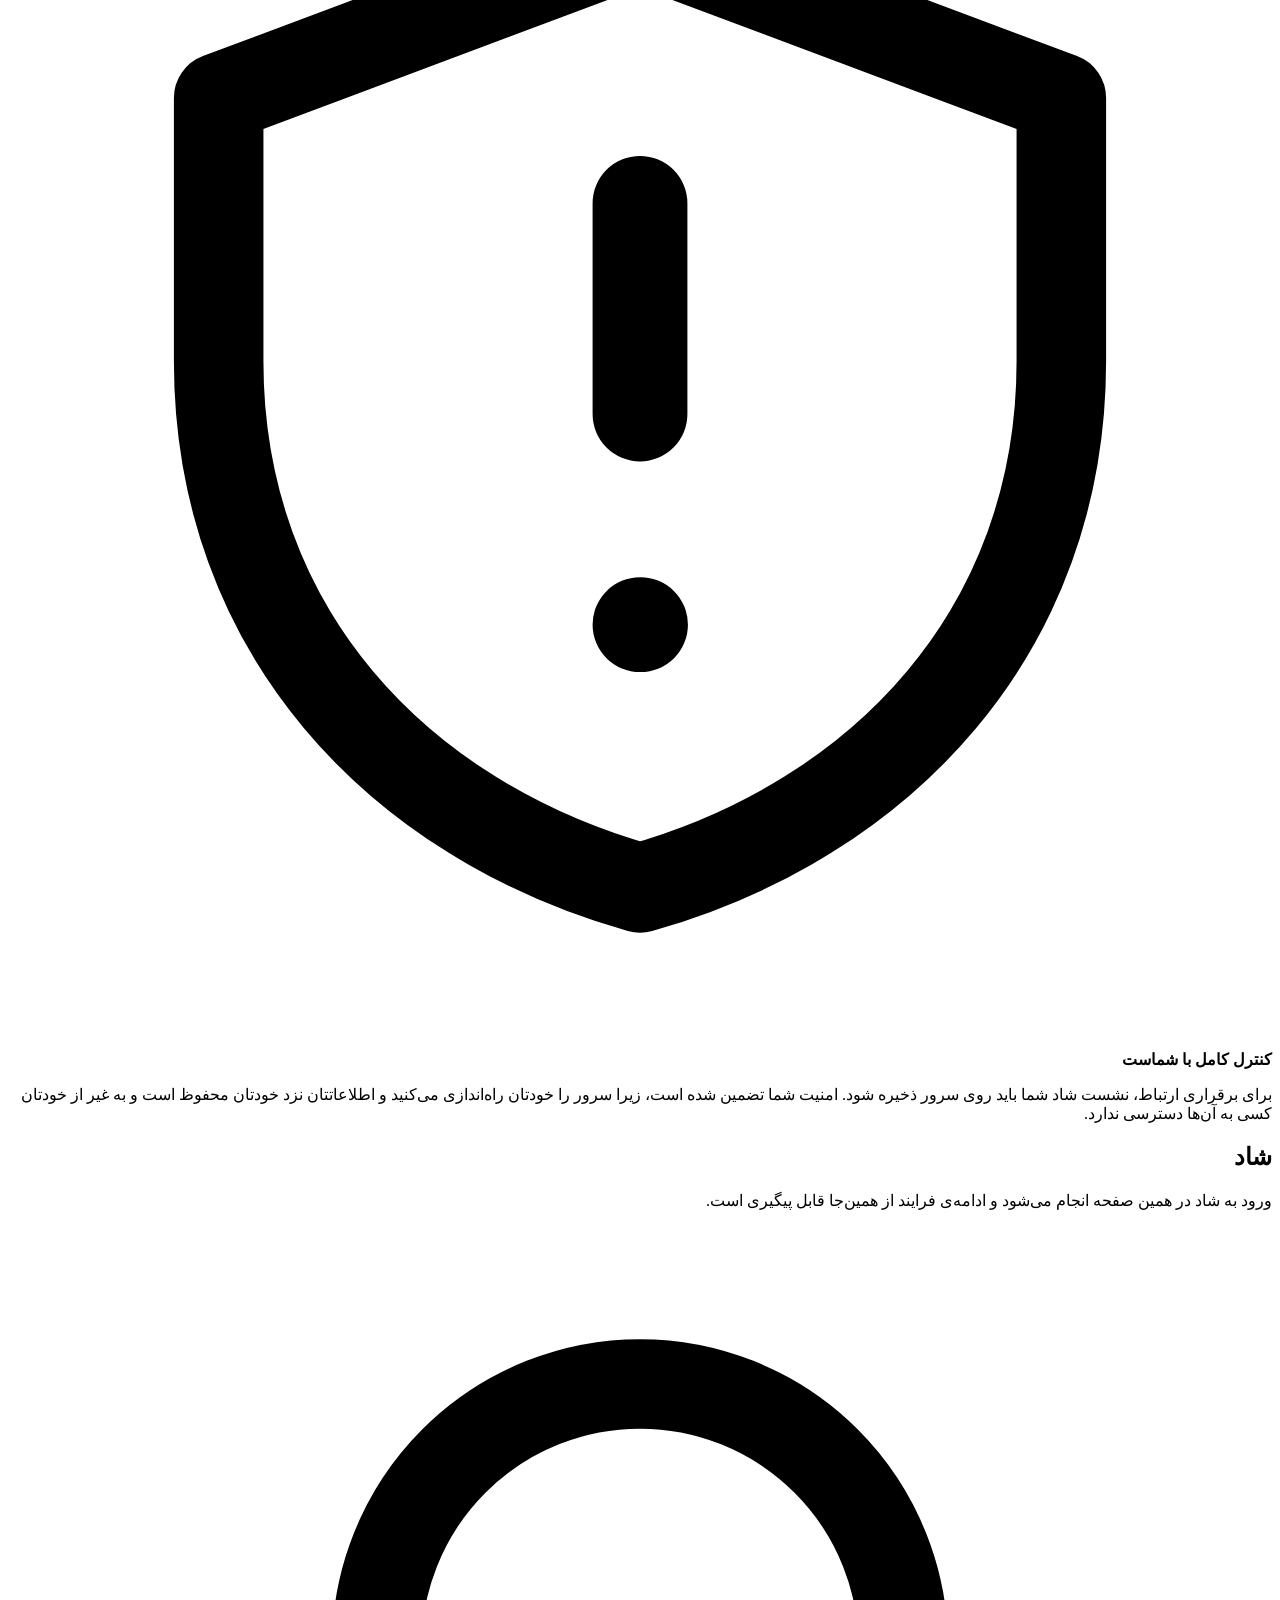
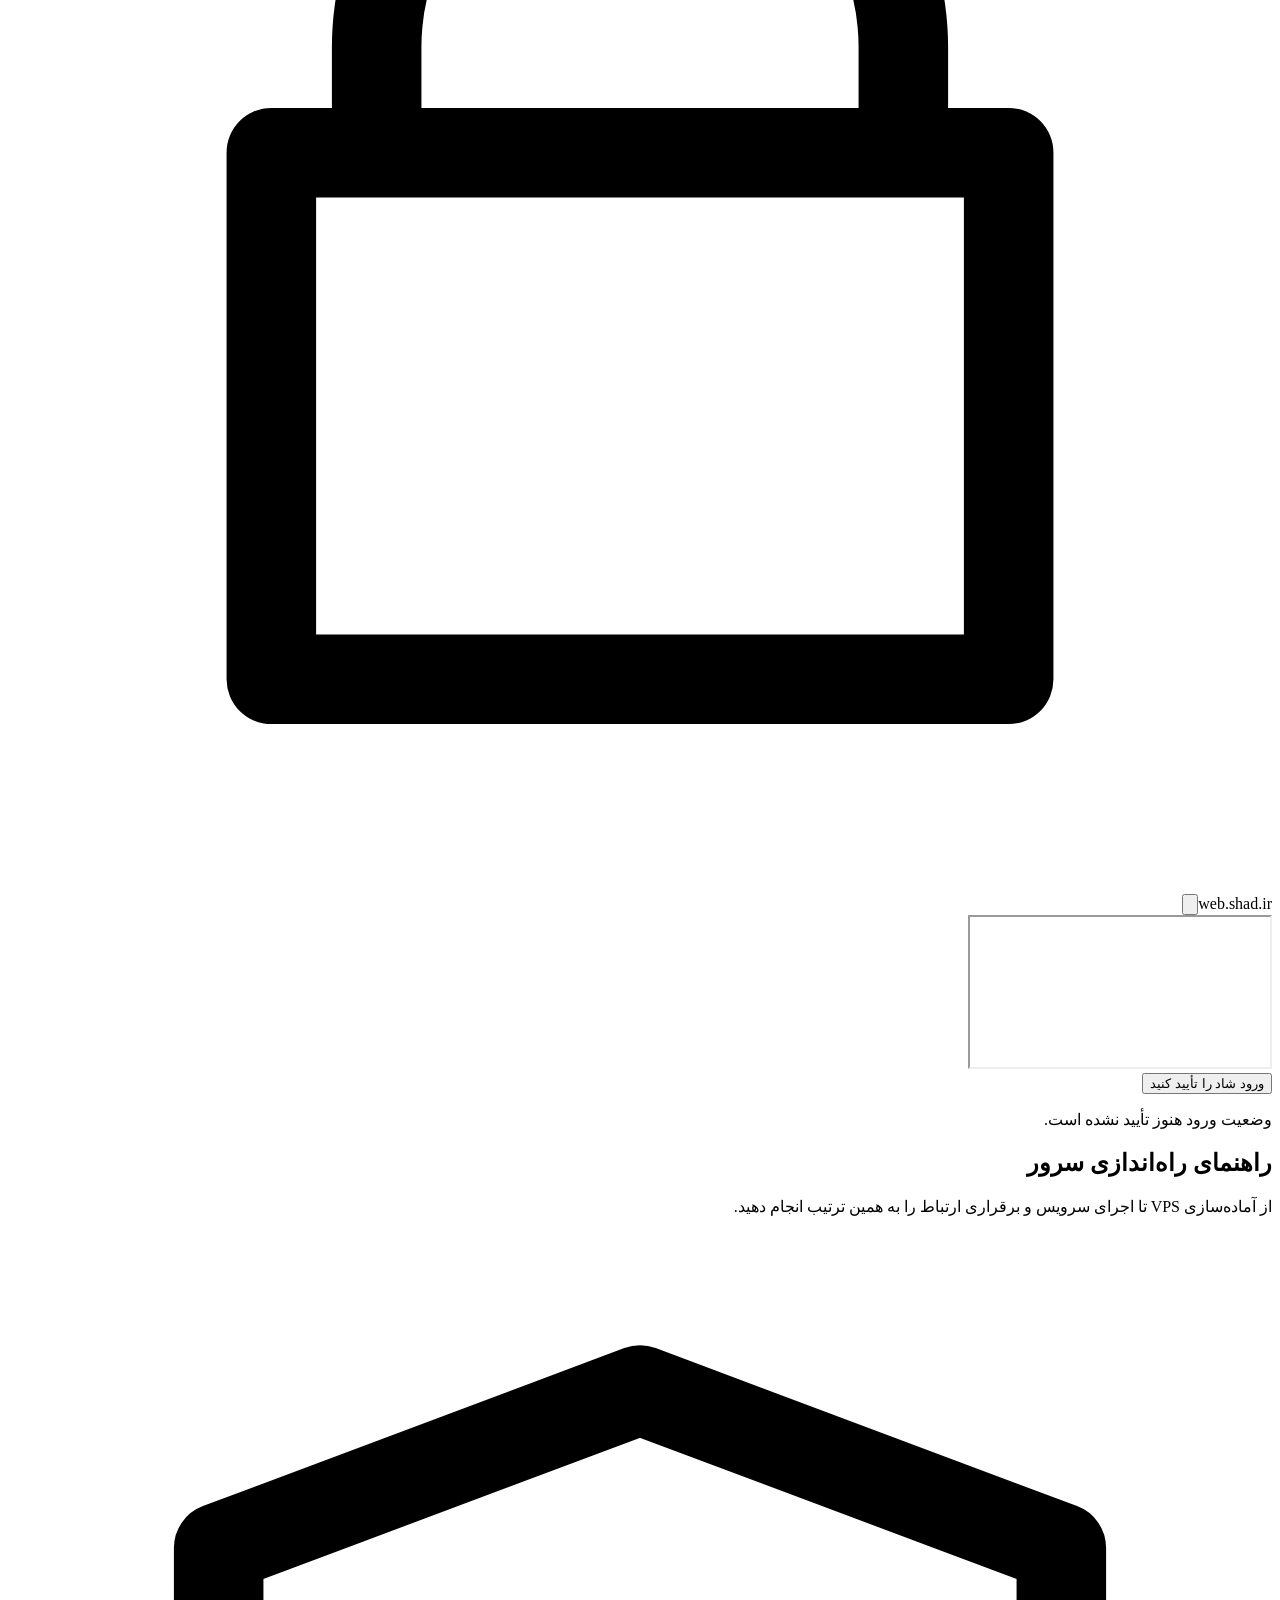
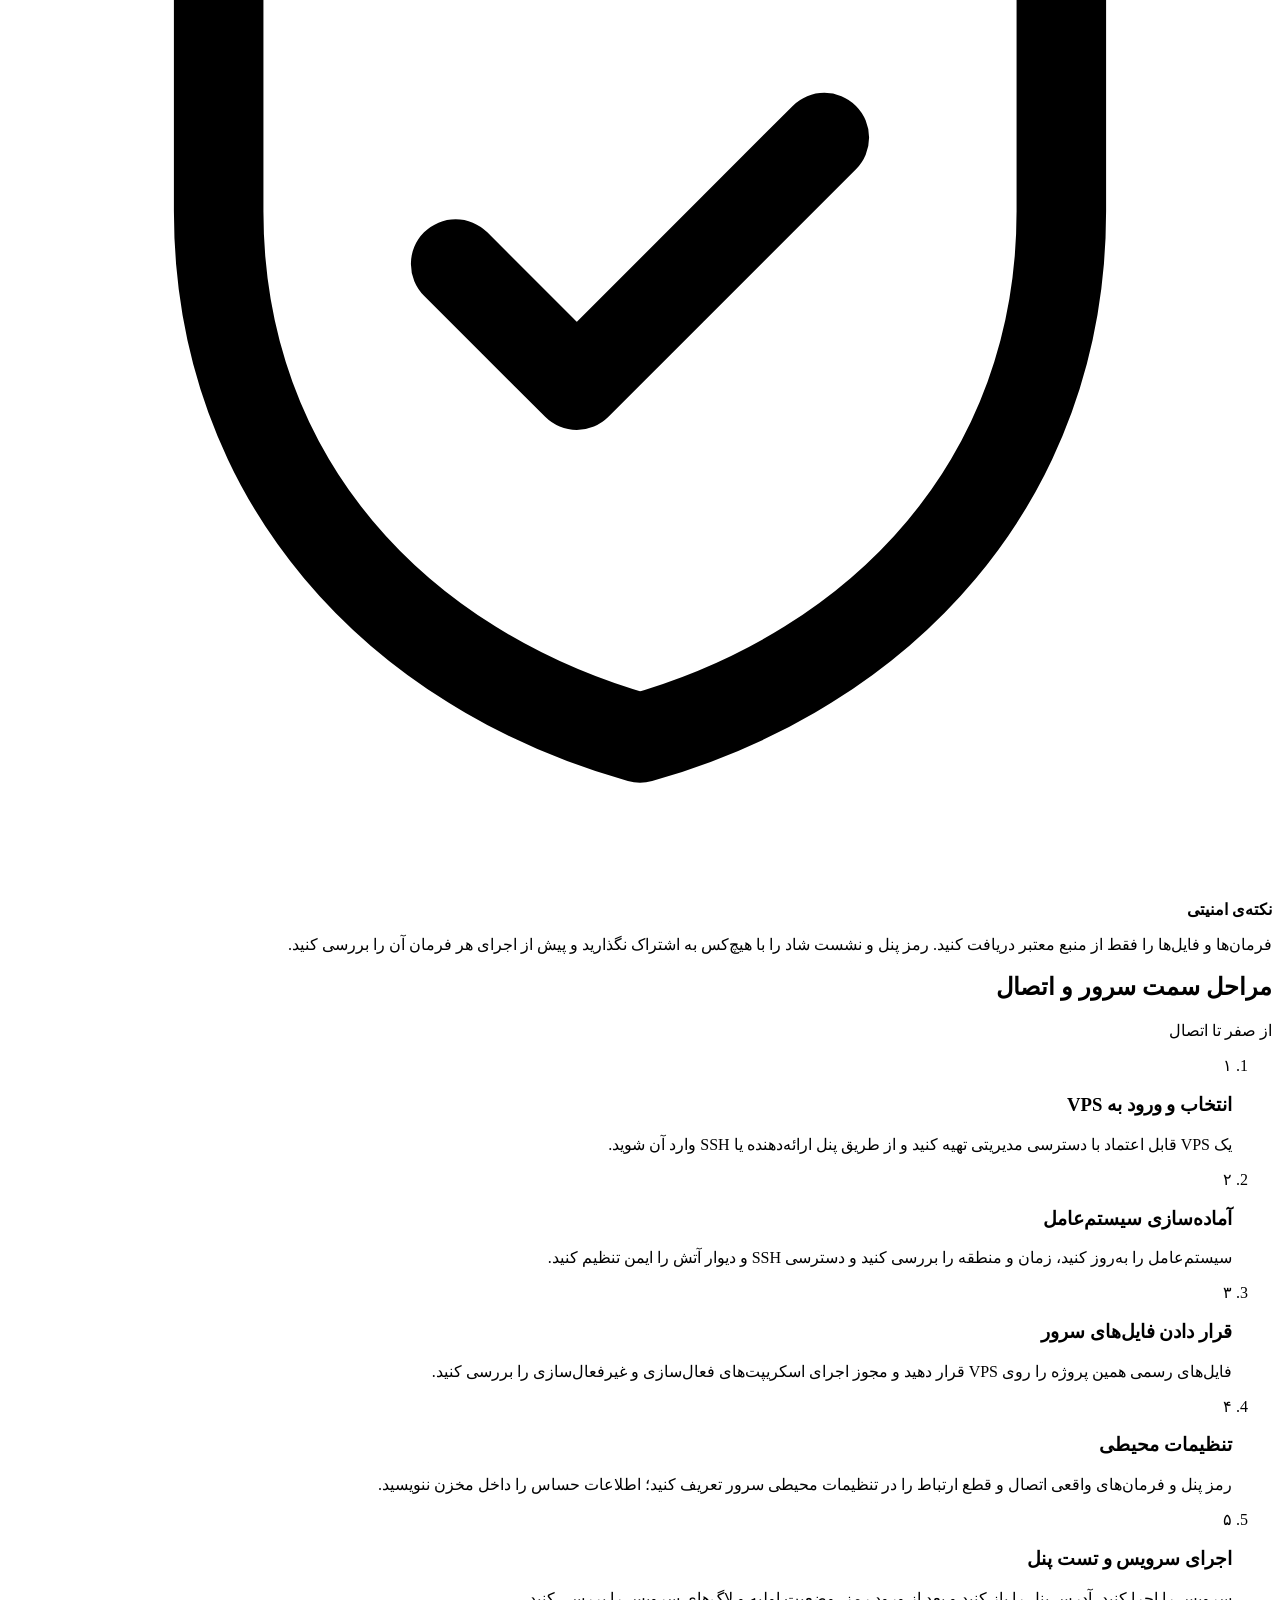
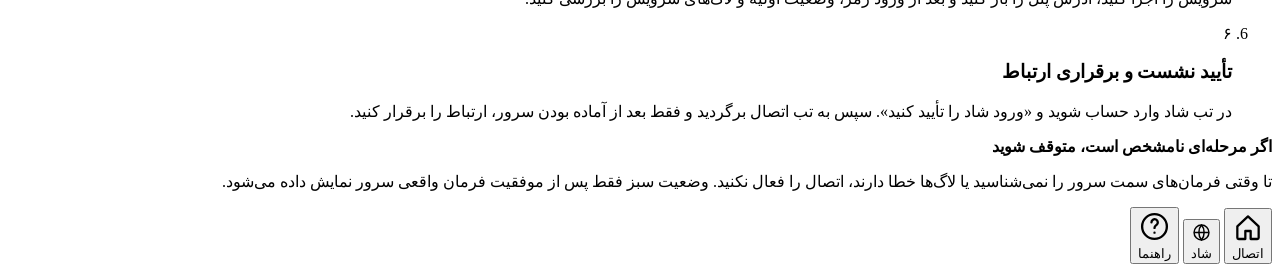
==== commit 5414e8fc: "Clean duplicated connection panel markup" ====
--- a/web/index.html
+++ b/web/index.html
@@ -6,8 +6,8 @@
     <meta name="theme-color" content="#05070a" />
     <meta name="description" content="پنل سرور HooshNet برای برقراری ارتباط، شاد و راه‌اندازی سرور" />
     <title>HooshNet | پنل سرور</title>
-    <link rel="icon" type="image/png" sizes="1024x1024" href="/assets/icon.png" />
-    <link rel="apple-touch-icon" href="/assets/icon.png" />
+    <link rel="icon" type="image/png" sizes="1024x1024" href="/assets/assets/icon.png?v=3" />
+    <link rel="apple-touch-icon" href="/assets/assets/icon.png?v=3" />
     <link rel="stylesheet" href="/assets/styles.css" />
     <script src="/assets/theme.js"></script>
   </head>
@@ -15,9 +15,8 @@
     <main class="page-shell">
       <header class="topbar server-topbar">
         <div class="brand-lockup">
-          <img class="brand-mark" src="/assets/icon.png" alt="آیکون HooshNet" />
+          <img class="brand-mark" src="/assets/assets/icon.png?v=3" alt="آیکون HooshNet" />
           <div class="brand-name"><span>Hoosh</span><b>Net</b></div>
-          <div class="brand-copy"><p class="eyebrow">SERVER CONTROL</p><p class="brand-subtitle">پنل مدیریت سرور</p></div>
         </div>
         <div class="top-actions">
           <form action="/logout" method="post"><button class="button button-ghost" type="submit">خروج</button></form>
@@ -29,25 +28,19 @@
       </header>
 
       <section class="app-screen is-active" id="screen-connect" data-screen="connect" aria-labelledby="connect-title">
-        <article class="connection-card server-connection-card" id="connection-section">
-          <div class="card-header"><div class="card-heading"><p class="card-kicker">ارتباط شبکه · کنترل سرور</p><h1 id="connect-title">برقراری ارتباط</h1></div><span class="status-pill status-pill-off" id="connectio<article class="connection-card server-connection-card" id="connection-section">
-          <div class="card-header"><div class="card-heading"><p class="card-kicker">اتصال سرور</p><h1 id="connect-title">برقراری ارتباط</h1></div><span class="status-pill status-pill-off" id="connection-pill"><span class="status-pill-dot"></span><span>آماده به کار</span></span></div>
-          <div class="orb-area"><span class="orb-pulse orb-pulse-one"></span><span class="orb-pulse orb-pulse-two"></span><button class="connection-toggle is-off" id="connection-toggle" type="button" aria-label="برقراری ارتباط" aria-pressed="false"><span class="power-symbol"><svg viewBox="0 0 24 24" aria-hidden="true"><path d="M12 2v10" fill="none" stroke="currentColor" stroke-width="1.8" stroke-linecap="round" /><path d="M6.2 5.5a8 8 0 1 0 11.6 0" fill="none" stroke="currentColor" stroke-width="1.8" stroke-linecap="round" /></svg></span><span class="orb-label" id="connection-label">برقراری ارتباط</span></button></div>
-          <div class="status-summary" id="connection-summary">وضعیت ارتباط : ارتباط برقرار نیست</div>
-          <p class="inline-status" id="connection-status" aria-live="polite">برای شروع، دکمه‌ی برقراری ارتباط را بزنید.</p>
-        </article>
-        <section class="flow-strip" aria-label="فرایند راه‌اندازی">
-          <button class="flow-step" type="button" data-flow-target="guide"><span class="flow-number">۱</span><span><strong>آماده‌سازی سرور</strong><small>راهنما را کامل کنید</small></span><span class="flow-arrow">←</span></button>
-          <button class="flow-step" type="button" data-flow-target="shad"><span class="flow-number">۲</span><span><strong>ورود به شاد</strong><small>نشست شاد را تأیید کنید</small></span><span class="flow-arrow">←</span></button>
-          <button class="flow-step flow-step-current" type="button" data-flow-target="connect"><span class="flow-number">۳</span><span><strong>برقراری ارتباط</strong><small>اتصال واقعی سرور</small></span><span class="flow-arrow">✓</span></button>
+          <article class="connection-card server-connection-card" id="connection-section">
+            <div class="card-header"><div class="card-heading"><h1 id="connect-title">برقراری ارتباط</h1></div><span class="status-pill status-pill-off" id="connection-pill"><span class="status-pill-dot"></span><span>آماده به کار</span></span></div>
+            <div class="orb-area"><span class="orb-pulse orb-pulse-one"></span><span class="orb-pulse orb-pulse-two"></span><button class="connection-toggle is-off" id="connection-toggle" type="button" aria-label="برقراری ارتباط" aria-pressed="false"><span class="power-symbol"><svg viewBox="0 0 24 24" aria-hidden="true"><path d="M12 2v10" fill="none" stroke="currentColor" stroke-width="1.8" stroke-linecap="round" /><path d="M6.2 5.5a8 8 0 1 0 11.6 0" fill="none" stroke="currentColor" stroke-width="1.8" stroke-linecap="round" /></svg></span><span class="orb-label" id="connection-label">برقراری ارتباط</span></button></div>
+            <div class="status-summary" id="connection-summary">وضعیت ارتباط : ارتباط برقرار نیست</div>
+            <p class="inline-status" id="connection-status" aria-live="polite">برای شروع، دکمه‌ی برقراری ارتباط را بزنید.</p>
+          </article>
+          <h2 class="section-title traffic-title">میزان مصرف ترافیک</h2>
+          <section class="stats-row" aria-label="میزان مصرف ترافیک"><article class="stat-card stat-cyan"><span class="stat-icon"><svg viewBox="0 0 24 24" aria-hidden="true"><path d="m5 19 14-14M5 5h6M5 5v6" fill="none" stroke="currentColor" stroke-width="1.7" stroke-linecap="round" stroke-linejoin="round" /></svg></span><span class="stat-label">ارسال شده</span><strong id="upload-stat">۰ B</strong></article><article class="stat-card stat-blue"><span class="stat-icon"><svg viewBox="0 0 24 24" aria-hidden="true"><path d="m19 5-14 14M19 19h-6M19 19v-6" fill="none" stroke="currentColor" stroke-width="1.7" stroke-linecap="round" stroke-linejoin="round" /></svg></span><span class="stat-label">دریافت شده</span><strong id="download-stat">۰ B</strong></article></section>
+          <section class="notice-card server-note"><div class="notice-icon"><svg viewBox="0 0 24 24" aria-hidden="true"><path d="M12 3 4 6v5c0 5.1 3.4 8.7 8 10 4.6-1.3 8-4.9 8-10V6l-8-3Z" fill="none" stroke="currentColor" stroke-width="1.7" stroke-linejoin="round" /><path d="M12 8v4M12 16h.01" fill="none" stroke="currentColor" stroke-width="1.8" stroke-linecap="round" /></svg></div><div><strong>کنترل کامل با شماست</strong><p>برای برقراری ارتباط، نشست شاد شما باید روی سرور ذخیره شود. امنیت شما تضمین شده است، زیرا سرور را خودتان راه‌اندازی می‌کنید و اطلاعاتتان نزد خودتان محفوظ است و به غیر از خودتان کسی به آن‌ها دسترسی ندارد.</p></div></section>
         </section>
-        <h2 class="section-title traffic-title">میزان مصرف ترافیک</h2>
-        <section class="stats-row" aria-label="میزان مصرف ترافیک"><article class="stat-card stat-cyan"><span class="stat-icon"><svg viewBox="0 0 24 24" aria-hidden="true"><path d="m5 19 14-14M5 5h6M5 5v6" fill="none" stroke="currentColor" stroke-width="1.7" stroke-linecap="round" stroke-linejoin="round" /></svg></span><span class="stat-label">ارسال شده</span><strong id="upload-stat">۰ B</strong></article><article class="stat-card stat-blue"><span class="stat-icon"><svg viewBox="0 0 24 24" aria-hidden="true"><path d="m19 5-14 14M19 19h-6M19 19v-6" fill="none" stroke="currentColor" stroke-width="1.7" stroke-linecap="round" stroke-linejoin="round" /></svg></span><span class="stat-label">دریافت شده</span><strong id="download-stat">۰ B</strong></article></section>
-        <section class="notice-card server-note"><div class="notice-icon"><svg viewBox="0 0 24 24" aria-hidden="true"><path d="M12 3 4 6v5c0 5.1 3.4 8.7 8 10 4.6-1.3 8-4.9 8-10V6l-8-3Z" fill="none" stroke="currentColor" stroke-width="1.7" stroke-linejoin="round" /><path d="M12 8v4M12 16h.01" fill="none" stroke="currentColor" stroke-width="1.8" stroke-linecap="round" /></svg></div><div><strong>کنترل کامل با شماست</strong><p>برای برقراری ارتباط، نشست شاد شما باید روی سرور ذخیره شود. امنیت شما تضمین شده است، زیرا سرور را خودتان راه‌اندازی می‌کنید و اطلاعاتتان نزد خودتان محفوظ است و به غیر از خودتان کسی به آن‌ها دسترسی ندارد.</p></div></section>
-      </section>
 
-      <section class="app-screen" id="screen-shad" data-screen="shad" aria-labelledby="shad-title">
-        <div class="screen-heading"><div><p class="eyebrow">SHAD SESSION</p><h1 id="shad-title">شاد</h1><p class="screen-subtitle">ورود به شاد در همین صفحه انجام می‌شود و ادامه‌ی فرایند از همین‌جا قابل پیگیری است.</p></div><span class="screen-badge"><span class="stage-dot"></span>صفحه رسمی شاد</span></div>
+        <section class="app-screen" id="screen-shad" data-screen="shad" aria-labelledby="shad-title">
+        <div class="screen-heading"><div><h1 id="shad-title">شاد</h1><p class="screen-subtitle">ورود به شاد در همین صفحه انجام می‌شود و ادامه‌ی فرایند از همین‌جا قابل پیگیری است.</p></div></div>
         <article class="panel-card shad-screen-card">
           <div class="browser-bar"><span class="browser-lock"><svg viewBox="0 0 24 24" aria-hidden="true"><path d="M7 10V8a5 5 0 0 1 10 0v2M5 10h14v10H5z" fill="none" stroke="currentColor" stroke-width="1.7" stroke-linejoin="round" /></svg></span><span>web.shad.ir</span><button class="reload-button" id="shad-reload" type="button" aria-label="بارگذاری دوباره شاد"><svg viewBox="0 0 24 24" aria-hidden="true"><path d="M20 11a8 8 0 1 0 1 4" fill="none" stroke="currentColor" stroke-width="1.8" stroke-linecap="round" /><path d="M20 4v7h-7" fill="none" stroke="currentColor" stroke-width="1.8" stroke-linecap="round" stroke-linejoin="round" /></svg></button></div>
           <div class="shad-frame-wrap shad-full-frame"><iframe id="shad-frame" title="صفحه رسمی شاد" src="https://web.shad.ir"></iframe></div>
@@ -57,7 +50,7 @@
       </section>
 
       <section class="app-screen" id="screen-guide" data-screen="guide" aria-labelledby="guide-title">
-        <div class="screen-heading"><div><p class="eyebrow">SERVER SETUP</p><h1 id="guide-title">راهنمای راه‌اندازی سرور</h1><p class="screen-subtitle">از آماده‌سازی VPS تا اجرای سرویس و برقراری ارتباط را به همین ترتیب انجام دهید.</p></div><span class="screen-badge">صفر تا صد</span></div>
+        <div class="screen-heading"><div><h1 id="guide-title">راهنمای راه‌اندازی سرور</h1><p class="screen-subtitle">از آماده‌سازی VPS تا اجرای سرویس و برقراری ارتباط را به همین ترتیب انجام دهید.</p></div></div>
         <section class="privacy-card"><div class="privacy-icon"><svg viewBox="0 0 24 24" aria-hidden="true"><path d="M12 3 4 6v5c0 5.1 3.4 8.7 8 10 4.6-1.3 8-4.9 8-10V6l-8-3Z" fill="none" stroke="currentColor" stroke-width="1.7" stroke-linejoin="round" /><path d="m8.5 12 2.3 2.3 4.7-4.7" fill="none" stroke="currentColor" stroke-width="1.7" stroke-linecap="round" stroke-linejoin="round" /></svg></div><div><strong>نکته‌ی امنیتی</strong><p>فرمان‌ها و فایل‌ها را فقط از منبع معتبر دریافت کنید. رمز پنل و نشست شاد را با هیچ‌کس به اشتراک نگذارید و پیش از اجرای هر فرمان آن را بررسی کنید.</p></div></section>
         <div class="guide-card panel-card"><div class="guide-card-heading"><h2>مراحل سمت سرور و اتصال</h2><span>از صفر تا اتصال</span></div><ol class="guide-steps">
           <li class="guide-step"><span class="step-number">۱</span><div><h3>انتخاب و ورود به VPS</h3><p>یک VPS قابل اعتماد با دسترسی مدیریتی تهیه کنید و از طریق پنل ارائه‌دهنده یا SSH وارد آن شوید.</p></div></li>
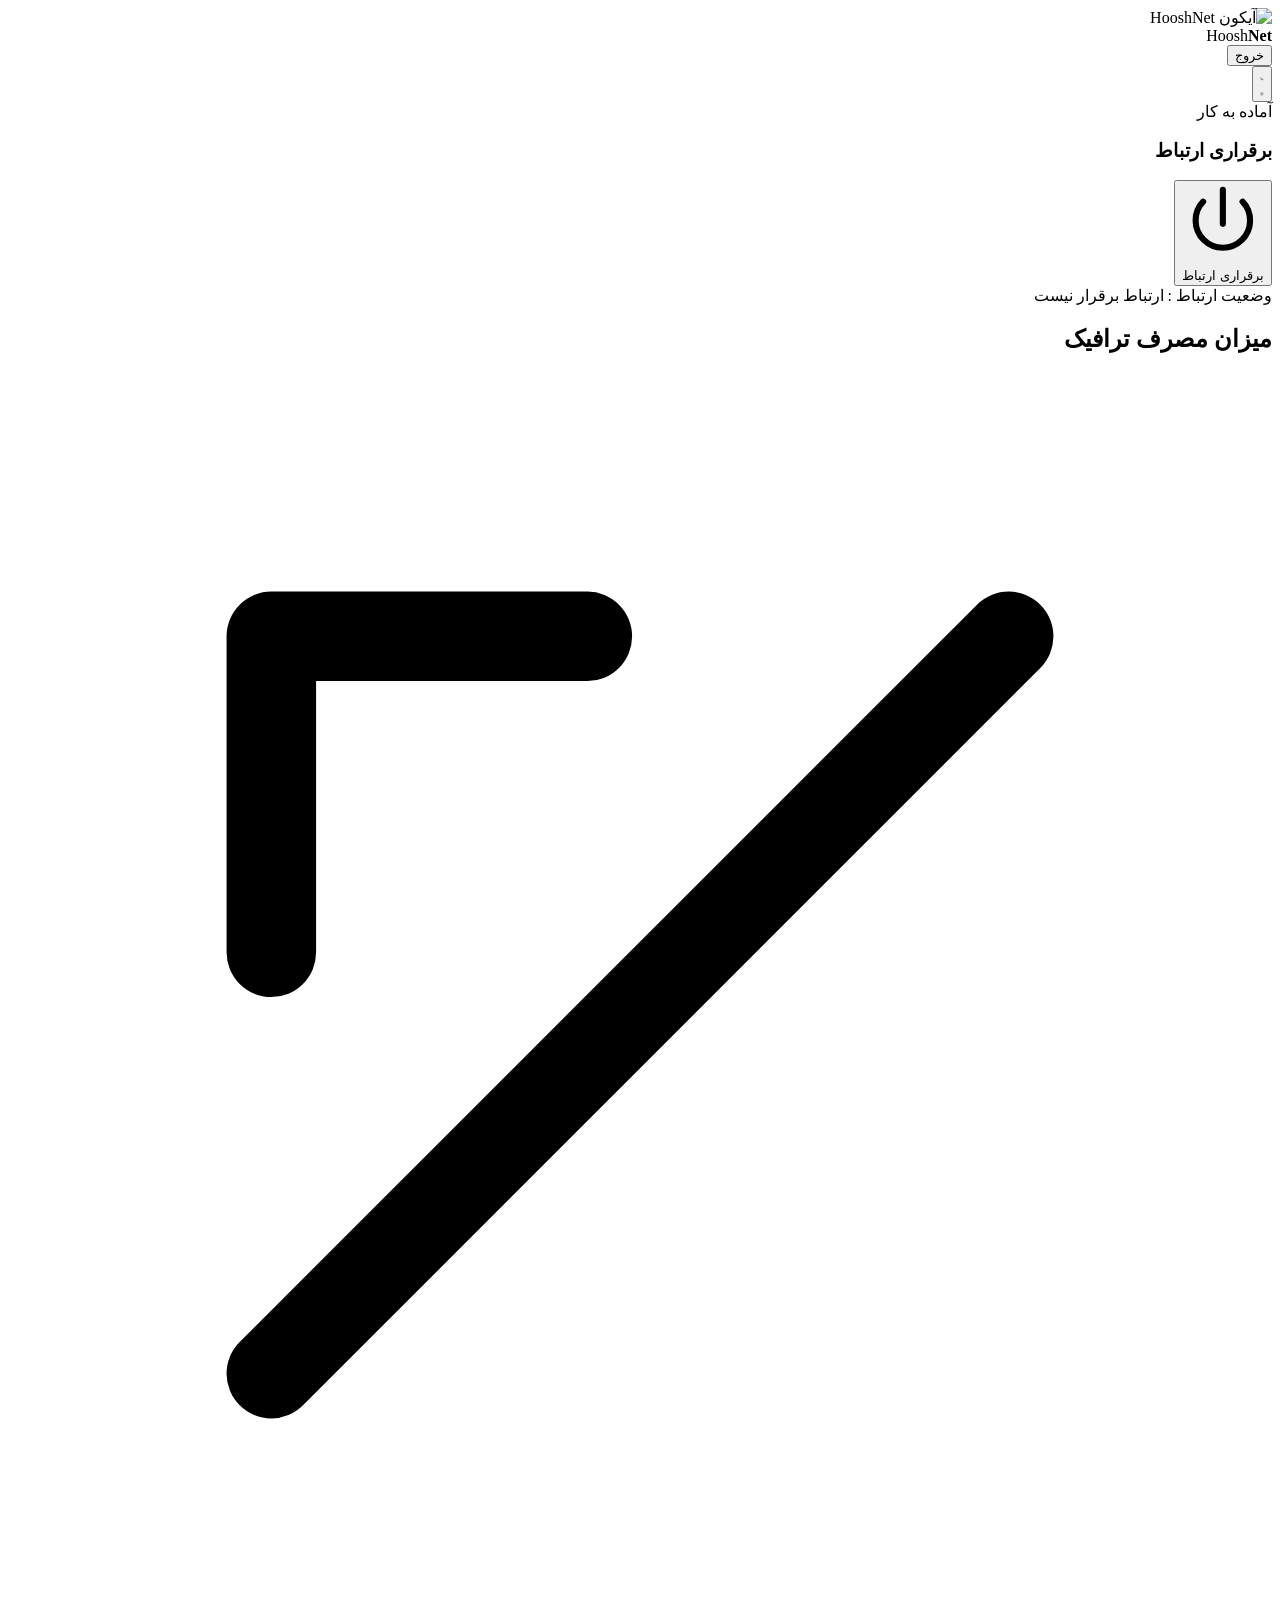
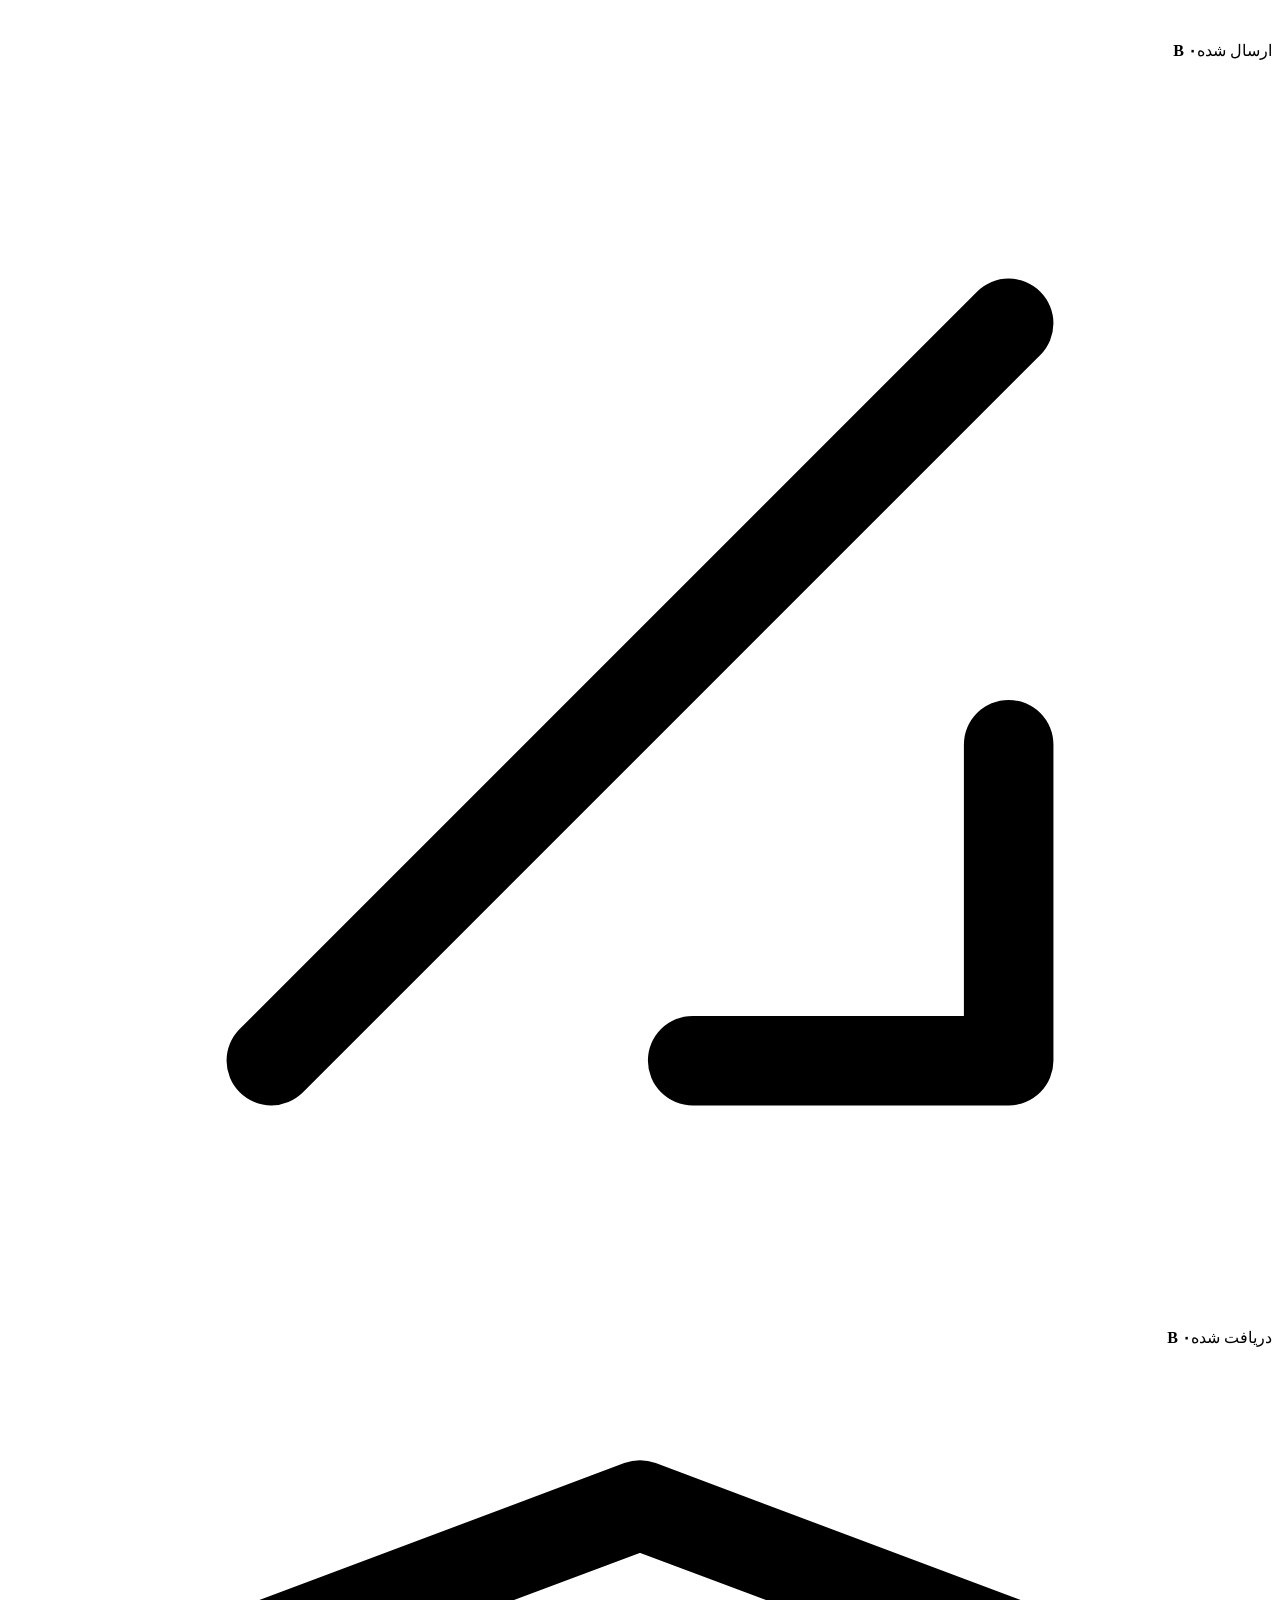
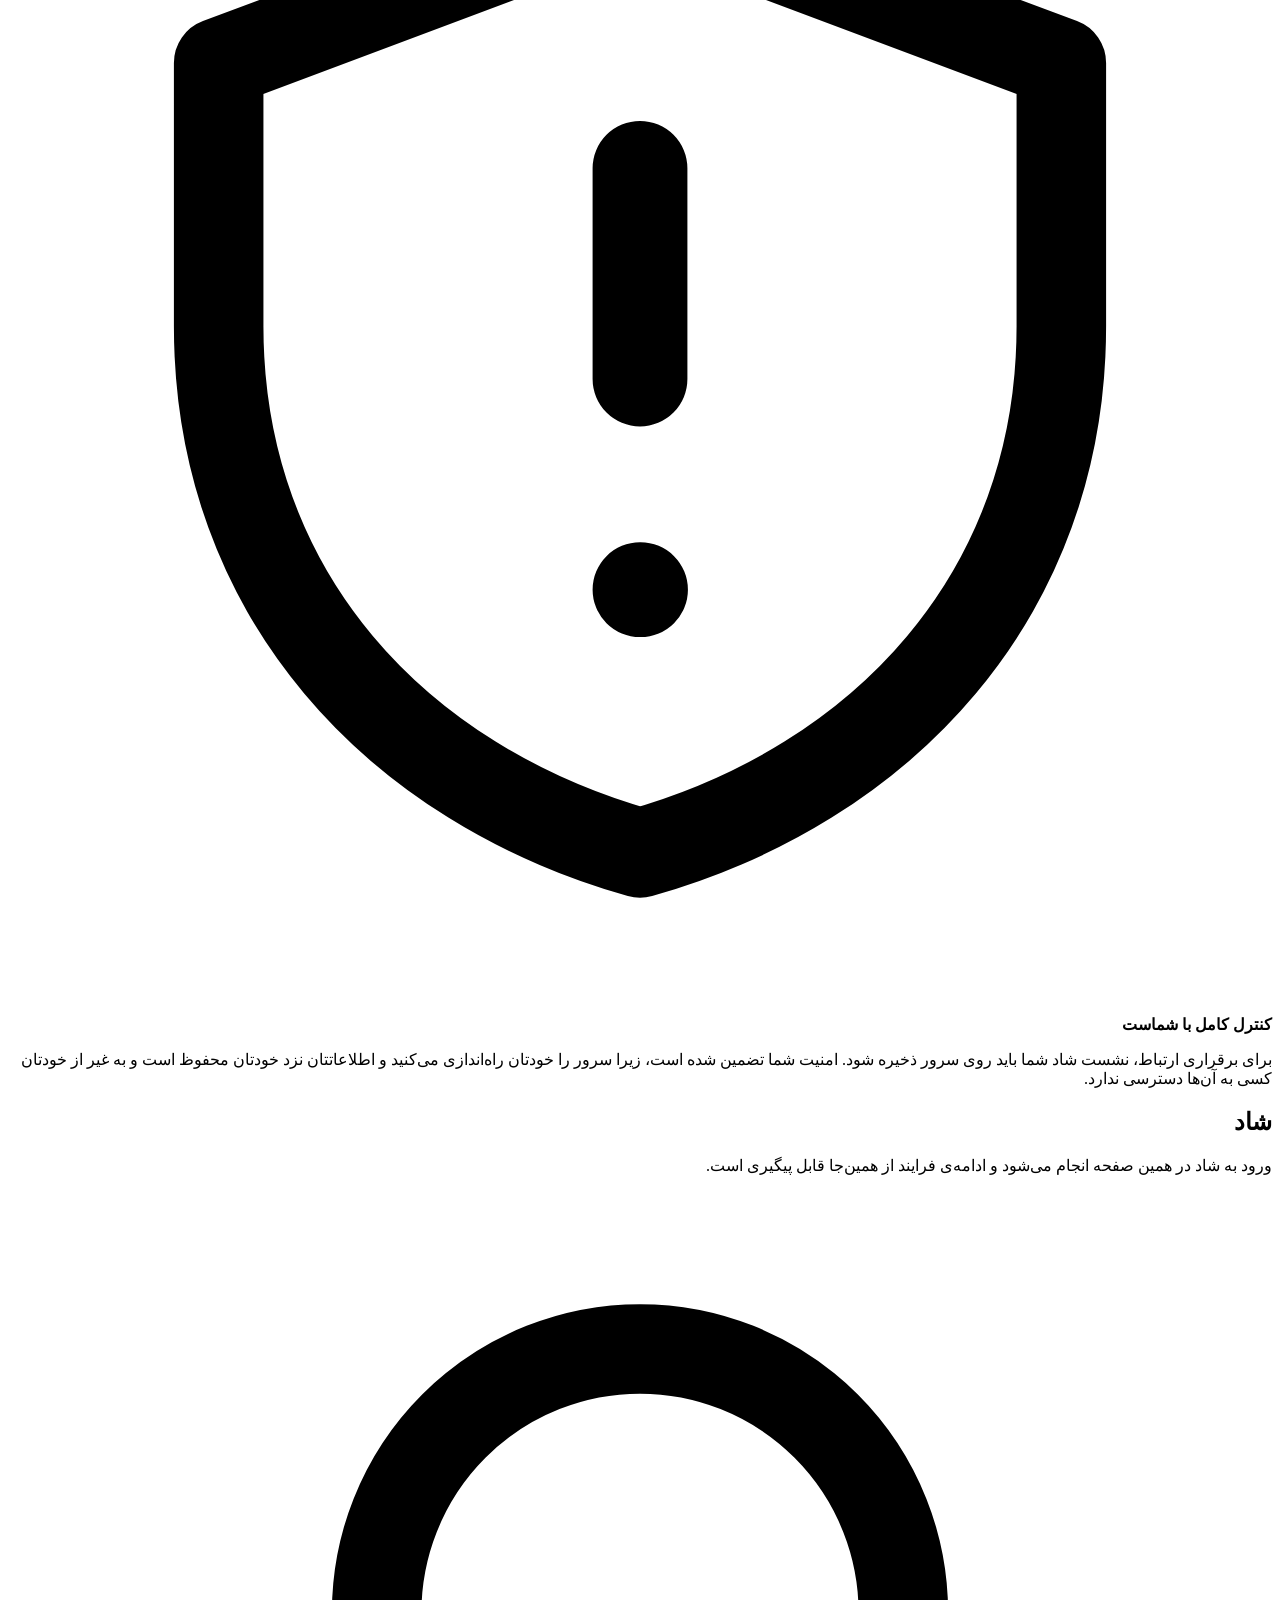
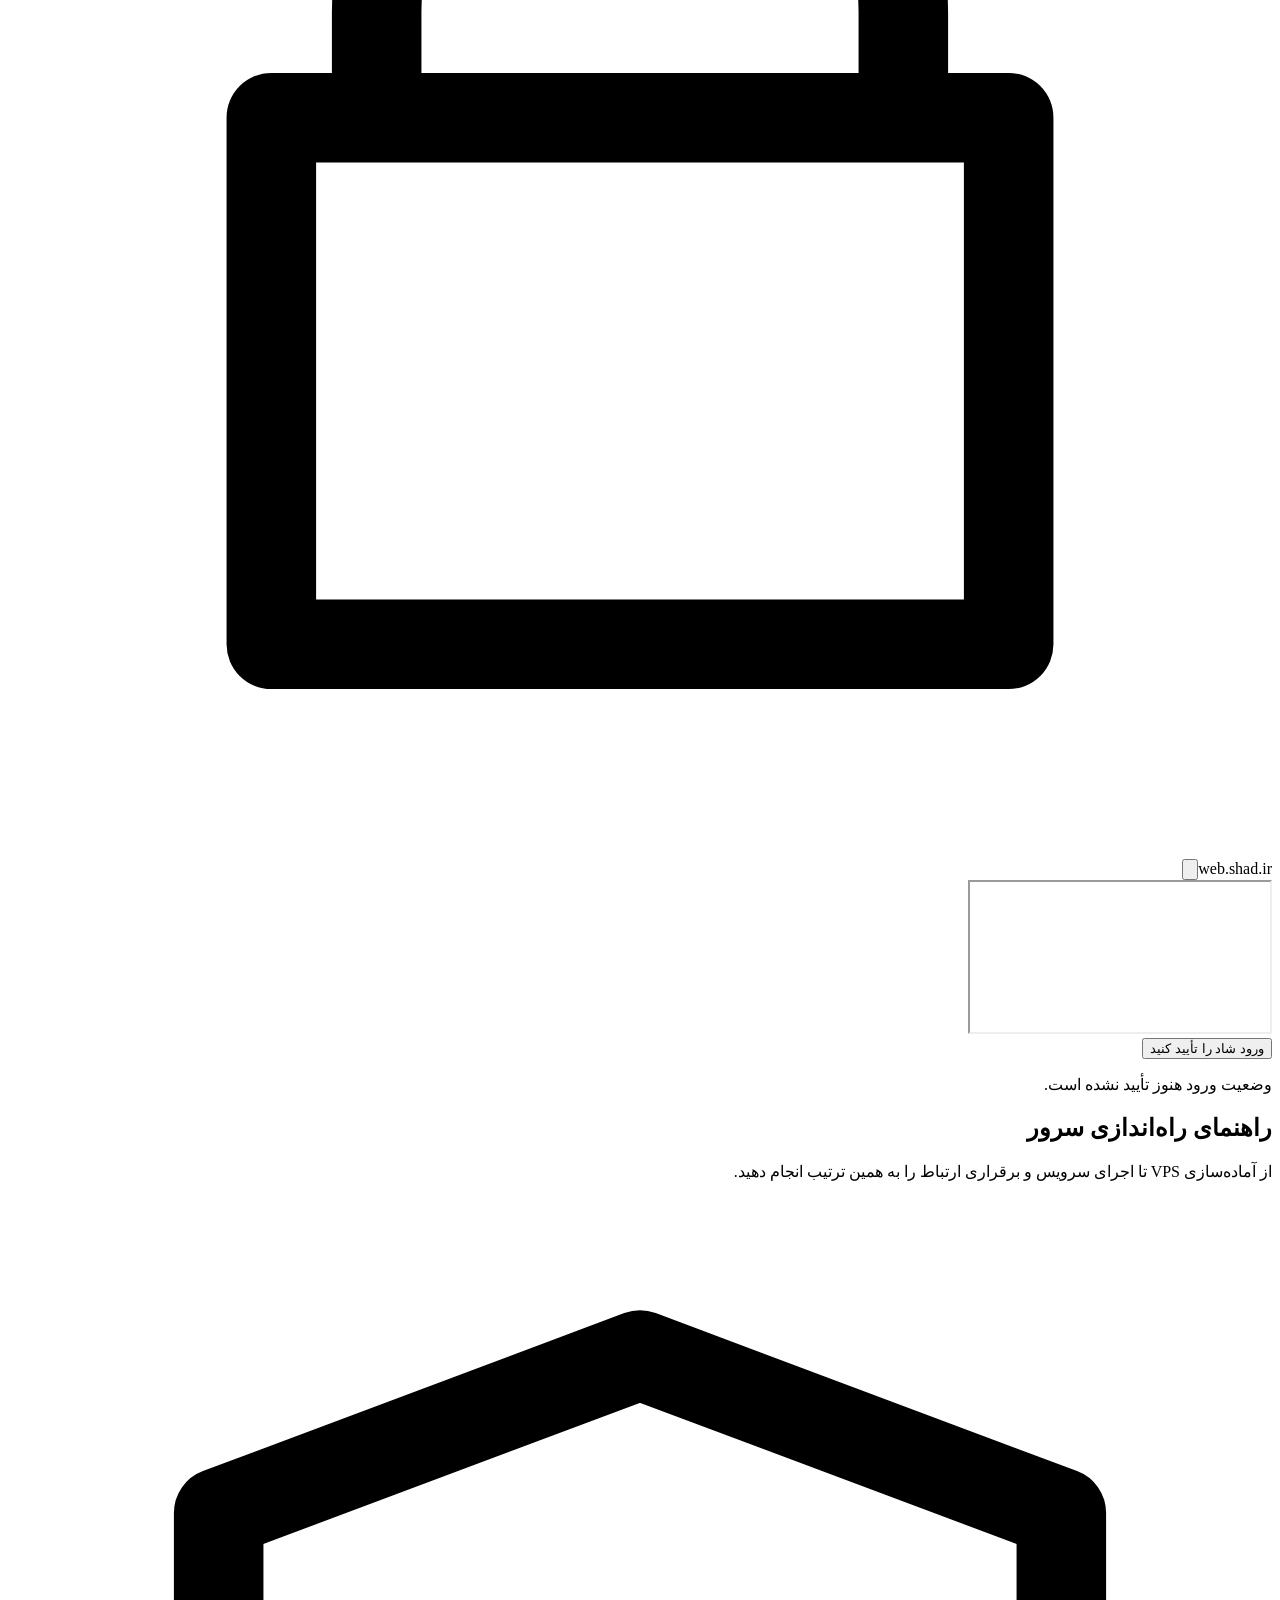
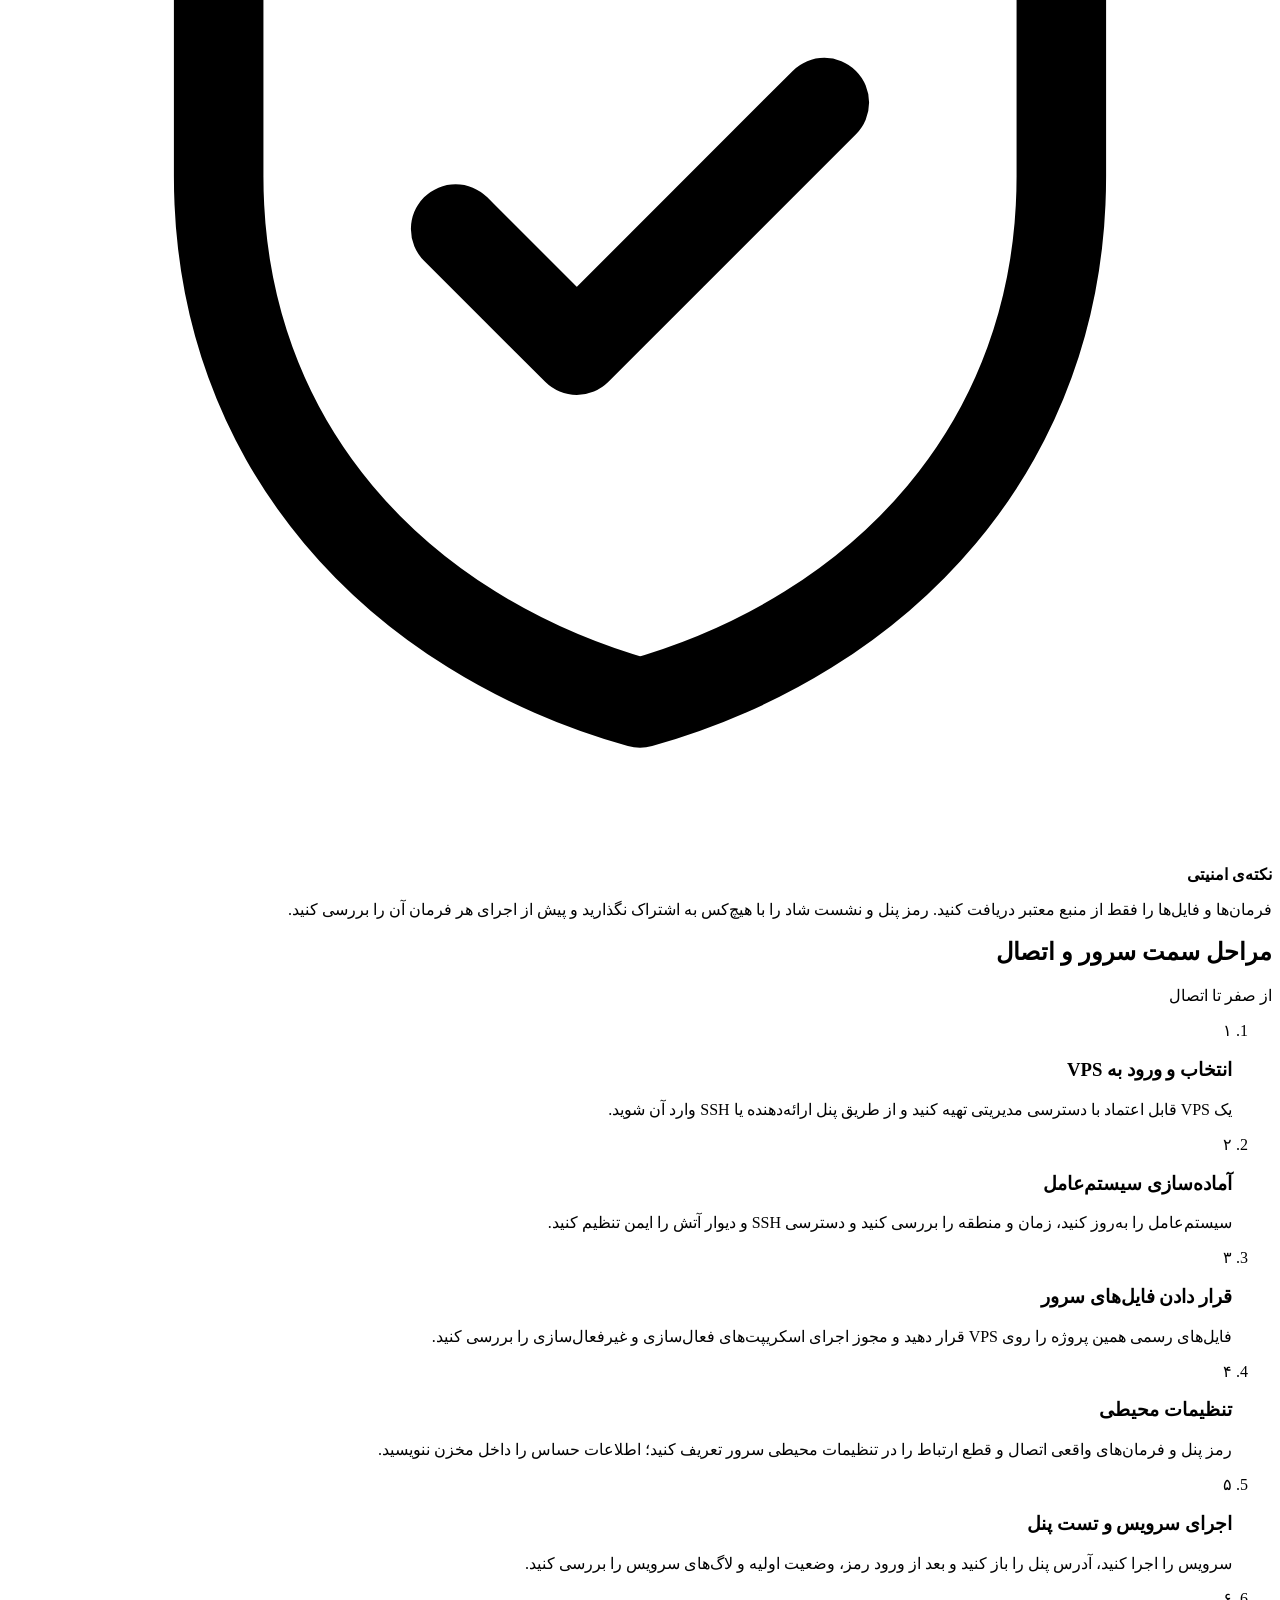
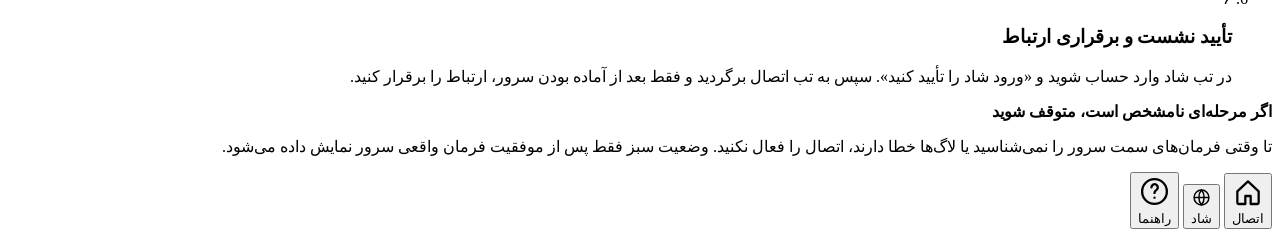
==== commit cfe110ce: "Align connection and traffic panels to reference" ====
--- a/web/index.html
+++ b/web/index.html
@@ -28,11 +28,11 @@
       </header>
 
       <section class="app-screen is-active" id="screen-connect" data-screen="connect" aria-labelledby="connect-title">
+          <div class="connection-status-row"><span class="status-pill status-pill-off" id="connection-pill"><span class="status-pill-dot"></span><span>آماده به کار</span></span></div>
           <article class="connection-card server-connection-card" id="connection-section">
-            <div class="card-header"><div class="card-heading"><h1 id="connect-title">برقراری ارتباط</h1></div><span class="status-pill status-pill-off" id="connection-pill"><span class="status-pill-dot"></span><span>آماده به کار</span></span></div>
+            <div class="card-header"><div class="card-heading"><h1 id="connect-title">برقراری ارتباط</h1></div></div>
             <div class="orb-area"><span class="orb-pulse orb-pulse-one"></span><span class="orb-pulse orb-pulse-two"></span><button class="connection-toggle is-off" id="connection-toggle" type="button" aria-label="برقراری ارتباط" aria-pressed="false"><span class="power-symbol"><svg viewBox="0 0 24 24" aria-hidden="true"><path d="M12 2v10" fill="none" stroke="currentColor" stroke-width="1.8" stroke-linecap="round" /><path d="M6.2 5.5a8 8 0 1 0 11.6 0" fill="none" stroke="currentColor" stroke-width="1.8" stroke-linecap="round" /></svg></span><span class="orb-label" id="connection-label">برقراری ارتباط</span></button></div>
             <div class="status-summary" id="connection-summary">وضعیت ارتباط : ارتباط برقرار نیست</div>
-            <p class="inline-status" id="connection-status" aria-live="polite">برای شروع، دکمه‌ی برقراری ارتباط را بزنید.</p>
           </article>
           <h2 class="section-title traffic-title">میزان مصرف ترافیک</h2>
           <section class="stats-row" aria-label="میزان مصرف ترافیک"><article class="stat-card stat-cyan"><span class="stat-icon"><svg viewBox="0 0 24 24" aria-hidden="true"><path d="m5 19 14-14M5 5h6M5 5v6" fill="none" stroke="currentColor" stroke-width="1.7" stroke-linecap="round" stroke-linejoin="round" /></svg></span><span class="stat-label">ارسال شده</span><strong id="upload-stat">۰ B</strong></article><article class="stat-card stat-blue"><span class="stat-icon"><svg viewBox="0 0 24 24" aria-hidden="true"><path d="m19 5-14 14M19 19h-6M19 19v-6" fill="none" stroke="currentColor" stroke-width="1.7" stroke-linecap="round" stroke-linejoin="round" /></svg></span><span class="stat-label">دریافت شده</span><strong id="download-stat">۰ B</strong></article></section>
